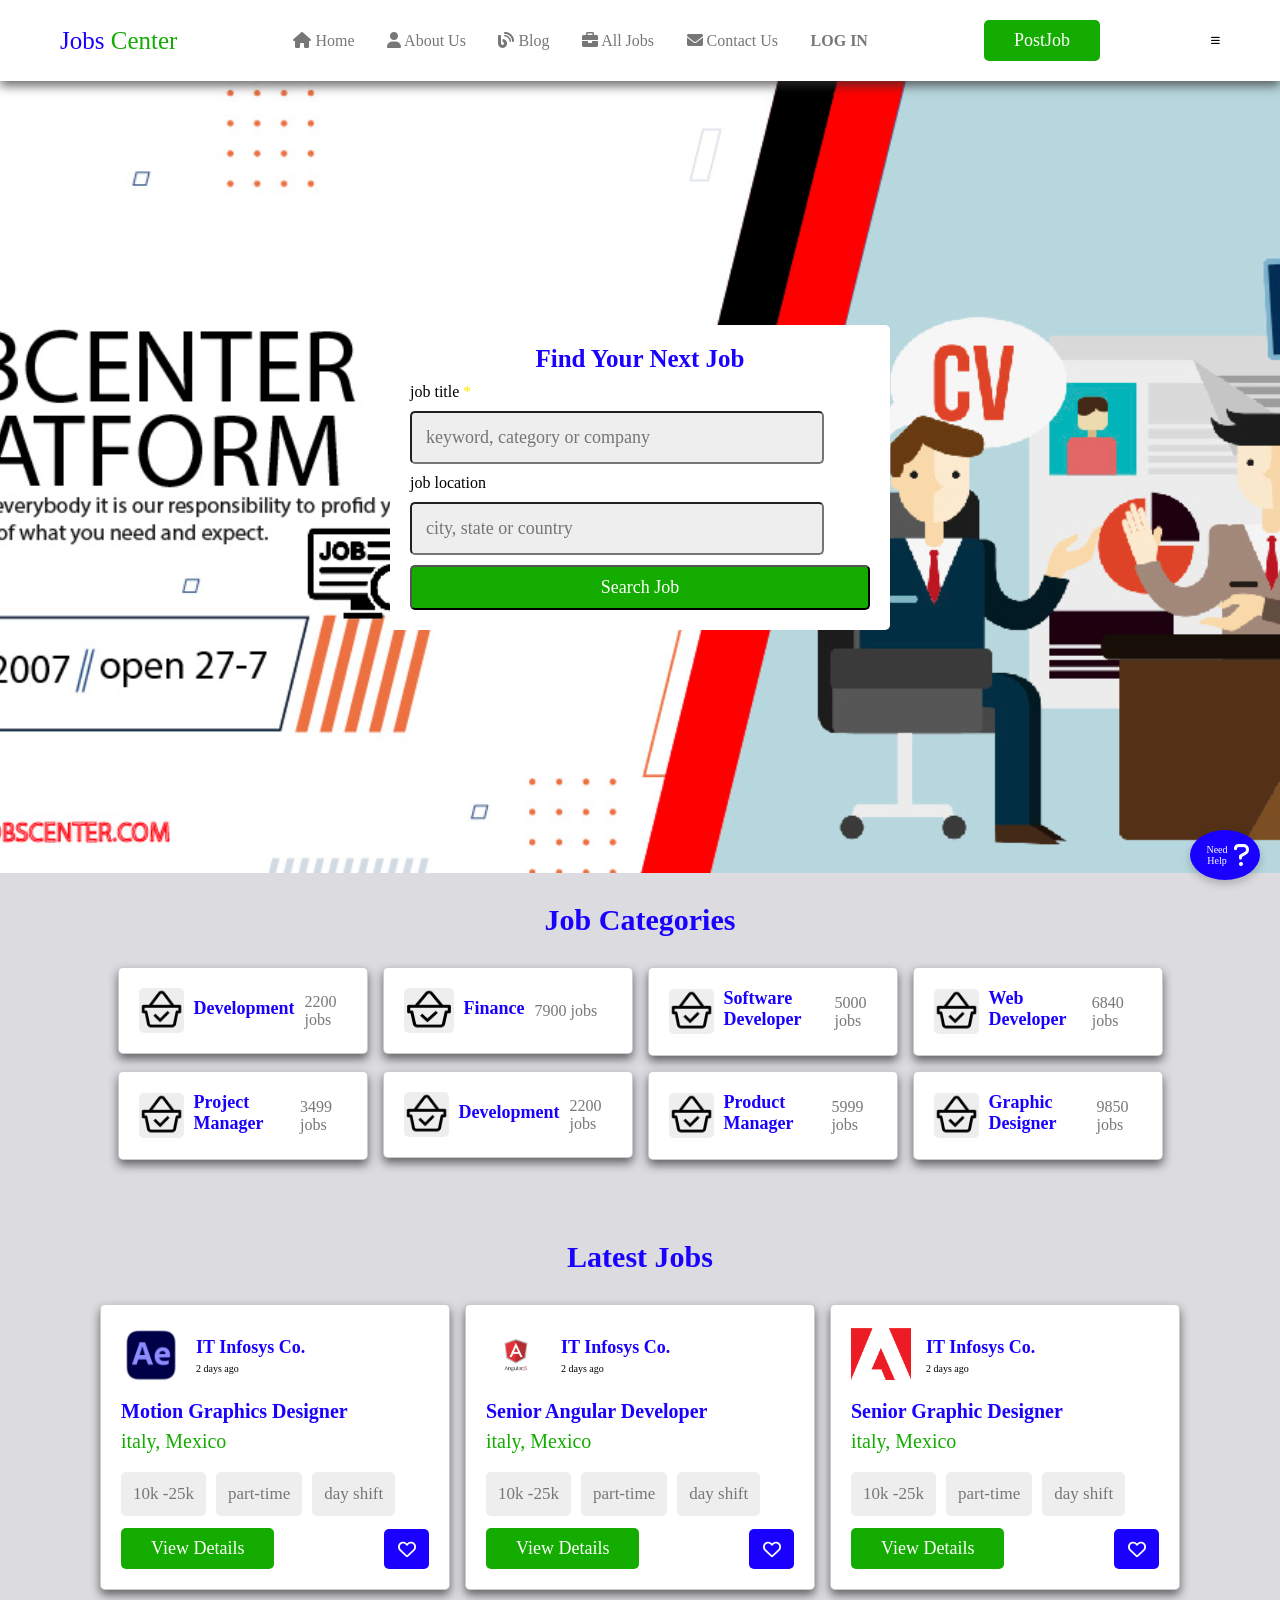
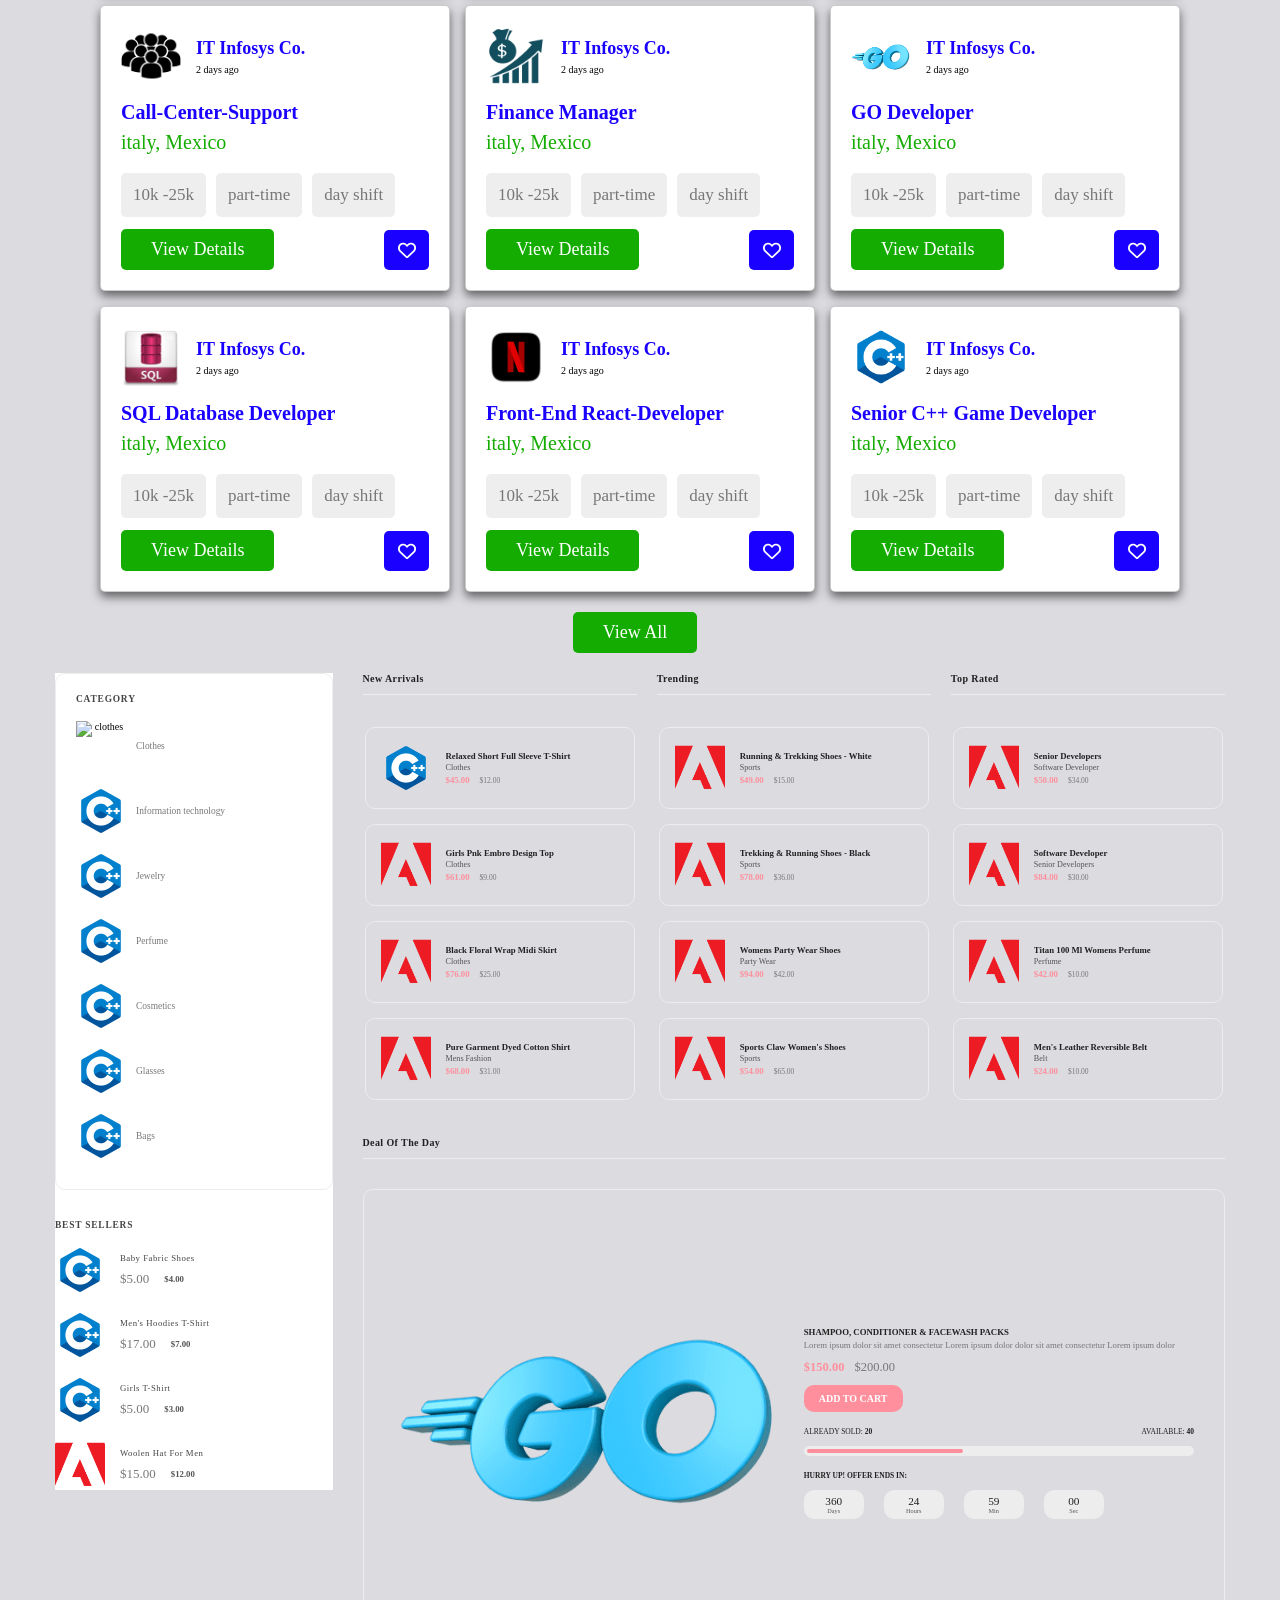
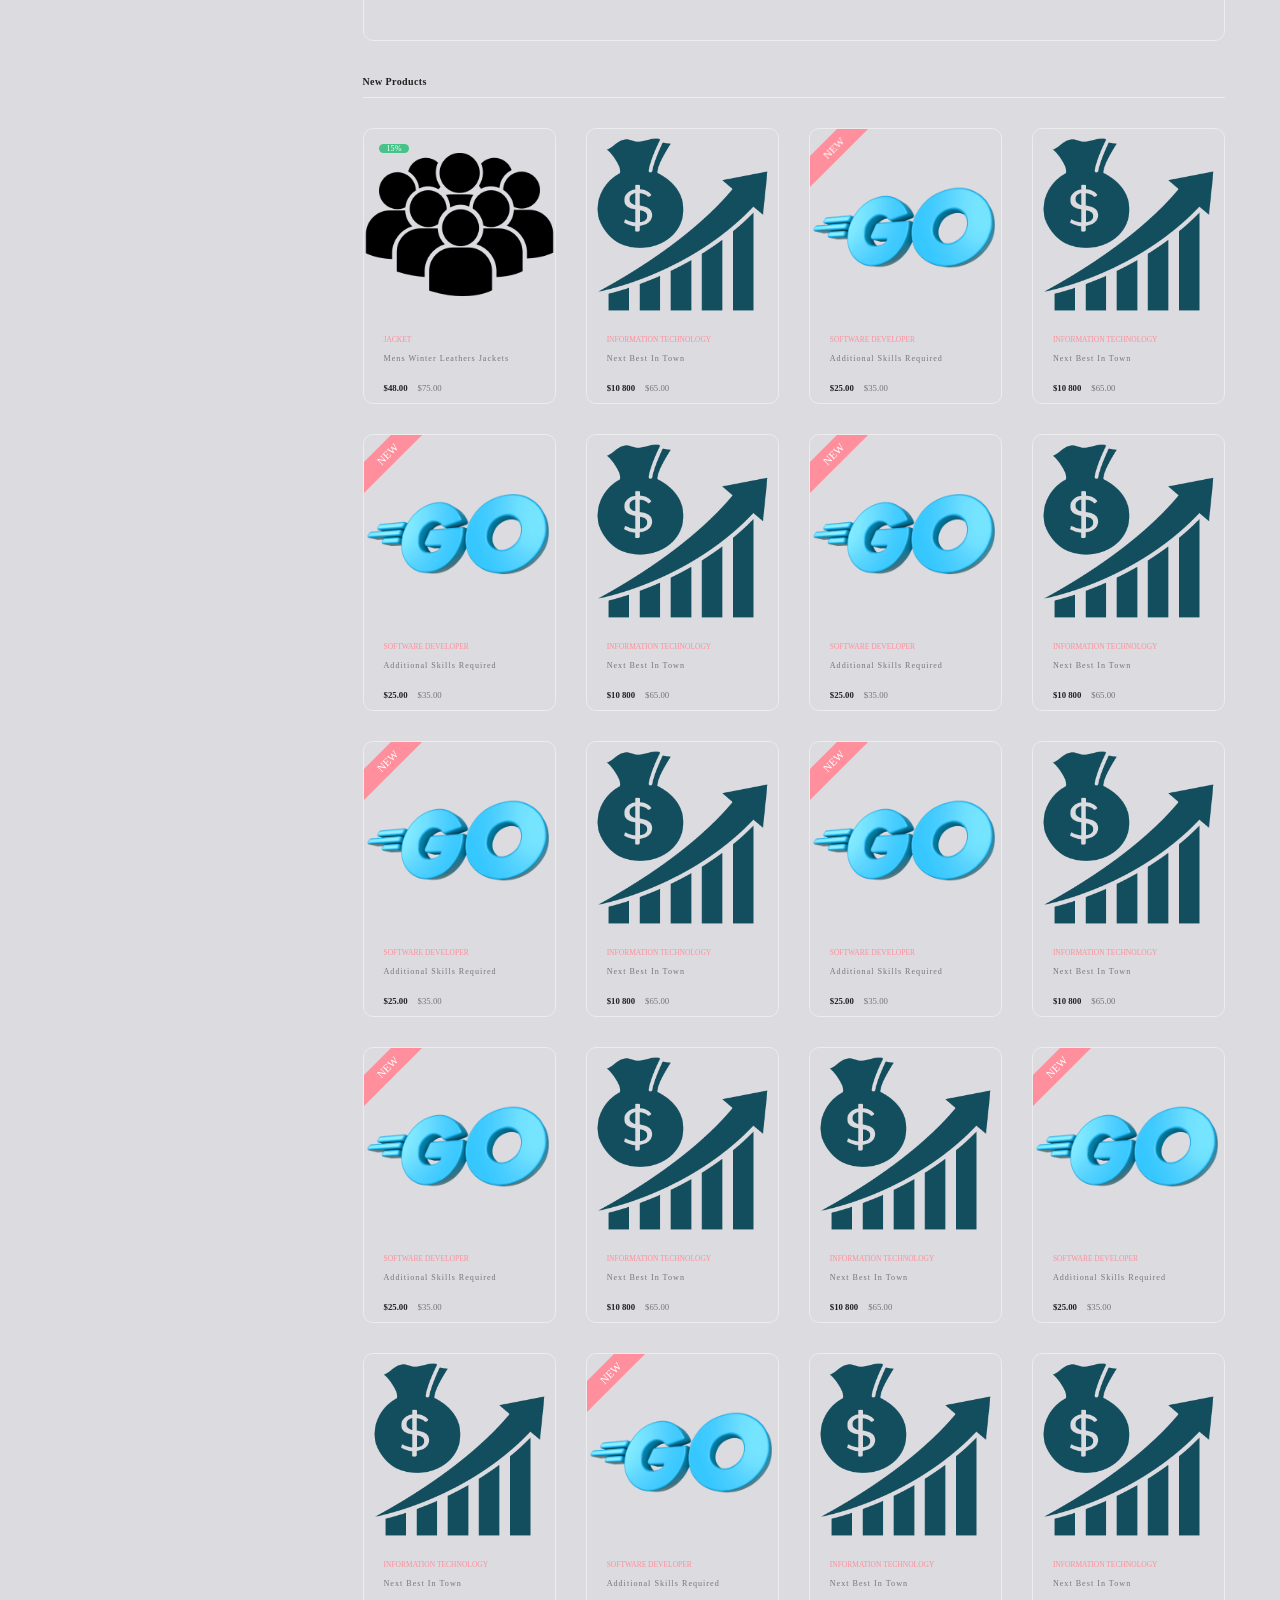
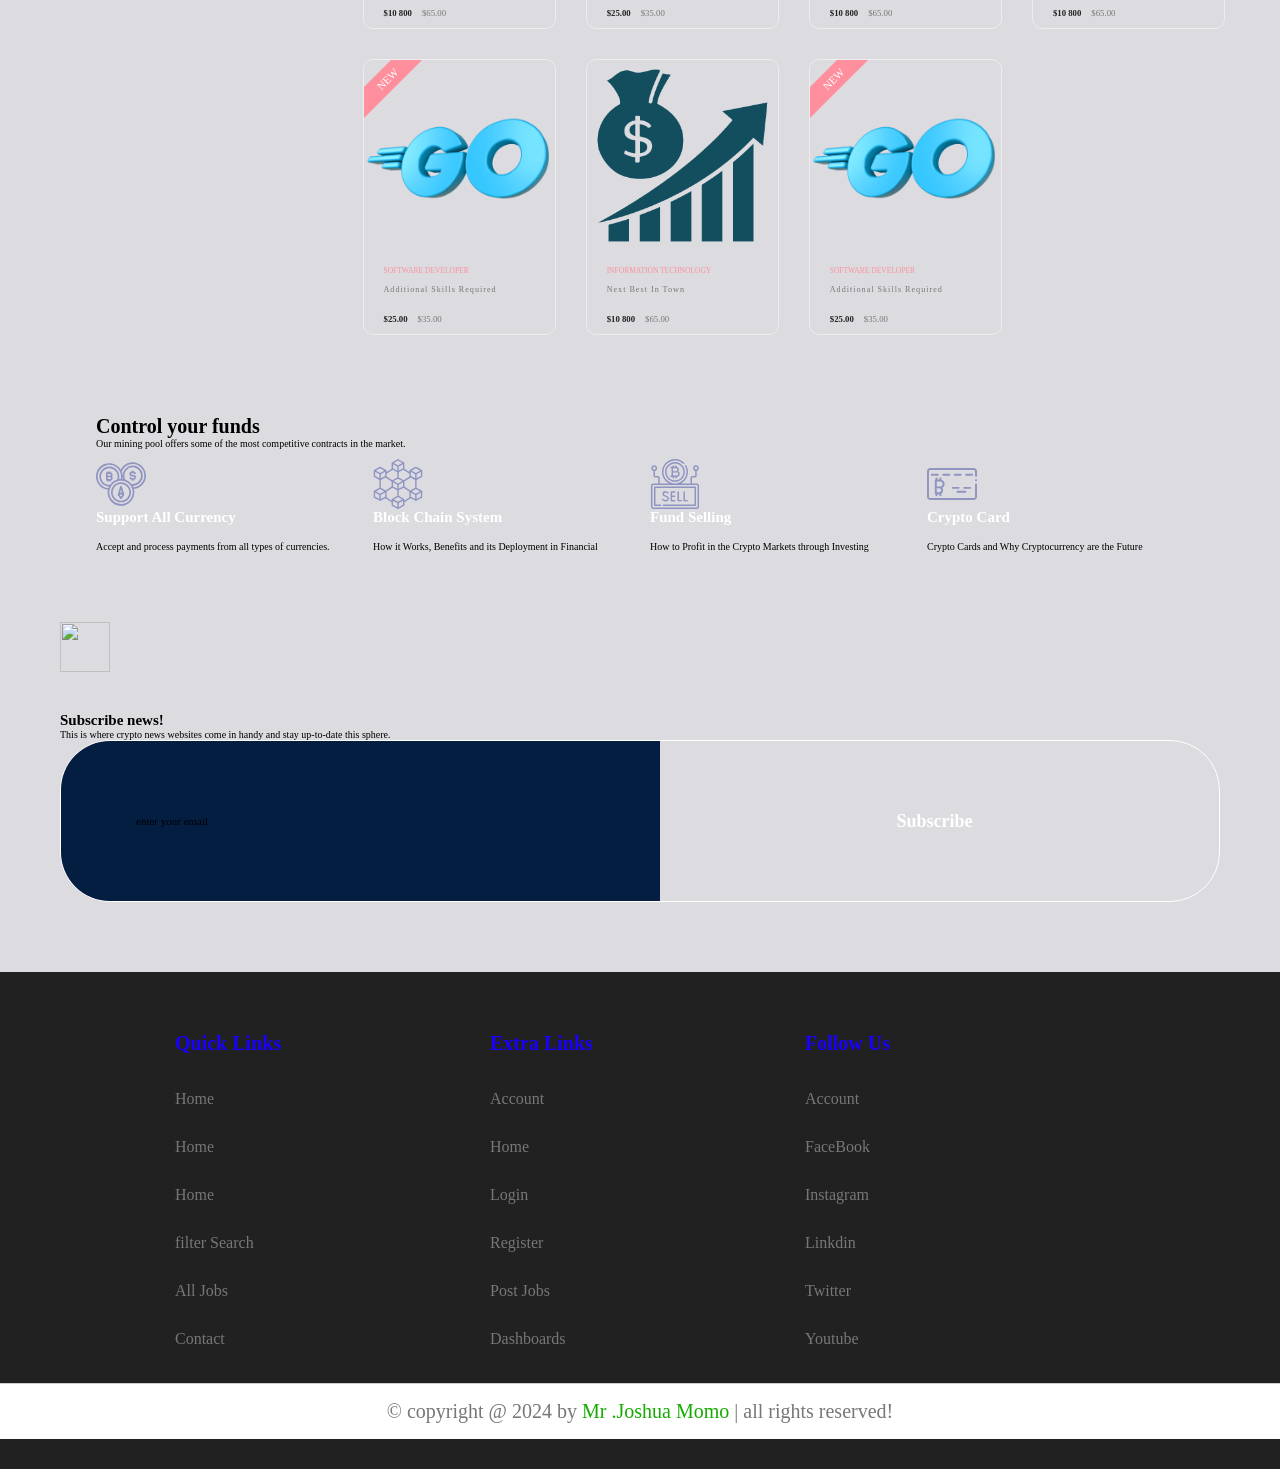
==== pages/index.html @ a02e434b "first commit" ====
<!DOCTYPE html>
<html lang="en">
<head>
    <meta charset="UTF-8">
    <meta name="viewport" content="width=device-width, initial-scale=1.0">
    <title>PICKYRJOB</title>
    <link rel="stylesheet" href="../assets/style.css">
    <link rel="stylesheet" href="https://cdnjs.cloudflare.com/ajax/libs/font-awesome/6.0.0-beta3/css/all.min.css">
    <script src="../assets/script.js" defer></script>
    <link href='https://unpkg.com/boxicons@2.1.4/css/boxicons.min.css' rel='stylesheet'>


    <!-- Google Fonts Link For Icons -->
    <link rel="stylesheet" href="https://fonts.googleapis.com/css2?family=Material+Symbols+Rounded:opsz,wght,FILL,GRAD@48,400,0,0">
    <link rel="stylesheet" href="main.css">
    <script src="main.js" defer></script>
 <link rel="stylesheet" href="./main.css">
    <script src="./main.js" defer></script>
</head>
<body>



<!-- Navbar -->
<header class="header">
        <section class="flex">
            <a href="./index.html" class="logo">Jobs <span style="color: #14ac00;">Center</span></a>
            <nav class="navbar" id="navbarMenu">
                <a href="./index.html"><i class="fas fa-home"></i> Home</a>
                <a href="./aboutus.html"><i class="fas fa-user"></i> About Us</a>
  		<a href="./blog.html"><i class="fas fa-blog"></i> Blog </a>
                <a href="./Jobs.html"><i class="fas fa-briefcase"></i> All Jobs</a>
                <a href="./contact.html"><i class="fas fa-envelope"></i> Contact Us</a>
               <a href="./contact.html" class="login-btn">LOG IN</a>
            </nav>
            <a href="#" class="btn">PostJob</a>
            <div class="toggle" class="active" onclick="toggleMenu()">
           <i class="fas fa-bars"></i>
       </div>
        </section>
    </header>
<script defer>

const navbarMenu = document.querySelector(".navbar .links");
const hamburgerBtn = document.querySelector(".hamburger-btn");
const hideMenuBtn = navbarMenu.querySelector(".close-btn");
const showPopupBtn = document.querySelector(".login-btn");
const formPopup = document.querySelector(".form-popup");
const hidePopupBtn = formPopup.querySelector(".close-btn");
const signupLoginLink = formPopup.querySelectorAll(".bottom-link a");

// Show mobile menu
hamburgerBtn.addEventListener("click", () => {
    navbarMenu.classList.toggle("show-menu");
});

// Hide mobile menu
hideMenuBtn.addEventListener("click", () =>  hamburgerBtn.click());

// Show login popup
showPopupBtn.addEventListener("click", () => {
    document.body.classList.toggle("show-popup");
});

// Hide login popup
hidePopupBtn.addEventListener("click", () => showPopupBtn.click());

// Show or hide signup form
signupLoginLink.forEach(link => {
    link.addEventListener("click", (e) => {
        e.preventDefault();
        formPopup.classList[link.id === 'signup-link' ? 'add' : 'remove']("show-signup");
    });
});

</script>

<!--popup form-->

<div class="blur-bg-overlay"></div>
    <div class="form-popup">
        <span class="close-btn material-symbols-rounded">close</span>
        <div class="form-box login">
            <div class="form-details">
                <h2>Welcome Back</h2>
                <p>Please log in using your personal information to stay connected with us.</p>
            </div>
            <div class="form-content">
                <h2>LOGIN</h2>
                <form action="#">
                    <div class="input-field">
                        <input type="text" required>
                        <label>Email</label>
                    </div>
                    <div class="input-field">
                        <input type="password" required>
                        <label>Password</label>
                    </div>
                    <a href="#" class="forgot-pass-link">Forgot password?</a>
                    <button type="submit">Log In</button>
                </form>
                <div class="bottom-link">
                    Don't have an account?
                    <a href="#" id="signup-link">Signup</a>
                </div>
            </div>
        </div>
        <div class="form-box signup">
            <div class="form-details">
                <h2>Create Account</h2>
                <p>To become a part of our community, please sign up using your personal information.</p>
            </div>
            <div class="form-content">
                <h2>SIGNUP</h2>
                <form action="#">
                    <div class="input-field">
                        <input type="text" required>
                        <label>Enter your email</label>
                    </div>
                    <div class="input-field">
                        <input type="password" required>
                        <label>Create password</label>
                    </div>
                    <div class="policy-text">
                        <input type="checkbox" id="policy">
                        <label for="policy">
                            I agree the
                            <a href="#" class="option">Terms & Conditions</a>
                        </label>
                    </div>
                    <button type="submit">Sign Up</button>
                </form>
                <div class="bottom-link">
                    Already have an account? 
                    <a href="#" id="login-link">Login</a>
                </div>
            </div>
        </div>
    </div>
<!--popup-form-->


<script>
        function toggleMenu() {
            const menu = document.getElementById('navbarMenu');
            menu.classList.toggle('active');
        }
</script>
<!-- header section end -->

<!-- home section start -->
<div class="home-container">
    <section class="home">
        <form action="" method="post">
            <h3>
                find your next Job
            </h3>
            <p>job title <span>*</span></p>
            <input type="text" name="text" placeholder="keyword, category or company" required maxlength="20" class="input">
            <p>job location</p>
          <input type="text" name="location" placeholder="city, state or country" required maxlength="50" class="input">
        <input type="submit" value="search job" name="search" class="btn">
        </form>
    </section>
</div>

<!-- home section ends -->
<section class="category">
    <h1 class="heading">job categories</h1>
    <div class="box-container">
        <a href="" class="box">
            <img src="../img/pngwing.com (29).png" id="yo" alt="">
            <h3>development</h3>
            <span>2200 jobs</span>
        </a>
        <a href="#" class="box">
            <img src="../img/pngwing.com (29).png" id="yo" alt="">
            <h3>finance</h3>
            <span>7900 jobs</span>
        </a>
        <a href="#" class="box">
            <img src="../img/pngwing.com (29).png" id="yo" alt="">
            <h3>Software developer</h3>
            <span>5000 jobs</span>
        </a>
        <a href="#" class="box">
            <img src="../img/pngwing.com (29).png" id="yo" alt="">
            <h3>Web developer</h3>
            <span>6840 jobs</span>
        </a>
        <a href="#" class="box">
            <img src="../img/pngwing.com (29).png" id="yo" alt="">
            <h3>Project Manager</h3>
            <span>3499 jobs</span>
        </a>
        <a href="#" class="box">
            <img src="../img/pngwing.com (29).png" id="yo" alt="">
            <h3>development</h3>
            <span>2200 jobs</span>
        <a href="#" class="box">
            <img src="../img/pngwing.com (29).png" id="yo" alt="">
            <h3>Product Manager</h3>
            <span>5999 jobs</span>
        </a>
        <a href="#" class="box">
            <img src="../img/pngwing.com (29).png" id="yo" alt="">
            <h3>Graphic designer</h3>
            <span>9850 jobs</span>
        </a>
    </div>
</section>
<!-- end category section  -->
 


<!-- Jobs section now  -->
 <section class="jobs-container">
    <h1 class="heading">latest jobs</h1>

    <div class="box-container">
        <div class="box">
            <div class="jobs-container">
            <div class="company">
                <img src="../img/after e.png" alt="">
                <div>
                  <h3>IT infosys co.</h3>  
                  <span>2 days ago</span>
                </div>
            </div>
            <h3 class="job-title">Motion Graphics designer</h3>
            <p class="location">
                <span>italy, Mexico</span></p>
                <div class="tags">
                    <p>10k -25k</p>
                    <p><span>part-time</span></p>
                    <p><span>day shift</span></p>
                </div>
                <div class="flex-btn">
                    <a href="view company.html" class="btn">view details</a>
                    <button type="submit" class="far fa-heart" name="save"></button>
                </div>
            </div>
        </div>
        <div class="box">
            <div class="jobs-container">
            <div class="company">
                <img src="../img/angular developer.png" alt="">
                <div>
                  <h3>IT infosys co.</h3>  
                  <span>2 days ago</span>
                </div>
            </div>
            <h3 class="job-title">senior angular developer </h3>
            <p class="location">
                <span>italy, Mexico</span></p>
                <div class="tags">
                    <p>10k -25k</p>
                    <p><span>part-time</span></p>
                    <p><span>day shift</span></p>
                </div>
                <div class="flex-btn">
                    <a href="view company.html" class="btn">view details</a>
                    <button type="submit" class="far fa-heart" name="save"></button>
                </div>
            </div>
        </div>
        <div class="box">
            <div class="jobs-container">
            <div class="company">
                <img src="../img/adobe.png" alt="">
                <div>
                  <h3>IT infosys co.</h3>  
                  <span>2 days ago</span>
                </div>
            </div>
            <h3 class="job-title">Senior Graphic designer</h3>
            <p class="location">
                <span>italy, Mexico</span></p>
                <div class="tags">
                    <p>10k -25k</p>
                    <p><span>part-time</span></p>
                    <p><span>day shift</span></p>
                </div>
                <div class="flex-btn">
                    <a href="view company.html" class="btn">view details</a>
                    <button type="submit" class="far fa-heart" name="save"></button>
                </div>
            </div>
        </div>
        <div class="box">
            <div class="jobs-container">
            <div class="company">
                <img src="../img/callcenter.png" alt="">
                <div>
                  <h3>IT infosys co.</h3>  
                  <span>2 days ago</span>
                </div>
            </div>
            <h3 class="job-title">call-center-support </h3>
            <p class="location">
                <span>italy, Mexico</span></p>
                <div class="tags">
                    <p>10k -25k</p>
                    <p><span>part-time</span></p>
                    <p><span>day shift</span></p>
                </div>
                <div class="flex-btn">
                    <a href="view company.html" class="btn">view details</a>
                    <button type="submit" class="far fa-heart" name="save"></button>
                </div>
            </div>
        </div>
        <div class="box">
            <div class="jobs-container">
            <div class="company">
                <img src="../img/finance.png" alt="">
                <div>
                  <h3>IT infosys co.</h3>  
                  <span>2 days ago</span>
                </div>
            </div>
            <h3 class="job-title">Finance manager</h3>
            <p class="location">
                <span>italy, Mexico</span></p>
                <div class="tags">
                    <p>10k -25k</p>
                    <p><span>part-time</span></p>
                    <p><span>day shift</span></p>
                </div>
                <div class="flex-btn">
                    <a href="view company.html" class="btn">view details</a>
                    <button type="submit" class="far fa-heart" name="save"></button>
                </div>
            </div>
        </div>
        <div class="box">
            <div class="jobs-container">

            <div class="company">
                <img src="../img/go.png" alt="">
                <div>
                  <h3>IT infosys co.</h3>  
                  <span>2 days ago</span>
                </div>
            </div>
            <h3 class="job-title">GO developer</h3>
            <p class="location">
                <span>italy, Mexico</span></p>
                <div class="tags">
                    <p>10k -25k</p>
                    <p><span>part-time</span></p>
                    <p><span>day shift</span></p>
                </div>
                <div class="flex-btn">
                    <a href="view company.html" class="btn">view details</a>
                    <button type="submit" class="far fa-heart" name="save"></button>
                </div>
            </div>
        </div>
        <div class="box">
            <div class="jobs-container">
            <div class="company">
                <img src="../img/sql.png" alt="">
                <div>
                  <h3>IT infosys co.</h3>  
                  <span>2 days ago</span>
                </div>
            </div>
            <h3 class="job-title">SQL Database developer</h3>
            <p class="location">
                <span>italy, Mexico</span></p>
                <div class="tags">
                    <p>10k -25k</p>
                    <p><span>part-time</span></p>
                    <p><span>day shift</span></p>
                </div>
                <div class="flex-btn">
                    <a href="view company.html" class="btn">view details</a>
                    <button type="submit" class="far fa-heart" name="save"></button>
                </div>
            </div> 
        </div>
        <div class="box">
            <div class="jobs-container">
            <div class="company">
                <img src="../img/netflix developer.png" alt="">
                <div>
                  <h3>IT infosys co.</h3>  
                  <span>2 days ago</span>
                </div>
            </div>
            <h3 class="job-title">Front-end React-developer</h3>
            <p class="location">
                <span>italy, Mexico</span></p>
                <div class="tags">
                    <p>10k -25k</p>
                    <p><span>part-time</span></p>
                    <p><span>day shift</span></p>
                </div>
                <div class="flex-btn">
                    <a href="view company.html" class="btn">view details</a>
                    <button type="submit" class="far fa-heart" name="save"></button>
                </div>
            </div>
        </div>
        <div class="box">
            <div class="jobs-container">
            <div class="company">
                <img src="../img/c++.png" alt="">
                <div>
                  <h3>IT infosys co.</h3>  
                  <span>2 days ago</span>
                </div>
            </div>
            <h3 class="job-title">senior C++ Game developer</h3>
            <p class="location">
                <span>italy, Mexico</span></p>
                <div class="tags">
                    <p>10k -25k</p>
                    <p><span>part-time</span></p>
                    <p><span>day shift</span></p>
                </div>
                <div class="flex-btn">
                    <a href="view company.html" class="btn">view details</a>
                    <button type="submit" class="far fa-heart" name="save"></button>
                </div>
            </div>
        </div>
        
    </div>
    <div style="text-align: center; justify-content: center; margin-top: 2rem;">
        <a href="Jobs.html" class="btn">view all</a>
    </div>
 </section>
 <!--
      - PRODUCT
    -->

    <div class="product-container">

        <div class="container">
  
  
          <!--
            - SIDEBAR
          -->
  
          <div class="sidebar  has-scrollbar" data-mobile-menu>
  
            <div class="sidebar-category">
  
              <div class="sidebar-top">
                <h2 class="sidebar-title">Category</h2>
  
                <button class="sidebar-close-btn" data-mobile-menu-close-btn>
                  <ion-icon name="close-outline"></ion-icon>
                </button>
              </div>
  
              <ul class="sidebar-menu-category-list">
  
                <li class="sidebar-menu-category">
  
                  <button class="sidebar-accordion-menu" data-accordion-btn>
  
                    <div class="menu-title-flex">
                      <img src="../img/logo.png" alt="clothes" width="20" height="20"
                        class="menu-title-img">
  
                      <p class="menu-title">Clothes</p>
                    </div>
  
                    <div>
                      <ion-icon name="add-outline" class="add-icon"></ion-icon>
                      <ion-icon name="remove-outline" class="remove-icon"></ion-icon>
                    </div>
  
                  </button>
  
                  <ul class="sidebar-submenu-category-list" data-accordion>
  
                    <li class="sidebar-submenu-category">
                      <a href="#" class="sidebar-submenu-title">
                        <p class="product-name">fullstack developer</p>
                        <data value="300" class="stock" title="Available Stock">300</data>
                      </a>
                    </li>
  
                    <li class="sidebar-submenu-category">
                      <a href="#" class="sidebar-submenu-title">
                        <p class="product-name">React.js develper</p>
                        <data value="60" class="stock" title="Available Stock">60</data>
                      </a>
                    </li>
  
                 
                    <li class="sidebar-submenu-category">
                      <a href="#" class="sidebar-submenu-title">
                        <p class="product-name">fullstack developer</p>
                        <data value="300" class="stock" title="Available Stock">300</data>
                      </a>
                    </li>
  
                    <li class="sidebar-submenu-category">
                      <a href="#" class="sidebar-submenu-title">
                        <p class="product-name">React.js develper</p>
                        <data value="60" class="stock" title="Available Stock">60</data>
                      </a>
                    </li>
  
                  </ul>
  
                </li>
  
                <li class="sidebar-menu-category">
  
                  <button class="sidebar-accordion-menu" data-accordion-btn>
  
                    <div class="menu-title-flex">
                      <img src="../img/c++.png" alt="Information technology" class="menu-title-img" width="20"
                        height="20">
  
                      <p class="menu-title">Information technology</p>
                    </div>
  
                    <div>
                      <ion-icon name="add-outline" class="add-icon"></ion-icon>
                      <ion-icon name="remove-outline" class="remove-icon"></ion-icon>
                    </div>
  
                  </button>
  
                  <ul class="sidebar-submenu-category-list" data-accordion>
  
                   <li class="sidebar-submenu-category">
                      <a href="#" class="sidebar-submenu-title">
                        <p class="product-name">React.js develper</p>
                        <data value="60" class="stock" title="Available Stock">60</data>
                      </a>
                    </li>
    <li class="sidebar-submenu-category">
                      <a href="#" class="sidebar-submenu-title">
                        <p class="product-name">React.js develper</p>
                        <data value="60" class="stock" title="Available Stock">60</data>
                      </a>
                    </li>
  
                    <li class="sidebar-submenu-category">
                      <a href="#" class="sidebar-submenu-title">
                        <p class="product-name">React.js develper</p>
                        <data value="60" class="stock" title="Available Stock">60</data>
                      </a>
                    </li>
  
                    <li class="sidebar-submenu-category">
                      <a href="#" class="sidebar-submenu-title">
                        <p class="product-name">React.js develper</p>
                        <data value="60" class="stock" title="Available Stock">60</data>
                      </a>
                    </li>
  
                  </ul>
  
                </li>
  
                <li class="sidebar-menu-category">
  
                  <button class="sidebar-accordion-menu" data-accordion-btn>
  
                    <div class="menu-title-flex">
                      <img src="../img/c++.png" alt="clothes" class="menu-title-img" width="20"
                        height="20">
  
                      <p class="menu-title">Jewelry</p>
                    </div>
  
                    <div>
                      <ion-icon name="add-outline" class="add-icon"></ion-icon>
                      <ion-icon name="remove-outline" class="remove-icon"></ion-icon>
                    </div>
  
                  </button>
  
                  <ul class="sidebar-submenu-category-list" data-accordion>
  
                    <li class="sidebar-submenu-category">
                      <a href="#" class="sidebar-submenu-title">
                        <p class="product-name">Earrings</p>
                        <data value="46" class="stock" title="Available Stock">46</data>
                      </a>
                    </li>
  
                    <li class="sidebar-submenu-category">
                      <a href="#" class="sidebar-submenu-title">
                        <p class="product-name">Couple Rings</p>
                        <data value="73" class="stock" title="Available Stock">73</data>
                      </a>
                    </li>
  
                    <li class="sidebar-submenu-category">
                      <a href="#" class="sidebar-submenu-title">
                        <p class="product-name">Necklace</p>
                        <data value="61" class="stock" title="Available Stock">61</data>
                      </a>
                    </li>
  
                  </ul>
  
                </li>
  
                <li class="sidebar-menu-category">
  
                  <button class="sidebar-accordion-menu" data-accordion-btn>
  
                    <div class="menu-title-flex">
                      <img src="../img/c++.png" alt="perfume" class="menu-title-img" width="20"
                        height="20">
  
                      <p class="menu-title">Perfume</p>
                    </div>
  
                    <div>
                      <ion-icon name="add-outline" class="add-icon"></ion-icon>
                      <ion-icon name="remove-outline" class="remove-icon"></ion-icon>
                    </div>
  
                  </button>
  
                  <ul class="sidebar-submenu-category-list" data-accordion>
  
                    <li class="sidebar-submenu-category">
                      <a href="#" class="sidebar-submenu-title">
                        <p class="product-name">Clothes Perfume</p>
                        <data value="12" class="stock" title="Available Stock">12 pcs</data>
                      </a>
                    </li>
  
                    <li class="sidebar-submenu-category">
                      <a href="#" class="sidebar-submenu-title">
                        <p class="product-name">Deodorant</p>
                        <data value="60" class="stock" title="Available Stock">60 pcs</data>
                      </a>
                    </li>
  
                    <li class="sidebar-submenu-category">
                      <a href="#" class="sidebar-submenu-title">
                        <p class="product-name">jacket</p>
                        <data value="50" class="stock" title="Available Stock">50 pcs</data>
                      </a>
                    </li>
  
                    <li class="sidebar-submenu-category">
                      <a href="#" class="sidebar-submenu-title">
                        <p class="product-name">dress & frock</p>
                        <data value="87" class="stock" title="Available Stock">87 pcs</data>
                      </a>
                    </li>
  
                  </ul>
  
                </li>
  
                <li class="sidebar-menu-category">
  
                  <button class="sidebar-accordion-menu" data-accordion-btn>
  
                    <div class="menu-title-flex">
                      <img src="../img/c++.png" alt="cosmetics" class="menu-title-img" width="20"
                        height="20">
  
                      <p class="menu-title">Cosmetics</p>
                    </div>
  
                    <div>
                      <ion-icon name="add-outline" class="add-icon"></ion-icon>
                      <ion-icon name="remove-outline" class="remove-icon"></ion-icon>
                    </div>
  
                  </button>
  
                  <ul class="sidebar-submenu-category-list" data-accordion>
  
                    <li class="sidebar-submenu-category">
                      <a href="#" class="sidebar-submenu-title">
                        <p class="product-name">Shampoo</p>
                        <data value="68" class="stock" title="Available Stock">68</data>
                      </a>
                    </li>
  
                    <li class="sidebar-submenu-category">
                      <a href="#" class="sidebar-submenu-title">
                        <p class="product-name">Sunscreen</p>
                        <data value="46" class="stock" title="Available Stock">46</data>
                      </a>
                    </li>
  
                    <li class="sidebar-submenu-category">
                      <a href="#" class="sidebar-submenu-title">
                        <p class="product-name">Body Wash</p>
                        <data value="79" class="stock" title="Available Stock">79</data>
                      </a>
                    </li>
  
                    <li class="sidebar-submenu-category">
                      <a href="#" class="sidebar-submenu-title">
                        <p class="product-name">Makeup Kit</p>
                        <data value="23" class="stock" title="Available Stock">23</data>
                      </a>
                    </li>
  
                  </ul>
  
                </li>
  
                <li class="sidebar-menu-category">
  
                  <button class="sidebar-accordion-menu" data-accordion-btn>
  
                    <div class="menu-title-flex">
                      <img src="../img/c++.png" alt="glasses" class="menu-title-img" width="20"
                        height="20">
  
                      <p class="menu-title">Glasses</p>
                    </div>
  
                    <div>
                      <ion-icon name="add-outline" class="add-icon"></ion-icon>
                      <ion-icon name="remove-outline" class="remove-icon"></ion-icon>
                    </div>
  
                  </button>
  
                  <ul class="sidebar-submenu-category-list" data-accordion>
  
                    <li class="sidebar-submenu-category">
                      <a href="#" class="sidebar-submenu-title">
                        <p class="product-name">Sunglasses</p>
                        <data value="50" class="stock" title="Available Stock">50</data>
                      </a>
                    </li>
  
                    <li class="sidebar-submenu-category">
                      <a href="#" class="sidebar-submenu-title">
                        <p class="product-name">Lenses</p>
                        <data value="48" class="stock" title="Available Stock">48</data>
                      </a>
                    </li>
  
                  </ul>
  
                </li>
  
                <li class="sidebar-menu-category">
  
                  <button class="sidebar-accordion-menu" data-accordion-btn>
  
                    <div class="menu-title-flex">
                      <img src="../img/c++.png" alt="bags" class="menu-title-img" width="20" height="20">
  
                      <p class="menu-title">Bags</p>
                    </div>
  
                    <div>
                      <ion-icon name="add-outline" class="add-icon"></ion-icon>
                      <ion-icon name="remove-outline" class="remove-icon"></ion-icon>
                    </div>
  
                  </button>
  
                  <ul class="sidebar-submenu-category-list" data-accordion>
  
                    <li class="sidebar-submenu-category">
                      <a href="#" class="sidebar-submenu-title">
                        <p class="product-name">Shopping Bag</p>
                        <data value="62" class="stock" title="Available Stock">62</data>
                      </a>
                    </li>
  
                    <li class="sidebar-submenu-category">
                      <a href="#" class="sidebar-submenu-title">
                        <p class="product-name">Gym Backpack</p>
                        <data value="35" class="stock" title="Available Stock">35</data>
                      </a>
                    </li>
  
                    <li class="sidebar-submenu-category">
                      <a href="#" class="sidebar-submenu-title">
                        <p class="product-name">Purse</p>
                        <data value="80" class="stock" title="Available Stock">80</data>
                      </a>
                    </li>
  
                    <li class="sidebar-submenu-category">
                      <a href="#" class="sidebar-submenu-title">
                        <p class="product-name">Wallet</p>
                        <data value="75" class="stock" title="Available Stock">75</data>
                      </a>
                    </li>
  
                  </ul>
  
                </li>
  
              </ul>
  
            </div>
  
            <div class="product-showcase">
  
              <h3 class="showcase-heading">best sellers</h3>
  
              <div class="showcase-wrapper">
  
                <div class="showcase-container">
  
                  <div class="showcase">
  
                    <a href="#" class="showcase-img-box">
                      <img src="../img/c++.png" alt="baby fabric shoes" width="75" height="75"
                        class="showcase-img">
                    </a>
  
                    <div class="showcase-content">
  
                      <a href="#">
                        <h4 class="showcase-title">baby fabric shoes</h4>
                      </a>
  
                      <div class="showcase-rating">
                        <ion-icon name="star"></ion-icon>
                        <ion-icon name="star"></ion-icon>
                        <ion-icon name="star"></ion-icon>
                        <ion-icon name="star"></ion-icon>
                        <ion-icon name="star"></ion-icon>
                      </div>
  
                      <div class="price-box">
                        <del>$5.00</del>
                        <p class="price">$4.00</p>
                      </div>
  
                    </div>
  
                  </div>
  
                  <div class="showcase">
  
                    <a href="#" class="showcase-img-box">
                      <img src="../img/c++.png" alt="men's hoodies t-shirt" class="showcase-img"
                        width="75" height="75">
                    </a>
  
                    <div class="showcase-content">
  
                      <a href="#">
                        <h4 class="showcase-title">men's hoodies t-shirt</h4>
                      </a>
                      <div class="showcase-rating">
                        <ion-icon name="star"></ion-icon>
                        <ion-icon name="star"></ion-icon>
                        <ion-icon name="star"></ion-icon>
                        <ion-icon name="star"></ion-icon>
                        <ion-icon name="star-half-outline"></ion-icon>
                      </div>
  
                      <div class="price-box">
                        <del>$17.00</del>
                        <p class="price">$7.00</p>
                      </div>
  
                    </div>
  
                  </div>
  
                  <div class="showcase">
  
                    <a href="#" class="showcase-img-box">
                      <img src="../img/c++.png" alt="girls t-shirt" class="showcase-img" width="75"
                        height="75">
                    </a>
  
                    <div class="showcase-content">
  
                      <a href="#">
                        <h4 class="showcase-title">girls t-shirt</h4>
                      </a>
                      <div class="showcase-rating">
                        <ion-icon name="star"></ion-icon>
                        <ion-icon name="star"></ion-icon>
                        <ion-icon name="star"></ion-icon>
                        <ion-icon name="star"></ion-icon>
                        <ion-icon name="star-half-outline"></ion-icon>
                      </div>
  
                      <div class="price-box">
                        <del>$5.00</del>
                        <p class="price">$3.00</p>
                      </div>
  
                    </div>
  
                  </div>
  
                  <div class="showcase">
  
                    <a href="#" class="showcase-img-box">
                      <img src="../img/adobe.png" alt="woolen hat for men" class="showcase-img" width="75"
                        height="75">
                    </a>
  
                    <div class="showcase-content">
  
                      <a href="#">
                        <h4 class="showcase-title">woolen hat for men</h4>
                      </a>
                      <div class="showcase-rating">
                        <ion-icon name="star"></ion-icon>
                        <ion-icon name="star"></ion-icon>
                        <ion-icon name="star"></ion-icon>
                        <ion-icon name="star"></ion-icon>
                        <ion-icon name="star"></ion-icon>
                      </div>
  
                      <div class="price-box">
                        <del>$15.00</del>
                        <p class="price">$12.00</p>
                      </div>
  
                    </div>
  
                  </div>
  
                </div>
  
              </div>
  
            </div>
  
          </div>
  
  
  
          <div class="product-box">
  
            <!--
              - PRODUCT MINIMAL
            -->
  
            <div class="product-minimal">
  
              <div class="product-showcase">
  
                <h2 class="title">New Arrivals</h2>
  
                <div class="showcase-wrapper has-scrollbar">
  
                  <div class="showcase-container">
  
                    <div class="showcase">
  
                      <a href="#" class="showcase-img-box">
                        <img src="../img/c++.png" alt="relaxed short full sleeve t-shirt" width="70" class="showcase-img">
                      </a>
  
                      <div class="showcase-content">
  
                        <a href="#">
                          <h4 class="showcase-title">Relaxed Short full Sleeve T-Shirt</h4>
                        </a>
  
                        <a href="#" class="showcase-category">Clothes</a>
  
                        <div class="price-box">
                          <p class="price">$45.00</p>
                          <del>$12.00</del>
                        </div>
  
                      </div>
  
                    </div>
  
                    <div class="showcase">
                    
                      <a href="#" class="showcase-img-box">
                        <img src="../img/adobe.png" alt="girls pink embro design top" class="showcase-img" width="70">
                      </a>
                    
                      <div class="showcase-content">
                    
                        <a href="#">
                          <h4 class="showcase-title">Girls pnk Embro design Top</h4>
                        </a>
                    
                        <a href="#" class="showcase-category">Clothes</a>
                    
                        <div class="price-box">
                          <p class="price">$61.00</p>
                          <del>$9.00</del>
                        </div>
                    
                      </div>
                    
                    </div>
  
                    <div class="showcase">
                    
                      <a href="#" class="showcase-img-box">
                        <img src="../img/adobe.png" alt="black floral wrap midi skirt" class="showcase-img"
                          width="70">
                      </a>
                    
                      <div class="showcase-content">
                    
                        <a href="#">
                          <h4 class="showcase-title">Black Floral Wrap Midi Skirt</h4>
                        </a>
                    
                        <a href="#" class="showcase-category">Clothes</a>
                    
                        <div class="price-box">
                          <p class="price">$76.00</p>
                          <del>$25.00</del>
                        </div>
                    
                      </div>
                    
                    </div>
  
                    <div class="showcase">
                    
                      <a href="#" class="showcase-img-box">
                        <img src="../img/adobe.png" alt="pure garment dyed cotton shirt" class="showcase-img"
                          width="70">
                      </a>
                    
                      <div class="showcase-content">
                    
                        <a href="#">
                          <h4 class="showcase-title">Pure Garment Dyed Cotton Shirt</h4>
                        </a>
                    
                        <a href="#" class="showcase-category">Mens Fashion</a>
                    
                        <div class="price-box">
                          <p class="price">$68.00</p>
                          <del>$31.00</del>
                        </div>
                    
                      </div>
                    
                    </div>
  
                  </div>
  
                  <div class="showcase-container">
                  
                    <div class="showcase">
                  
                      <a href="#" class="showcase-img-box">
                        <img src="../img/adobe.png" alt="men yarn fleece full-zip jacket" class="showcase-img"
                          width="70">
                      </a>
                  
                      <div class="showcase-content">
                  
                        <a href="#">
                          <h4 class="showcase-title">MEN Yarn Fleece Full-Zip Jacket</h4>
                        </a>
                  
                        <a href="#" class="showcase-category">Winter wear</a>
                  
                        <div class="price-box">
                          <p class="price">$61.00</p>
                          <del>$11.00</del>
                        </div>
                  
                      </div>
                  
                    </div>
                  
                    <div class="showcase">
                  
                      <a href="#" class="showcase-img-box">
                        <img src="../img/adobe.png" alt="mens winter leathers jackets" class="showcase-img"
                          width="70">
                      </a>
                  
                      <div class="showcase-content">
                  
                        <a href="#">
                          <h4 class="showcase-title">Mens Winter Leathers Jackets</h4>
                        </a>
                  
                        <a href="#" class="showcase-category">Winter wear</a>
                  
                        <div class="price-box">
                          <p class="price">$32.00</p>
                          <del>$20.00</del>
                        </div>
                  
                      </div>
                  
                    </div>
                  
                    <div class="showcase">
                  
                      <a href="#" class="showcase-img-box">
                        <img src="../img/adobe.png" alt="mens winter leathers jackets" class="showcase-img"
                          width="70">
                      </a>
                  
                      <div class="showcase-content">
                  
                        <a href="#">
                          <h4 class="showcase-title">Mens Winter Leathers Jackets</h4>
                        </a>
                  
                        <a href="#" class="showcase-category">Jackets</a>
                  
                        <div class="price-box">
                          <p class="price">$50.00</p>
                          <del>$25.00</del>
                        </div>
                  
                      </div>
                  
                    </div>
                  
                    <div class="showcase">
                  
                      <a href="#" class="showcase-img-box">
                        <img src="../img/adobe.png" alt="better basics french terry sweatshorts" class="showcase-img"
                          width="70">
                      </a>
                  
                      <div class="showcase-content">
                  
                        <a href="#">
                          <h4 class="showcase-title">Better Basics French Terry Sweatshorts</h4>
                        </a>
                  
                        <a href="#" class="showcase-category">Shorts</a>
                  
                        <div class="price-box">
                          <p class="price">$20.00</p>
                          <del>$10.00</del>
                        </div>
                  
                      </div>
                  
                    </div>
                  
                  </div>
  
                </div>
  
              </div>
  
              <div class="product-showcase">
              
                <h2 class="title">Trending</h2>
              
                <div class="showcase-wrapper  has-scrollbar">
              
                  <div class="showcase-container">
              
                    <div class="showcase">
              
                      <a href="#" class="showcase-img-box">
                        <img src="../img/adobe.png" alt="running & trekking shoes - white" class="showcase-img"
                          width="70">
                      </a>
              
                      <div class="showcase-content">
              
                        <a href="#">
                          <h4 class="showcase-title">Running & Trekking Shoes - White</h4>
                        </a>
              
                        <a href="#" class="showcase-category">Sports</a>
              
                        <div class="price-box">
                          <p class="price">$49.00</p>
                          <del>$15.00</del>
                        </div>
              
                      </div>
              
                    </div>
              
                    <div class="showcase">
              
                      <a href="#" class="showcase-img-box">
                        <img src="../img/adobe.png" alt="trekking & running shoes - black" class="showcase-img"
                          width="70">
                      </a>
              
                      <div class="showcase-content">
              
                        <a href="#">
                          <h4 class="showcase-title">Trekking & Running Shoes - black</h4>
                        </a>
              
                        <a href="#" class="showcase-category">Sports</a>
              
                        <div class="price-box">
                          <p class="price">$78.00</p>
                          <del>$36.00</del>
                        </div>
              
                      </div>
              
                    </div>
              
                    <div class="showcase">
              
                      <a href="#" class="showcase-img-box">
                        <img src="../img/adobe.png" alt="womens party wear shoes" class="showcase-img"
                          width="70">
                      </a>
              
                      <div class="showcase-content">
              
                        <a href="#">
                          <h4 class="showcase-title">Womens Party Wear Shoes</h4>
                        </a>
              
                        <a href="#" class="showcase-category">Party wear</a>
              
                        <div class="price-box">
                          <p class="price">$94.00</p>
                          <del>$42.00</del>
                        </div>
              
                      </div>
              
                    </div>
              
                    <div class="showcase">
              
                      <a href="#" class="showcase-img-box">
                        <img src="../img/adobe.png" alt="sports claw women's shoes" class="showcase-img"
                          width="70">
                      </a>
              
                      <div class="showcase-content">
              
                        <a href="#">
                          <h4 class="showcase-title">Sports Claw Women's Shoes</h4>
                        </a>
              
                        <a href="#" class="showcase-category">Sports</a>
              
                        <div class="price-box">
                          <p class="price">$54.00</p>
                          <del>$65.00</del>
                        </div>
              
                      </div>
              
                    </div>
              
                  </div>
              
                  <div class="showcase-container">
              
                    <div class="showcase">
              
                      <a href="#" class="showcase-img-box">
                        <img src="../img/adobe.png" alt="air tekking shoes - white" class="showcase-img"
                          width="70">
                      </a>
              
                      <div class="showcase-content">
              
                        <a href="#">
                          <h4 class="showcase-title">Air Trekking Shoes - white</h4>
                        </a>
              
                        <a href="#" class="showcase-category">Sports</a>
              
                        <div class="price-box">
                          <p class="price">$52.00</p>
                          <del>$55.00</del>
                        </div>
              
                      </div>
              
                    </div>
              
                    <div class="showcase">
              
                      <a href="#" class="showcase-img-box">
                        <img src="../img/adobe.png" alt="Boot With Suede Detail" class="showcase-img" width="70">
                      </a>
              
                      <div class="showcase-content">
              
                        <a href="#">
                          <h4 class="showcase-title">Boot With Suede Detail</h4>
                        </a>
              
                        <a href="#" class="showcase-category">boots</a>
              
                        <div class="price-box">
                          <p class="price">$20.00</p>
                          <del>$30.00</del>
                        </div>
              
                      </div>
              
                    </div>
              
                    <div class="showcase">
              
                      <a href="#" class="showcase-img-box">
                        <img src="../img/adobe.png" alt="men's leather formal wear shoes" class="showcase-img"
                          width="70">
                      </a>
              
                      <div class="showcase-content">
              
                        <a href="#">
                          <h4 class="showcase-title">Men's Leather Formal Wear shoes</h4>
                        </a>
              
                        <a href="#" class="showcase-category">formal</a>
              
                        <div class="price-box">
                          <p class="price">$56.00</p>
                          <del>$78.00</del>
                        </div>
              
                      </div>
              
                    </div>
              
                    <div class="showcase">
              
                      <a href="#" class="showcase-img-box">
                        <img src="../img/adobe.png" alt="casual men's brown shoes" class="showcase-img" width="70">
                      </a>
              
                      <div class="showcase-content">
              
                        <a href="#">
                          <h4 class="showcase-title">Casual Men's Brown shoes</h4>
                        </a>
              
                        <a href="#" class="showcase-category">Casual</a>
              
                        <div class="price-box">
                          <p class="price">$50.00</p>
                          <del>$55.00</del>
                        </div>
              
                      </div>
              
                    </div>
              
                  </div>
              
                </div>
              
              </div>
  
              <div class="product-showcase">
              
                <h2 class="title">Top Rated</h2>
              
                <div class="showcase-wrapper  has-scrollbar">
              
                  <div class="showcase-container">
              
                    <div class="showcase">
              
                      <a href="#" class="showcase-img-box">
                        <img src="../img/adobe.png" alt="pocket watch leather pouch" class="showcase-img"
                          width="70">
                      </a>
              
                      <div class="showcase-content">
              
                        <a href="#">
                          <h4 class="showcase-title">Senior developers</h4>
                        </a>
              
                        <a href="#" class="showcase-category">Software developer</a>
              
                        <div class="price-box">
                          <p class="price">$50.00</p>
                          <del>$34.00</del>
                        </div>
              
                      </div>
              
                    </div>
              
                    <div class="showcase">
              
                      <a href="#" class="showcase-img-box">
                        <img src="../img/adobe.png" alt="silver deer heart necklace" class="showcase-img"
                          width="70">
                      </a>
              
                      <div class="showcase-content">
              
                        <a href="#">
                          <h4 class="showcase-title">Software developer</h4>
                        </a>
              
                        <a href="#" class="showcase-category">Senior developers</a>
              
                        <div class="price-box">
                          <p class="price">$84.00</p>
                          <del>$30.00</del>
                        </div>
              
                      </div>
              
                    </div>
              
                    <div class="showcase">
              
                      <a href="#" class="showcase-img-box">
                        <img src="../img/adobe.png" alt="titan 100 ml womens perfume" class="showcase-img"
                          width="70">
                      </a>
              
                      <div class="showcase-content">
              
                        <a href="#">
                          <h4 class="showcase-title">Titan 100 Ml Womens Perfume</h4>
                        </a>
              
                        <a href="#" class="showcase-category">Perfume</a>
              
                        <div class="price-box">
                          <p class="price">$42.00</p>
                          <del>$10.00</del>
                        </div>
              
                      </div>
              
                    </div>
              
                    <div class="showcase">
              
                      <a href="#" class="showcase-img-box">
                        <img src="../img/adobe.png" alt="men's leather reversible belt" class="showcase-img"
                          width="70">
                      </a>
              
                      <div class="showcase-content">
              
                        <a href="#">
                          <h4 class="showcase-title">Men's Leather Reversible Belt</h4>
                        </a>
              
                        <a href="#" class="showcase-category">Belt</a>
              
                        <div class="price-box">
                          <p class="price">$24.00</p>
                          <del>$10.00</del>
                        </div>
              
                      </div>
              
                    </div>
              
                  </div>
              
                  <div class="showcase-container">
              
                    <div class="showcase">
              
                      <a href="#" class="showcase-img-box">
                        <img src="../img/adobe.png" alt="platinum zircon classic ring" class="showcase-img"
                          width="70">
                      </a>
              
                      <div class="showcase-content">
              
                        <a href="#">
                          <h4 class="showcase-title">platinum Zircon Classic Ring</h4>
                        </a>
              
                        <a href="#" class="showcase-category">jewellery</a>
              
                        <div class="price-box">
                          <p class="price">$62.00</p>
                          <del>$65.00</del>
                        </div>
              
                      </div>
              
                    </div>
              
                    <div class="showcase">
              
                      <a href="#" class="showcase-img-box">
                        <img src="../img/adobe.png" alt="smart watche vital plus" class="showcase-img" width="70">
                      </a>
              
                      <div class="showcase-content">
              
                        <a href="#">
                          <h4 class="showcase-title">Smart watche Vital Plus</h4>
                        </a>
              
                        <a href="#" class="showcase-category">Watches</a>
              
                        <div class="price-box">
                          <p class="price">$56.00</p>
                          <del>$78.00</del>
                        </div>
              
                      </div>
              
                    </div>
              
                    <div class="showcase">
              
                      <a href="#" class="showcase-img-box">
                        <img src="../img/adobe.png" alt="shampoo conditioner packs" class="showcase-img"
                          width="70">
                      </a>
              
                      <div class="showcase-content">
              
                        <a href="#">
                          <h4 class="showcase-title">shampoo conditioner packs</h4>
                        </a>
              
                        <a href="#" class="showcase-category">cosmetics</a>
              
                        <div class="price-box">
                          <p class="price">$20.00</p>
                          <del>$30.00</del>
                        </div>
              
                      </div>
              
                    </div>
              
                    <div class="showcase">
              
                      <a href="#" class="showcase-img-box">
                        <img src="../img/adobe.png" alt="rose gold peacock earrings" class="showcase-img"
                          width="70">
                      </a>
              
                      <div class="showcase-content">
              
                        <a href="#">
                          <h4 class="showcase-title">Rose Gold Peacock Earrings</h4>
                        </a>
              
                        <a href="#" class="showcase-category">jewellery</a>
              
                        <div class="price-box">
                          <p class="price">$20.00</p>
                          <del>$30.00</del>
                        </div>
              
                      </div>
              
                    </div>
              
                  </div>
              
                </div>
              
              </div>
  
            </div>
  
  
  
            <!--
              - PRODUCT FEATURED
            -->
  
            <div class="product-featured">
  
              <h2 class="title">Deal of the day</h2>
  
              <div class="showcase-wrapper has-scrollbar">
  
                <div class="showcase-container">
  
                  <div class="showcase">
                    
                    <div class="showcase-banner">
                      <img src="../img/go.png" alt="shampoo, conditioner & facewash packs" class="showcase-img">
                    </div>
  
                    <div class="showcase-content">
                      
                      <div class="showcase-rating">
                        <ion-icon name="star"></ion-icon>
                        <ion-icon name="star"></ion-icon>
                        <ion-icon name="star"></ion-icon>
                        <ion-icon name="star-outline"></ion-icon>
                        <ion-icon name="star-outline"></ion-icon>
                      </div>
  
                      <a href="#">
                        <h3 class="showcase-title">shampoo, conditioner & facewash packs</h3>
                      </a>
  
                      <p class="showcase-desc">
                        Lorem ipsum dolor sit amet consectetur Lorem ipsum
                        dolor dolor sit amet consectetur Lorem ipsum dolor
                      </p>
  
                      <div class="price-box">
                        <p class="price">$150.00</p>
  
                        <del>$200.00</del>
                      </div>
  
                      <button class="add-cart-btn">add to cart</button>
  
                      <div class="showcase-status">
                        <div class="wrapper">
                          <p>
                            already sold: <b>20</b>
                          </p>
  
                          <p>
                            available: <b>40</b>
                          </p>
                        </div>
  
                        <div class="showcase-status-bar"></div>
                      </div>
  
                      <div class="countdown-box">
  
                        <p class="countdown-desc">
                          Hurry Up! Offer ends in:
                        </p>
  
                        <div class="countdown">
  
                          <div class="countdown-content">
  
                            <p class="display-number">360</p>
  
                            <p class="display-text">Days</p>
  
                          </div>
  
                          <div class="countdown-content">
                            <p class="display-number">24</p>
                            <p class="display-text">Hours</p>
                          </div>
  
                          <div class="countdown-content">
                            <p class="display-number">59</p>
                            <p class="display-text">Min</p>
                          </div>
  
                          <div class="countdown-content">
                            <p class="display-number">00</p>
                            <p class="display-text">Sec</p>
                          </div>
  
                        </div>
  
                      </div>
  
                    </div>
  
                  </div>
  
                </div>
  
                <div class="showcase-container">
                
                  <div class="showcase">
                
                    <div class="showcase-banner">
                      <img src="../img/adobe.png" alt="Rose Gold diamonds Earring" class="showcase-img">
                    </div>
                
                    <div class="showcase-content">
                
                      <div class="showcase-rating">
                        <ion-icon name="star"></ion-icon>
                        <ion-icon name="star"></ion-icon>
                        <ion-icon name="star"></ion-icon>
                        <ion-icon name="star-outline"></ion-icon>
                        <ion-icon name="star-outline"></ion-icon>
                      </div>
                
                      <h3 class="showcase-title">
                        <a href="#" class="showcase-title">Rose Gold diamonds Earring</a>
                      </h3>
                
                      <p class="showcase-desc">
                        Lorem ipsum dolor sit amet consectetur Lorem ipsum
                        dolor dolor sit amet consectetur Lorem ipsum dolor
                      </p>
                
                      <div class="price-box">
                        <p class="price">$1990.00</p>
                        <del>$2000.00</del>
                      </div>
                
                      <button class="add-cart-btn">add to cart</button>
                
                      <div class="showcase-status">
                        <div class="wrapper">
                          <p> already sold: <b>15</b> </p>
                
                          <p> available: <b>40</b> </p>
                        </div>
                
                        <div class="showcase-status-bar"></div>
                      </div>
                
                      <div class="countdown-box">
                
                        <p class="countdown-desc">Hurry Up! Offer ends in:</p>
                
                        <div class="countdown">
                          <div class="countdown-content">
                            <p class="display-number">360</p>
                            <p class="display-text">Days</p>
                          </div>
                
                          <div class="countdown-content">
                            <p class="display-number">24</p>
                            <p class="display-text">Hours</p>
                          </div>
                
                          <div class="countdown-content">
                            <p class="display-number">59</p>
                            <p class="display-text">Min</p>
                          </div>
                
                          <div class="countdown-content">
                            <p class="display-number">00</p>
                            <p class="display-text">Sec</p>
                          </div>
                        </div>
                
                      </div>
                
                    </div>
                
                  </div>
                
                </div>
  
              </div>
  
            </div>
  
  
  
            <!--
              - PRODUCT GRID
            -->
  
            <div class="product-main">
  
              <h2 class="title">New Products</h2>
  
              <div class="product-grid">
  
                <div class="showcase">
  
                  <div class="showcase-banner">
  
                    <img src="../img/callcenter.png" alt="Mens Winter Leathers Jackets" width="300" class="product-img default">
                    <img src="../img/finance.png" alt="Mens Winter Leathers Jackets" width="300" class="product-img hover">
  
                    <p class="showcase-badge">15%</p>
  
                    <div class="showcase-actions">
  
                      <button class="btn-action">
                        <ion-icon name="heart-outline"></ion-icon>
                      </button>
  
                      <button class="btn-action">
                        <ion-icon name="eye-outline"></ion-icon>
                      </button>
  
                      <button class="btn-action">
                        <ion-icon name="repeat-outline"></ion-icon>
                      </button>
  
                      <button class="btn-action">
                        <ion-icon name="bag-add-outline"></ion-icon>
                      </button>
  
                    </div>
  
                  </div>
  
                  <div class="showcase-content">
  
                    <a href="#" class="showcase-category">jacket</a>
  
                    <a href="#">
                      <h3 class="showcase-title">Mens Winter Leathers Jackets</h3>
                    </a>
  
                    <div class="showcase-rating">
                      <ion-icon name="star"></ion-icon>
                      <ion-icon name="star"></ion-icon>
                      <ion-icon name="star"></ion-icon>
                      <ion-icon name="star-outline"></ion-icon>
                      <ion-icon name="star-outline"></ion-icon>
                    </div>
  
                    <div class="price-box">
                      <p class="price">$48.00</p>
                      <del>$75.00</del>
                    </div>
  
                  </div>
  
                </div>
  
                 <div class="showcase">
                
                  <div class="showcase-banner">
                    <img src="../img/finance.png" alt="Mens Winter Leathers Jackets" width="300" class="product-img default">
                    <img src="../img/sql.png" alt="Mens Winter Leathers Jackets" width="300" class="product-img hover">
  
                    <div class="showcase-actions">
                      <button class="btn-action">
                        <ion-icon name="heart-outline"></ion-icon>
                      </button>
                
                      <button class="btn-action">
                        <ion-icon name="eye-outline"></ion-icon>
                      </button>
                
                      <button class="btn-action">
                        <ion-icon name="repeat-outline"></ion-icon>
                      </button>
                
                      <button class="btn-action">
                        <ion-icon name="bag-add-outline"></ion-icon>
                      </button>
                    </div>
                  </div>
                
                  <div class="showcase-content">
                    <a href="#" class="showcase-category">information technology</a>
                
                    <h3>
                      <a href="#" class="showcase-title">Next best in town </a>
                    </h3>
                
                    <div class="showcase-rating">
                      <ion-icon name="star"></ion-icon>
                      <ion-icon name="star"></ion-icon>
                      <ion-icon name="star"></ion-icon>
                      <ion-icon name="star-outline"></ion-icon>
                      <ion-icon name="star-outline"></ion-icon>
                    </div>
                
                    <div class="price-box">
                      <p class="price">$10 800</p>
                      <del>$65.00</del>
                    </div>
                
                  </div>
                
                </div>
  
                <div class="showcase">
                
                  <div class="showcase-banner">
                   <img src="../img/go.png" alt="Mens Winter Leathers Jackets" width="300" class="product-img default">
                    <img src="../img/sql.png" alt="Mens Winter Leathers Jackets" width="300" class="product-img hover">
  
                
                    <p class="showcase-badge angle pink">new</p>
                
                    <div class="showcase-actions">
                      <button class="btn-action">
                        <ion-icon name="heart-outline"></ion-icon>
                      </button>
                
                      <button class="btn-action">
                        <ion-icon name="eye-outline"></ion-icon>
                      </button>
                
                      <button class="btn-action">
                        <ion-icon name="repeat-outline"></ion-icon>
                      </button>
                
                      <button class="btn-action">
                        <ion-icon name="bag-add-outline"></ion-icon>
                      </button>
                    </div>
                  </div>
                
                  <div class="showcase-content">
                    <a href="#" class="showcase-category">Software developer</a>
                
                    <h3>
                      <a href="#" class="showcase-title">Additional skills required</a>
                    </h3>
                
                    <div class="showcase-rating">
                      <ion-icon name="star"></ion-icon>
                      <ion-icon name="star"></ion-icon>
                      <ion-icon name="star"></ion-icon>
                      <ion-icon name="star"></ion-icon>
                      <ion-icon name="star"></ion-icon>
                    </div>
                
                    <div class="price-box">
                      <p class="price">$25.00</p>
                      <del>$35.00</del>
                    </div>
                
                  </div>
                
                </div>
  
  
                <div class="showcase">
                
                  <div class="showcase-banner">
                    <img src="../img/finance.png" alt="Mens Winter Leathers Jackets" width="300" class="product-img default">
                    <img src="../img/sql.png" alt="Mens Winter Leathers Jackets" width="300" class="product-img hover">
  
                    <div class="showcase-actions">
                      <button class="btn-action">
                        <ion-icon name="heart-outline"></ion-icon>
                      </button>
                
                      <button class="btn-action">
                        <ion-icon name="eye-outline"></ion-icon>
                      </button>
                
                      <button class="btn-action">
                        <ion-icon name="repeat-outline"></ion-icon>
                      </button>
                
                      <button class="btn-action">
                        <ion-icon name="bag-add-outline"></ion-icon>
                      </button>
                    </div>
                  </div>
                
                  <div class="showcase-content">
                    <a href="#" class="showcase-category">information technology</a>
                
                    <h3>
                      <a href="#" class="showcase-title">Next best in town </a>
                    </h3>
                
                    <div class="showcase-rating">
                      <ion-icon name="star"></ion-icon>
                      <ion-icon name="star"></ion-icon>
                      <ion-icon name="star"></ion-icon>
                      <ion-icon name="star-outline"></ion-icon>
                      <ion-icon name="star-outline"></ion-icon>
                    </div>
                
                    <div class="price-box">
                      <p class="price">$10 800</p>
                      <del>$65.00</del>
                    </div>
                
                  </div>
                
                </div>
  
                <div class="showcase">
                
                  <div class="showcase-banner">
                   <img src="../img/go.png" alt="Mens Winter Leathers Jackets" width="300" class="product-img default">
                    <img src="../img/sql.png" alt="Mens Winter Leathers Jackets" width="300" class="product-img hover">
  
                
                    <p class="showcase-badge angle pink">new</p>
                
                    <div class="showcase-actions">
                      <button class="btn-action">
                        <ion-icon name="heart-outline"></ion-icon>
                      </button>
                
                      <button class="btn-action">
                        <ion-icon name="eye-outline"></ion-icon>
                      </button>
                
                      <button class="btn-action">
                        <ion-icon name="repeat-outline"></ion-icon>
                      </button>
                
                      <button class="btn-action">
                        <ion-icon name="bag-add-outline"></ion-icon>
                      </button>
                    </div>
                  </div>
                
                  <div class="showcase-content">
                    <a href="#" class="showcase-category">Software developer</a>
                
                    <h3>
                      <a href="#" class="showcase-title">Additional skills required</a>
                    </h3>
                
                    <div class="showcase-rating">
                      <ion-icon name="star"></ion-icon>
                      <ion-icon name="star"></ion-icon>
                      <ion-icon name="star"></ion-icon>
                      <ion-icon name="star"></ion-icon>
                      <ion-icon name="star"></ion-icon>
                    </div>
                
                    <div class="price-box">
                      <p class="price">$25.00</p>
                      <del>$35.00</del>
                    </div>
                
                  </div>
                
                </div>
  
              <div class="showcase">
                
                  <div class="showcase-banner">
                    <img src="../img/finance.png" alt="Mens Winter Leathers Jackets" width="300" class="product-img default">
                    <img src="../img/sql.png" alt="Mens Winter Leathers Jackets" width="300" class="product-img hover">
  
                    <div class="showcase-actions">
                      <button class="btn-action">
                        <ion-icon name="heart-outline"></ion-icon>
                      </button>
                
                      <button class="btn-action">
                        <ion-icon name="eye-outline"></ion-icon>
                      </button>
                
                      <button class="btn-action">
                        <ion-icon name="repeat-outline"></ion-icon>
                      </button>
                
                      <button class="btn-action">
                        <ion-icon name="bag-add-outline"></ion-icon>
                      </button>
                    </div>
                  </div>
                
                  <div class="showcase-content">
                    <a href="#" class="showcase-category">information technology</a>
                
                    <h3>
                      <a href="#" class="showcase-title">Next best in town </a>
                    </h3>
                
                    <div class="showcase-rating">
                      <ion-icon name="star"></ion-icon>
                      <ion-icon name="star"></ion-icon>
                      <ion-icon name="star"></ion-icon>
                      <ion-icon name="star-outline"></ion-icon>
                      <ion-icon name="star-outline"></ion-icon>
                    </div>
                
                    <div class="price-box">
                      <p class="price">$10 800</p>
                      <del>$65.00</del>
                    </div>
                
                  </div>
                
                </div>
  
                <div class="showcase">
                
                  <div class="showcase-banner">
                   <img src="../img/go.png" alt="Mens Winter Leathers Jackets" width="300" class="product-img default">
                    <img src="../img/sql.png" alt="Mens Winter Leathers Jackets" width="300" class="product-img hover">
  
                
                    <p class="showcase-badge angle pink">new</p>
                
                    <div class="showcase-actions">
                      <button class="btn-action">
                        <ion-icon name="heart-outline"></ion-icon>
                      </button>
                
                      <button class="btn-action">
                        <ion-icon name="eye-outline"></ion-icon>
                      </button>
                
                      <button class="btn-action">
                        <ion-icon name="repeat-outline"></ion-icon>
                      </button>
                
                      <button class="btn-action">
                        <ion-icon name="bag-add-outline"></ion-icon>
                      </button>
                    </div>
                  </div>
                
                  <div class="showcase-content">
                    <a href="#" class="showcase-category">Software developer</a>
                
                    <h3>
                      <a href="#" class="showcase-title">Additional skills required</a>
                    </h3>
                
                    <div class="showcase-rating">
                      <ion-icon name="star"></ion-icon>
                      <ion-icon name="star"></ion-icon>
                      <ion-icon name="star"></ion-icon>
                      <ion-icon name="star"></ion-icon>
                      <ion-icon name="star"></ion-icon>
                    </div>
                
                    <div class="price-box">
                      <p class="price">$25.00</p>
                      <del>$35.00</del>
                    </div>
                
                  </div>
                
                </div>
  
  
              <div class="showcase">
                
                  <div class="showcase-banner">
                    <img src="../img/finance.png" alt="Mens Winter Leathers Jackets" width="300" class="product-img default">
                    <img src="../img/sql.png" alt="Mens Winter Leathers Jackets" width="300" class="product-img hover">
  
                    <div class="showcase-actions">
                      <button class="btn-action">
                        <ion-icon name="heart-outline"></ion-icon>
                      </button>
                
                      <button class="btn-action">
                        <ion-icon name="eye-outline"></ion-icon>
                      </button>
                
                      <button class="btn-action">
                        <ion-icon name="repeat-outline"></ion-icon>
                      </button>
                
                      <button class="btn-action">
                        <ion-icon name="bag-add-outline"></ion-icon>
                      </button>
                    </div>
                  </div>
                
                  <div class="showcase-content">
                    <a href="#" class="showcase-category">information technology</a>
                
                    <h3>
                      <a href="#" class="showcase-title">Next best in town </a>
                    </h3>
                
                    <div class="showcase-rating">
                      <ion-icon name="star"></ion-icon>
                      <ion-icon name="star"></ion-icon>
                      <ion-icon name="star"></ion-icon>
                      <ion-icon name="star-outline"></ion-icon>
                      <ion-icon name="star-outline"></ion-icon>
                    </div>
                
                    <div class="price-box">
                      <p class="price">$10 800</p>
                      <del>$65.00</del>
                    </div>
                
                  </div>
                
                </div>
  
                <div class="showcase">
                
                  <div class="showcase-banner">
                   <img src="../img/go.png" alt="Mens Winter Leathers Jackets" width="300" class="product-img default">
                    <img src="../img/sql.png" alt="Mens Winter Leathers Jackets" width="300" class="product-img hover">
  
                
                    <p class="showcase-badge angle pink">new</p>
                
                    <div class="showcase-actions">
                      <button class="btn-action">
                        <ion-icon name="heart-outline"></ion-icon>
                      </button>
                
                      <button class="btn-action">
                        <ion-icon name="eye-outline"></ion-icon>
                      </button>
                
                      <button class="btn-action">
                        <ion-icon name="repeat-outline"></ion-icon>
                      </button>
                
                      <button class="btn-action">
                        <ion-icon name="bag-add-outline"></ion-icon>
                      </button>
                    </div>
                  </div>
                
                  <div class="showcase-content">
                    <a href="#" class="showcase-category">Software developer</a>
                
                    <h3>
                      <a href="#" class="showcase-title">Additional skills required</a>
                    </h3>
                
                    <div class="showcase-rating">
                      <ion-icon name="star"></ion-icon>
                      <ion-icon name="star"></ion-icon>
                      <ion-icon name="star"></ion-icon>
                      <ion-icon name="star"></ion-icon>
                      <ion-icon name="star"></ion-icon>
                    </div>
                
                    <div class="price-box">
                      <p class="price">$25.00</p>
                      <del>$35.00</del>
                    </div>
                
                  </div>
                
                </div>
  
  
              <div class="showcase">
                
                  <div class="showcase-banner">
                    <img src="../img/finance.png" alt="Mens Winter Leathers Jackets" width="300" class="product-img default">
                    <img src="../img/sql.png" alt="Mens Winter Leathers Jackets" width="300" class="product-img hover">
  
                    <div class="showcase-actions">
                      <button class="btn-action">
                        <ion-icon name="heart-outline"></ion-icon>
                      </button>
                
                      <button class="btn-action">
                        <ion-icon name="eye-outline"></ion-icon>
                      </button>
                
                      <button class="btn-action">
                        <ion-icon name="repeat-outline"></ion-icon>
                      </button>
                
                      <button class="btn-action">
                        <ion-icon name="bag-add-outline"></ion-icon>
                      </button>
                    </div>
                  </div>
                
                  <div class="showcase-content">
                    <a href="#" class="showcase-category">information technology</a>
                
                    <h3>
                      <a href="#" class="showcase-title">Next best in town </a>
                    </h3>
                
                    <div class="showcase-rating">
                      <ion-icon name="star"></ion-icon>
                      <ion-icon name="star"></ion-icon>
                      <ion-icon name="star"></ion-icon>
                      <ion-icon name="star-outline"></ion-icon>
                      <ion-icon name="star-outline"></ion-icon>
                    </div>
                
                    <div class="price-box">
                      <p class="price">$10 800</p>
                      <del>$65.00</del>
                    </div>
                
                  </div>
                
                </div>
  
                <div class="showcase">
                
                  <div class="showcase-banner">
                   <img src="../img/go.png" alt="Mens Winter Leathers Jackets" width="300" class="product-img default">
                    <img src="../img/sql.png" alt="Mens Winter Leathers Jackets" width="300" class="product-img hover">
  
                
                    <p class="showcase-badge angle pink">new</p>
                
                    <div class="showcase-actions">
                      <button class="btn-action">
                        <ion-icon name="heart-outline"></ion-icon>
                      </button>
                
                      <button class="btn-action">
                        <ion-icon name="eye-outline"></ion-icon>
                      </button>
                
                      <button class="btn-action">
                        <ion-icon name="repeat-outline"></ion-icon>
                      </button>
                
                      <button class="btn-action">
                        <ion-icon name="bag-add-outline"></ion-icon>
                      </button>
                    </div>
                  </div>
                
                  <div class="showcase-content">
                    <a href="#" class="showcase-category">Software developer</a>
                
                    <h3>
                      <a href="#" class="showcase-title">Additional skills required</a>
                    </h3>
                
                    <div class="showcase-rating">
                      <ion-icon name="star"></ion-icon>
                      <ion-icon name="star"></ion-icon>
                      <ion-icon name="star"></ion-icon>
                      <ion-icon name="star"></ion-icon>
                      <ion-icon name="star"></ion-icon>
                    </div>
                
                    <div class="price-box">
                      <p class="price">$25.00</p>
                      <del>$35.00</del>
                    </div>
                
                  </div>
                
                </div>
  
              <div class="showcase">
                
                  <div class="showcase-banner">
                    <img src="../img/finance.png" alt="Mens Winter Leathers Jackets" width="300" class="product-img default">
                    <img src="../img/sql.png" alt="Mens Winter Leathers Jackets" width="300" class="product-img hover">
  
                    <div class="showcase-actions">
                      <button class="btn-action">
                        <ion-icon name="heart-outline"></ion-icon>
                      </button>
                
                      <button class="btn-action">
                        <ion-icon name="eye-outline"></ion-icon>
                      </button>
                
                      <button class="btn-action">
                        <ion-icon name="repeat-outline"></ion-icon>
                      </button>
                
                      <button class="btn-action">
                        <ion-icon name="bag-add-outline"></ion-icon>
                      </button>
                    </div>
                  </div>
                
                  <div class="showcase-content">
                    <a href="#" class="showcase-category">information technology</a>
                
                    <h3>
                      <a href="#" class="showcase-title">Next best in town </a>
                    </h3>
                
                    <div class="showcase-rating">
                      <ion-icon name="star"></ion-icon>
                      <ion-icon name="star"></ion-icon>
                      <ion-icon name="star"></ion-icon>
                      <ion-icon name="star-outline"></ion-icon>
                      <ion-icon name="star-outline"></ion-icon>
                    </div>
                
                    <div class="price-box">
                      <p class="price">$10 800</p>
                      <del>$65.00</del>
                    </div>
                
                  </div>
                
                </div>
  
                <div class="showcase">
                
                  <div class="showcase-banner">
                   <img src="../img/go.png" alt="Mens Winter Leathers Jackets" width="300" class="product-img default">
                    <img src="../img/sql.png" alt="Mens Winter Leathers Jackets" width="300" class="product-img hover">
  
                
                    <p class="showcase-badge angle pink">new</p>
                
                    <div class="showcase-actions">
                      <button class="btn-action">
                        <ion-icon name="heart-outline"></ion-icon>
                      </button>
                
                      <button class="btn-action">
                        <ion-icon name="eye-outline"></ion-icon>
                      </button>
                
                      <button class="btn-action">
                        <ion-icon name="repeat-outline"></ion-icon>
                      </button>
                
                      <button class="btn-action">
                        <ion-icon name="bag-add-outline"></ion-icon>
                      </button>
                    </div>
                  </div>
                
                  <div class="showcase-content">
                    <a href="#" class="showcase-category">Software developer</a>
                
                    <h3>
                      <a href="#" class="showcase-title">Additional skills required</a>
                    </h3>
                
                    <div class="showcase-rating">
                      <ion-icon name="star"></ion-icon>
                      <ion-icon name="star"></ion-icon>
                      <ion-icon name="star"></ion-icon>
                      <ion-icon name="star"></ion-icon>
                      <ion-icon name="star"></ion-icon>
                    </div>
                
                    <div class="price-box">
                      <p class="price">$25.00</p>
                      <del>$35.00</del>
                    </div>
                
                  </div>
                
                </div>
  
                <div class="showcase">
                
                  <div class="showcase-banner">
                    <img src="../img/finance.png" alt="Mens Winter Leathers Jackets" width="300" class="product-img default">
                    <img src="../img/sql.png" alt="Mens Winter Leathers Jackets" width="300" class="product-img hover">
  
                    <div class="showcase-actions">
                      <button class="btn-action">
                        <ion-icon name="heart-outline"></ion-icon>
                      </button>
                
                      <button class="btn-action">
                        <ion-icon name="eye-outline"></ion-icon>
                      </button>
                
                      <button class="btn-action">
                        <ion-icon name="repeat-outline"></ion-icon>
                      </button>
                
                      <button class="btn-action">
                        <ion-icon name="bag-add-outline"></ion-icon>
                      </button>
                    </div>
                  </div>
                
                  <div class="showcase-content">
                    <a href="#" class="showcase-category">information technology</a>
                
                    <h3>
                      <a href="#" class="showcase-title">Next best in town </a>
                    </h3>
                
                    <div class="showcase-rating">
                      <ion-icon name="star"></ion-icon>
                      <ion-icon name="star"></ion-icon>
                      <ion-icon name="star"></ion-icon>
                      <ion-icon name="star-outline"></ion-icon>
                      <ion-icon name="star-outline"></ion-icon>
                    </div>
                
                    <div class="price-box">
                      <p class="price">$10 800</p>
                      <del>$65.00</del>
                    </div>
                
                  </div>
                
                </div>
  
      <div class="showcase">
                
                  <div class="showcase-banner">
                    <img src="../img/finance.png" alt="Mens Winter Leathers Jackets" width="300" class="product-img default">
                    <img src="../img/sql.png" alt="Mens Winter Leathers Jackets" width="300" class="product-img hover">
  
                    <div class="showcase-actions">
                      <button class="btn-action">
                        <ion-icon name="heart-outline"></ion-icon>
                      </button>
                
                      <button class="btn-action">
                        <ion-icon name="eye-outline"></ion-icon>
                      </button>
                
                      <button class="btn-action">
                        <ion-icon name="repeat-outline"></ion-icon>
                      </button>
                
                      <button class="btn-action">
                        <ion-icon name="bag-add-outline"></ion-icon>
                      </button>
                    </div>
                  </div>
                
                  <div class="showcase-content">
                    <a href="#" class="showcase-category">information technology</a>
                
                    <h3>
                      <a href="#" class="showcase-title">Next best in town </a>
                    </h3>
                
                    <div class="showcase-rating">
                      <ion-icon name="star"></ion-icon>
                      <ion-icon name="star"></ion-icon>
                      <ion-icon name="star"></ion-icon>
                      <ion-icon name="star-outline"></ion-icon>
                      <ion-icon name="star-outline"></ion-icon>
                    </div>
                
                    <div class="price-box">
                      <p class="price">$10 800</p>
                      <del>$65.00</del>
                    </div>
                
                  </div>
                
                </div>
  
                <div class="showcase">
                
                  <div class="showcase-banner">
                   <img src="../img/go.png" alt="Mens Winter Leathers Jackets" width="300" class="product-img default">
                    <img src="../img/sql.png" alt="Mens Winter Leathers Jackets" width="300" class="product-img hover">
  
                
                    <p class="showcase-badge angle pink">new</p>
                
                    <div class="showcase-actions">
                      <button class="btn-action">
                        <ion-icon name="heart-outline"></ion-icon>
                      </button>
                
                      <button class="btn-action">
                        <ion-icon name="eye-outline"></ion-icon>
                      </button>
                
                      <button class="btn-action">
                        <ion-icon name="repeat-outline"></ion-icon>
                      </button>
                
                      <button class="btn-action">
                        <ion-icon name="bag-add-outline"></ion-icon>
                      </button>
                    </div>
                  </div>
                
                  <div class="showcase-content">
                    <a href="#" class="showcase-category">Software developer</a>
                
                    <h3>
                      <a href="#" class="showcase-title">Additional skills required</a>
                    </h3>
                
                    <div class="showcase-rating">
                      <ion-icon name="star"></ion-icon>
                      <ion-icon name="star"></ion-icon>
                      <ion-icon name="star"></ion-icon>
                      <ion-icon name="star"></ion-icon>
                      <ion-icon name="star"></ion-icon>
                    </div>
                
                    <div class="price-box">
                      <p class="price">$25.00</p>
                      <del>$35.00</del>
                    </div>
                
                  </div>
                
                </div>
   <div class="showcase">
                
                  <div class="showcase-banner">
                    <img src="../img/finance.png" alt="Mens Winter Leathers Jackets" width="300" class="product-img default">
                    <img src="../img/sql.png" alt="Mens Winter Leathers Jackets" width="300" class="product-img hover">
  
                    <div class="showcase-actions">
                      <button class="btn-action">
                        <ion-icon name="heart-outline"></ion-icon>
                      </button>
                
                      <button class="btn-action">
                        <ion-icon name="eye-outline"></ion-icon>
                      </button>
                
                      <button class="btn-action">
                        <ion-icon name="repeat-outline"></ion-icon>
                      </button>
                
                      <button class="btn-action">
                        <ion-icon name="bag-add-outline"></ion-icon>
                      </button>
                    </div>
                  </div>
                
                  <div class="showcase-content">
                    <a href="#" class="showcase-category">information technology</a>
                
                    <h3>
                      <a href="#" class="showcase-title">Next best in town </a>
                    </h3>
                
                    <div class="showcase-rating">
                      <ion-icon name="star"></ion-icon>
                      <ion-icon name="star"></ion-icon>
                      <ion-icon name="star"></ion-icon>
                      <ion-icon name="star-outline"></ion-icon>
                      <ion-icon name="star-outline"></ion-icon>
                    </div>
                
                    <div class="price-box">
                      <p class="price">$10 800</p>
                      <del>$65.00</del>
                    </div>
                
                  </div>
                
                </div>
  
                <div class="showcase">
                
                  <div class="showcase-banner">
                   <img src="../img/go.png" alt="Mens Winter Leathers Jackets" width="300" class="product-img default">
                    <img src="../img/sql.png" alt="Mens Winter Leathers Jackets" width="300" class="product-img hover">
  
                
                    <p class="showcase-badge angle pink">new</p>
                
                    <div class="showcase-actions">
                      <button class="btn-action">
                        <ion-icon name="heart-outline"></ion-icon>
                      </button>
                
                      <button class="btn-action">
                        <ion-icon name="eye-outline"></ion-icon>
                      </button>
                
                      <button class="btn-action">
                        <ion-icon name="repeat-outline"></ion-icon>
                      </button>
                
                      <button class="btn-action">
                        <ion-icon name="bag-add-outline"></ion-icon>
                      </button>
                    </div>
                  </div>
                
                  <div class="showcase-content">
                    <a href="#" class="showcase-category">Software developer</a>
                
                    <h3>
                      <a href="#" class="showcase-title">Additional skills required</a>
                    </h3>
                
                    <div class="showcase-rating">
                      <ion-icon name="star"></ion-icon>
                      <ion-icon name="star"></ion-icon>
                      <ion-icon name="star"></ion-icon>
                      <ion-icon name="star"></ion-icon>
                      <ion-icon name="star"></ion-icon>
                    </div>
                
                    <div class="price-box">
                      <p class="price">$25.00</p>
                      <del>$35.00</del>
                    </div>
                
                  </div>
                
                </div>
  
  
               <div class="showcase">
                
                  <div class="showcase-banner">
                    <img src="../img/finance.png" alt="Mens Winter Leathers Jackets" width="300" class="product-img default">
                    <img src="../img/sql.png" alt="Mens Winter Leathers Jackets" width="300" class="product-img hover">
  
                    <div class="showcase-actions">
                      <button class="btn-action">
                        <ion-icon name="heart-outline"></ion-icon>
                      </button>
                
                      <button class="btn-action">
                        <ion-icon name="eye-outline"></ion-icon>
                      </button>
                
                      <button class="btn-action">
                        <ion-icon name="repeat-outline"></ion-icon>
                      </button>
                
                      <button class="btn-action">
                        <ion-icon name="bag-add-outline"></ion-icon>
                      </button>
                    </div>
                  </div>
                
                  <div class="showcase-content">
                    <a href="#" class="showcase-category">information technology</a>
                
                    <h3>
                      <a href="#" class="showcase-title">Next best in town </a>
                    </h3>
                
                    <div class="showcase-rating">
                      <ion-icon name="star"></ion-icon>
                      <ion-icon name="star"></ion-icon>
                      <ion-icon name="star"></ion-icon>
                      <ion-icon name="star-outline"></ion-icon>
                      <ion-icon name="star-outline"></ion-icon>
                    </div>
                
                    <div class="price-box">
                      <p class="price">$10 800</p>
                      <del>$65.00</del>
                    </div>
                
                  </div>
                
                </div>
  
               <div class="showcase">
                
                  <div class="showcase-banner">
                    <img src="../img/finance.png" alt="Mens Winter Leathers Jackets" width="300" class="product-img default">
                    <img src="../img/sql.png" alt="Mens Winter Leathers Jackets" width="300" class="product-img hover">
  
                    <div class="showcase-actions">
                      <button class="btn-action">
                        <ion-icon name="heart-outline"></ion-icon>
                      </button>
                
                      <button class="btn-action">
                        <ion-icon name="eye-outline"></ion-icon>
                      </button>
                
                      <button class="btn-action">
                        <ion-icon name="repeat-outline"></ion-icon>
                      </button>
                
                      <button class="btn-action">
                        <ion-icon name="bag-add-outline"></ion-icon>
                      </button>
                    </div>
                  </div>
                
                  <div class="showcase-content">
                    <a href="#" class="showcase-category">information technology</a>
                
                    <h3>
                      <a href="#" class="showcase-title">Next best in town </a>
                    </h3>
                
                    <div class="showcase-rating">
                      <ion-icon name="star"></ion-icon>
                      <ion-icon name="star"></ion-icon>
                      <ion-icon name="star"></ion-icon>
                      <ion-icon name="star-outline"></ion-icon>
                      <ion-icon name="star-outline"></ion-icon>
                    </div>
                
                    <div class="price-box">
                      <p class="price">$10 800</p>
                      <del>$65.00</del>
                    </div>
                
                  </div>
                
                </div>
  
                <div class="showcase">
                
                  <div class="showcase-banner">
                   <img src="../img/go.png" alt="Mens Winter Leathers Jackets" width="300" class="product-img default">
                    <img src="../img/sql.png" alt="Mens Winter Leathers Jackets" width="300" class="product-img hover">
  
                
                    <p class="showcase-badge angle pink">new</p>
                
                    <div class="showcase-actions">
                      <button class="btn-action">
                        <ion-icon name="heart-outline"></ion-icon>
                      </button>
                
                      <button class="btn-action">
                        <ion-icon name="eye-outline"></ion-icon>
                      </button>
                
                      <button class="btn-action">
                        <ion-icon name="repeat-outline"></ion-icon>
                      </button>
                
                      <button class="btn-action">
                        <ion-icon name="bag-add-outline"></ion-icon>
                      </button>
                    </div>
                  </div>
                
                  <div class="showcase-content">
                    <a href="#" class="showcase-category">Software developer</a>
                
                    <h3>
                      <a href="#" class="showcase-title">Additional skills required</a>
                    </h3>
                
                    <div class="showcase-rating">
                      <ion-icon name="star"></ion-icon>
                      <ion-icon name="star"></ion-icon>
                      <ion-icon name="star"></ion-icon>
                      <ion-icon name="star"></ion-icon>
                      <ion-icon name="star"></ion-icon>
                    </div>
                
                    <div class="price-box">
                      <p class="price">$25.00</p>
                      <del>$35.00</del>
                    </div>
                
                  </div>
                
                </div>
  
             <div class="showcase">
                
                  <div class="showcase-banner">
                    <img src="../img/finance.png" alt="Mens Winter Leathers Jackets" width="300" class="product-img default">
                    <img src="../img/sql.png" alt="Mens Winter Leathers Jackets" width="300" class="product-img hover">
  
                    <div class="showcase-actions">
                      <button class="btn-action">
                        <ion-icon name="heart-outline"></ion-icon>
                      </button>
                
                      <button class="btn-action">
                        <ion-icon name="eye-outline"></ion-icon>
                      </button>
                
                      <button class="btn-action">
                        <ion-icon name="repeat-outline"></ion-icon>
                      </button>
                
                      <button class="btn-action">
                        <ion-icon name="bag-add-outline"></ion-icon>
                      </button>
                    </div>
                  </div>
                
                  <div class="showcase-content">
                    <a href="#" class="showcase-category">information technology</a>
                
                    <h3>
                      <a href="#" class="showcase-title">Next best in town </a>
                    </h3>
                
                    <div class="showcase-rating">
                      <ion-icon name="star"></ion-icon>
                      <ion-icon name="star"></ion-icon>
                      <ion-icon name="star"></ion-icon>
                      <ion-icon name="star-outline"></ion-icon>
                      <ion-icon name="star-outline"></ion-icon>
                    </div>
                
                    <div class="price-box">
                      <p class="price">$10 800</p>
                      <del>$65.00</del>
                    </div>
                
                  </div>
                
                </div>
  
                <div class="showcase">
                
                  <div class="showcase-banner">
                   <img src="../img/go.png" alt="Mens Winter Leathers Jackets" width="300" class="product-img default">
                    <img src="../img/sql.png" alt="Mens Winter Leathers Jackets" width="300" class="product-img hover">
  
                
                    <p class="showcase-badge angle pink">new</p>
                
                    <div class="showcase-actions">
                      <button class="btn-action">
                        <ion-icon name="heart-outline"></ion-icon>
                      </button>
                
                      <button class="btn-action">
                        <ion-icon name="eye-outline"></ion-icon>
                      </button>
                
                      <button class="btn-action">
                        <ion-icon name="repeat-outline"></ion-icon>
                      </button>
                
                      <button class="btn-action">
                        <ion-icon name="bag-add-outline"></ion-icon>
                      </button>
                    </div>
                  </div>
                
                  <div class="showcase-content">
                    <a href="#" class="showcase-category">Software developer</a>
                
                    <h3>
                      <a href="#" class="showcase-title">Additional skills required</a>
                    </h3>
                
                    <div class="showcase-rating">
                      <ion-icon name="star"></ion-icon>
                      <ion-icon name="star"></ion-icon>
                      <ion-icon name="star"></ion-icon>
                      <ion-icon name="star"></ion-icon>
                      <ion-icon name="star"></ion-icon>
                    </div>
                
                    <div class="price-box">
                      <p class="price">$25.00</p>
                      <del>$35.00</del>
                    </div>
                
                  </div>
                
                </div>
  
  
              </div>
  
            </div>
  
          </div>
  
        </div>
  
      </div>

<div class="fundSection">
        <div class="sectionDesc">
            <h1 class="sectionHeader">Control your funds</h1>
            <p class="sectionPara">
                Our mining pool offers some of the most competitive contracts in the market.
            </p>
            <div class="fundsContainer">
                <div class="fund">
                    <img src="./img/cryptocurrency-white-icon.svg" alt="cryptocurrency">
                    <h1 class="fundType">Support All Currency</h1>
                    <p class="darkPara">
                        Accept and process payments from all types of currencies.
                    </p>
                </div>

                <div class="fund">
                    <img src="./img/blockchain-white-icon.svg" alt="cryptocurrency">
                    <h1 class="fundType">Block Chain System</h1>
                    <p class="darkPara">
                        How it Works, Benefits and its Deployment in Financial
                    </p>
                </div>

                <div class="fund">
                    <img src="./img/cryptocurrency-sell-white-icon.svg" alt="cryptocurrency">
                    <h1 class="fundType">Fund Selling</h1>
                    <p class="darkPara">
                        How to Profit in the Crypto Markets through Investing
                    </p>
                </div>

                <div class="fund">
                    <img src="./img/cryptocurrency-card-white-icon.svg" alt="cryptocurrency">
                    <h1 class="fundType">Crypto Card</h1>
                    <p class="darkPara">
                        Crypto Cards and Why Cryptocurrency are the Future
                    </p>
                </div>
            </div>
        </div>
    </div>



   <section class="gridSection">
        <div class="sectionDesc newsletterDesc">
            <h1 class="sectionHeader">Subscribe news!</h1>
            <p class="sectionPara">
                This is where crypto news websites come in handy and stay up-to-date this sphere.
            </p>
            <form action="#" class="newsletter">
                <input type="email" name="" id="newsletter" placeholder="enter your email">
                <button type="submit" class="btn primaryBtn">Subscribe</button>
            </form>
        </div>
        <div class="sectionPic bouncepic newsletterPic">
            <img src="./img/newsletter.png" alt="">
        </div>



<style>
/* Funds */
.fundSection{
    width: 90%;
    max-width: 1100px;
    margin: auto;
    margin-top: 5em;
    margin-bottom: 5em;


}
.fundsContainer{
    display: grid;
    grid-template-columns: 1fr 1fr;
    gap: 20px;
}
.fund{
    margin-top: 3em;
}

.fundType{
    color: var(--white);
    margin-bottom: 1em;
    font-size: 1.5rem;
}

@media screen and (min-width:800px) {
    .fundSection{
        width: 85%;
    }    
}

@media screen and (min-width:1000px) {
    .fundsContainer{
        grid-template-columns: 1fr 1fr 1fr 1fr;
    }

    .fund{
        margin-top: 1em;
    }
}

/* Newsletter */

.newsletter{
    border: 1px solid #fff;
    border-radius: 50px;
    display: flex;
    justify-content: space-between;
    padding: 0;
    overflow: hidden;
}

.newsletter input{
    font-size: 1.1rem;
    padding: .7em 1.5em;
    width: 100%;
    border: none;
    outline: none;
    background-color: transparent;
}

.newsletter input::placeholder{
    color: var(--lightgrey);
}

.newsletter button{
    background-color: var(--primarycolor);
    font-weight: 700;
}

.newsletterDesc{
    order: 0;
}

.newsletterPic{
    order: 1;
}

@media screen and (min-width:800px) {
    .newsletterDesc{
        order: 1;
    }
    
    .newsletterPic{
        order: 0;
    }
}


.gridSection{
    display: grid;
    align-items: center;
    gap: 40px;
    margin-bottom: 5em;
}
</style>


    </section>







<footer class="footer">
    <section class="grid">
        <div class="box">
            <h3>quick links</h3>
            <a href="./index.html">Home</a>
            <a href="./index.html">Home</a>
            <a href="./index.html">Home</a>
            <a href="#">filter Search</a>
            <a href="./index.html">All Jobs</a>
            <a href="./index.html">Contact</a>
        </div>
        <div class="box">
            <h3>Extra links</h3>
            <a href="#">Account</a>
            <a href="./index.html">Home</a>
            <a href="./index.html">Login</a>
            <a href="./index.html">Register</a>
            <a href="./index.html">Post Jobs</a>
            <a href="./index.html">Dashboards</a>
        </div>
        <div class="box">
            <h3>Follow us</h3>
            <a href="#">Account</a>
            <a href="./index.html">FaceBook</a>
            <a href="./index.html">Instagram</a>
            <a href="./index.html">Linkdin</a>
            <a href="./index.html">Twitter</a>
            <a href="./index.html">Youtube</a>
        </div>

    </section>
    <div class="credit">&copy; copyright @ 2024 by <span>mr .Joshua momo
    </span> | all rights reserved!</div>
</footer>

<button class="floating-help-button">
    <a href="./contact.html" style="color: #fff;">  Need Help</a>
    <i class="fas fa-question"></i>
  </button>
    <!-- custom js link-->

<script>
    // JavaScript object containing job details and countries
    const jobData = {
        countries: ["USA", "Canada", "UK", "Australia", "Germany", "Italy", "Mexico", "France", "Spain", "Netherlands"],
        jobs: [
            {
                company: "IT Infosys Co.",
                logo: "../img/after e.png",
                title: "Motion Graphics Designer",
                location: "Italy",
                salary: "10k - 25k",
                type: "Part-time",
                shift: "Day shift",
                detailsLink: "view company.html"
            },
            {
                company: "IT Infosys Co.",
                logo: "../img/angular developer.png",
                title: "Senior Angular Developer",
                location: "Mexico",
                salary: "10k - 25k",
                type: "Part-time",
                shift: "Day shift",
                detailsLink: "view company.html"
            },
            {
                company: "IT Infosys Co.",
                logo: "../img/adobe.png",
                title: "Senior Graphic Designer",
                location: "Italy",
                salary: "10k - 25k",
                type: "Part-time",
                shift: "Day shift",
                detailsLink: "view company.html"
            },
            {
                company: "IT Infosys Co.",
                logo: "../img/callcenter.png",
                title: "Call Center Support",
                location: "USA",
                salary: "10k - 25k",
                type: "Part-time",
                shift: "Day shift",
                detailsLink: "view company.html"
            },
            {
                company: "IT Infosys Co.",
                logo: "../img/finance.png",
                title: "Finance Manager",
                location: "UK",
                salary: "10k - 25k",
                type: "Part-time",
                shift: "Day shift",
                detailsLink: "view company.html"
            },
            {
                company: "IT Infosys Co.",
                logo: "../img/go.png",
                title: "GO Developer",
                location: "Australia",
                salary: "10k - 25k",
                type: "Part-time",
                shift: "Day shift",
                detailsLink: "view company.html"
            },
            {
                company: "IT Infosys Co.",
                logo: "../img/sql.png",
                title: "SQL Database Developer",
                location: "Germany",
                salary: "10k - 25k",
                type: "Part-time",
                shift: "Day shift",
                detailsLink: "view company.html"
            },
            {
                company: "IT Infosys Co.",
                logo: "../img/netflix developer.png",
                title: "Front-end React Developer",
                location: "France",
                salary: "10k - 25k",
                type: "Part-time",
                shift: "Day shift",
                detailsLink: "view company.html"
            },
            {
                company: "IT Infosys Co.",
                logo: "../img/c++.png",
                title: "Senior C++ Game Developer",
                location: "Spain",
                salary: "10k - 25k",
                type: "Part-time",
                shift: "Day shift",
                detailsLink: "view company.html"
            }
        ]
    };

    document.addEventListener("DOMContentLoaded", function() {
        const countrySelect = document.getElementById("country-select");
        const jobsContainer = document.getElementById("jobs-container");

        // Populate country dropdown
        jobData.countries.forEach(country => {
            const option = document.createElement("option");
            option.value = country;
            option.textContent = country;
            countrySelect.appendChild(option);
        });

        // Populate job listings
        function displayJobs(jobs) {
            jobsContainer.innerHTML = ""; // Clear existing jobs
            jobs.forEach(job => {
                const jobBox = document.createElement("div");
                jobBox.className = "box";
                jobBox.innerHTML = `
                    <div class="jobs-container">
                        <div class="company">
                            <img src="${job.logo}" alt="${job.company}">
                            <div>
                                <h3>${job.company}</h3>
                                <span>2 days ago</span>
                            </div>
                        </div>
                        <h3 class="job-title">${job.title}</h3>
                        <p class="location">
                            <span>${job.location}</span>
                        </p>
                        <div class="tags">
                            <p>${job.salary}</p>
                            <p><span>${job.type}</span></p>
                            <p><span>${job.shift}</span></p>
                        </div>
                        <div class="flex-btn">
                            <a href="${job.detailsLink}" class="btn">View Details</a>
                            <button type="submit" class="far fa-heart" name="save"></button>
                        </div>
                    </div>
                `;
                jobsContainer.appendChild(jobBox);
            });
        }

        // Display all jobs initially
        displayJobs(jobData.jobs);

        // Handle form submission
        const form = document.getElementById("job-form");
        form.addEventListener("submit", function(event) {
            event.preventDefault(); // Prevent the default form submission

            const selectedCountry = countrySelect.value;
            const filteredJobs = jobData.jobs.filter(job => job.location === selectedCountry || selectedCountry === "");

            displayJobs(filteredJobs);
        });
    });
</script>
    <script src="js/script.js"> </script>
    <script src="../assets/script.js"> </script>
</body>
</html>
---- assets/style.css ----
*{
    font-family: Georgia, 'Times New Roman', Times, serif;
    margin: 0;
    padding: 0;
    text-decoration: none;
    outline: none;
    border-radius: none;
}
:root {

    /**
     * colors
     */
  
    --spanish-gray: hsl(0, 0%, 60%);
    --sonic-silver: hsl(0, 0%, 47%);
    --eerie-black: hsl(0, 0%, 13%);
    --salmon-pink: hsl(353, 100%, 78%);
    --sandy-brown: hsl(29, 90%, 65%);
    --bittersweet: hsl(0, 100%, 70%);
    --ocean-green: hsl(152, 51%, 52%);
    --davys-gray: hsl(0, 0%, 33%);
    --cultured: hsl(0, 0%, 93%);
    --white: hsl(0, 100%, 100%);
    --onyx: hsl(0, 0%, 27%);
    --main-color:#14ac00;
    --red:rgb(255, 230, 0);
    --light-color:#777;
    --light-bg:#eee;
    --black:rgb(25, 0, 255);
    --white:#fff;
    --box-shadow:0 .5rem 1rem rgba(53, 50, 50, 0.719);
    --border:.1rem solid rgba(0,0,0,.2);
    /**
     * typography
     */
  
    --fs-1: 1.563rem;
    --fs-2: 1.375rem;
    --fs-3: 1.25rem;
    --fs-4: 1.125rem;
    --fs-5: 1rem;
    --fs-6: 0.938rem;
    --fs-7: 0.875rem;
    --fs-8: 0.813rem;
    --fs-9: 0.75rem;
    --fs-10: 0.688rem;
    --fs-11: 0.625rem;
  
    --weight-300: 300;
    --weight-400: 400;
    --weight-500: 500;
    --weight-600: 600;
    --weight-700: 700;
  
    /**
     * border-radius
     */
  
    --border-radius-md: 10px;
    --border-radius-sm: 5px;
  
    /**
     * transition 
     */
  
    --transition-timing: 0.2s ease;
  
  }
  input {
    display: block;
    width: 100%;
    font: inherit;
  }
  
  input::placeholder { font: inherit; }

*::selection{
    background-color: var(--main-color);
    color: var(--white);
}
::-webkit-scrollbar{
    width:1rem;
    height:.5rem;
}
::-webkit-scrollbar-track{
    background-color: transparent;
}
::-webkit-scrollbar-thumb{
    background-color: var(--main-color);
}
html{
    font-size: 62.5%;
    overflow-x:hidden;
    scroll-padding-top:7rem ;
    scroll-behavior: smooth;
}
body{
    background-color: var(--light-bg);
}
section{
    padding:2rem;
    margin: 0 auto;
    max-width: 1200px;
}
.heading{
    text-align: center;
    margin-bottom: 2rem;
    font-size: 3rem;
    color: var(--black);
    text-transform: capitalize;
    padding: 1rem 0;
}
.section-title{
    border-top: 1px solid var(--main-color);
    border-bottom: 1px solid var(--main-color);
    background-color: var(--black);
    color: var(--white);
    text-align: center;
    padding: 6rem 2rem;
    font-size: 6rem;
    text-transform: capitalize;
}
.btn{
    display: inline-block;
    margin-right: 1rem;
    padding: 1rem 3rem;
    cursor: pointer;
    font-size: 1.8rem;
    color: var(--white);
    background-color: var(--main-color);
    border-radius: .5rem;
    text-transform: capitalize;
    text-align: center;
}
.btn:hover{
    background-color: var(--black);
    color: #fff;
}
.flex-btn{
    display: flex;
    align-items: center;
    justify-content: space-between;
    column-gap: 1rem;
    flex-wrap: wrap;
}

.header{
    position: sticky;
    top:0; left:0; right:0;
    background-color: var(--white);
    box-shadow: var(--box-shadow);
    z-index: 1000;
}
.header .flex{
    position: relative;
    display: flex;
    align-items: center;
    justify-content: space-between;
}
.header .flex{
    position: relative;
    display: flex;
    align-items: center;
    justify-content: space-between;
   
}
#menu-btn{
        font-size: 2.7rem;
        color: var(--black);
        cursor: pointer;
        display: none;
}
.header .flex .logo {
    font-size: 2.5rem;
    color: var(--black);
}
.header .flex .logo .navbar i{
    margin-right: .5rem;
    color: var(--light-color);
}
.header .flex .navbar a{
    display: inline-block;
    padding: 1rem 1.5rem;
    font-size: 1.6rem;
    color: var(--light-color);
    border-radius: .5rem;
    text-transform: capitalize;
}
.header .flex .navbar a:hover{
    background-color: var(--main-color);
    color: var(--white);
}


/* home */
.home-container{
    background: url(../assets/images/JOBCENTER-REDBANNER-01.jpg),  no-repeat;
    /* background: url(../img/space.jpg), rgba(0,0,0,.7) no-repeat; */
    background-size: cover;
    background-position: center;
    background-attachment: fixed;
    background-blend-mode: color;
}
.home-container .home{
    min-height: 88vh;
    display: flex;
    align-items: center;
    justify-content: center;
}

.home-container .home form{
    background-color: var(--white);
    width: 50rem;
    border-radius: .5rem;
    padding: 2rem;
    text-align: center;
}

.home-container .home form h3{
    font-size: 2.5rem;
    color: var(--black);
    margin-bottom: 1rem;
    text-transform: capitalize;
}
.home-container .home form p{
    text-align: left;
    font-size: 1.6rem;

}
.home-container .home form p span{
    color: var(--red);
}
/* input{
    width: 100%;

} */
.home-container .home form .input{
    width: 90%;
    border-radius: .5rem;
    margin: 1rem 0;
    background-color: var(--light-bg);
    padding: 1.4rem;
    font-size: 1.8rem;
    color: var(--black);
}

.category .box-container{
    display: grid;
    grid-template-columns: repeat(auto-fit,25rem);
    justify-content: center;
    align-items: flex-start;
    gap: 1.5rem;

}

.category .box-container .box{
    border-radius: .5rem;
    box-shadow: var(--box-shadow);
    border: var(--border);
    padding:2rem ;
    background: var(--white);
    display: flex;
    align-items: center;
    gap:1rem;
}
.category .box-container .box img {
    height: 4.5rem;
    width: 5rem;
    line-height: 4.5rem;
    font-size: 1.8rem;
    color: var(--black);
    border-radius:.5rem ;
    background-color: var(--light-bg);
    text-align: center;
}
img{
    height: 50px;
    width: 50px;
  ;}
.category .box-container .box h3{
    font-size: 1.8rem;
    text-transform: capitalize;
    color: var(--black);
    padding-bottom: .5rem;
}
.category .box-container .box span{
    color: var(--light-color);
    font-size: 1.6rem;
}

.category .box-container .box:hover {
    color: var(--black);
}
.category .box-container .box:hover h3{
    color: var(--white);
}
.category .box-container .box:hover span {
    color: var(--white);
}
.category .box-container .box:hover img {
    
    background-color:var(--white) ;
}
.category .box-container .box:hover  {
    background-color: var(--black);
}




/* job section */
.jobs-container .box-container{
    display: grid;
    grid-template-columns: repeat(auto-fit,35rem);
    gap: 1.5rem;
    align-items: flex-start;
    justify-content: center;
}
.jobs-container .box-container .box{
    background-color: var(--white);
    border-radius: .5rem;
    border: var(--border);
    padding: 2rem;
    box-shadow: var(--box-shadow);
    overflow-x: hidden;
}

.jobs-container .box-container .box .company{
    display: flex;
    align-items: center;
    gap: 1.5rem;
    margin-bottom: 1.5rem;
}
.jobs-container .box-container .box .company img{
    width: 6rem;
    height: 6rem;
    object-fit: contain;
}

.jobs-container .box-container .box .company h3{
    font-size: 1.8rem;
    color: var(--black);
    text-overflow: ellipsis;
    overflow-x: hidden;
    text-transform: capitalize;
    padding-bottom: .5rem;
}
.jobs-container .box-container .box .company p{
    color: var(--light-color);
    font-size: 1.6rem;
}
.jobs-container .box-container .box .job-title{
    font-size: 2rem;
    color: var(--black);
    text-transform: capitalize;
    overflow-x: hidden;
    text-overflow: ellipsis;
}
.jobs-container .box-container .box .location{
    padding: .7rem 0;
    font-size: 1.8rem;
    color: var(--light-color);
}
.jobs-container .box-container .box .location{
    margin-right: .3rem;
    color: var(--main-color);
    font-size: 20px;
}

.jobs-container .box-container .box .tags{
    display: flex;
    flex-wrap: wrap;
    gap: 1rem;
    margin: 1.2rem 0;
}

.jobs-container .box-container .box .tags p{
    padding: 1.2rem;
    border-radius: .5rem;
    background-color: var(--light-bg);
    font-size: 1.7rem;
    color: var(--light-color);
}
.jobs-container .box-container .box .tags p i{
    margin-right:.5rem;
    color: var(--black);
}
.jobs-container .box-container .box .fa-heart{
    background-color: var(--light-bg);
    border-radius: .5rem;
    color: var(--light-color);
    font-size: 1.8rem;
    cursor: pointer;
    line-height: 4rem;
    width: 4.5rem;
    height: 4rem;
}
.jobs-container .box-container .box .fa-heart{
background-color: var(--black);
color: var(--white);
}
/* about us  */
.about img{
    width: 100%;
    height: 100%;
    margin-bottom: 1.5rem;
}
.about .box {
    background-color: var(--white);
    border-radius: .5rem;
    border: var(--border);
    padding: 3rem 2rem;
    box-shadow: var(--box-shadow);
}
.about .box h3{
    font-size: 2.5rem;
    color: var(--black);
    margin-bottom: 1rem;
    text-transform: capitalize;
}
.about .box p{
    padding: 1rem 0;
    line-height: 1.8;
    color: var(--light-color);
    font-size: 1.6rem;
}
.reviews .box-container{
    display: grid;
    grid-template-columns: repeat(auto-fit, 35rem);
    gap: 1.5rem;
    align-items: flex-start;
    justify-content: center;
}
.reviews .box-container .box {
    background-color: var(--white);
    box-shadow: var(--box-shadow);
    border: var(--border);
    border-radius: .5rem;
    padding: 2rem;
}
.reviews .box-container .box .stars{
    margin-bottom: 1.5rem;
}
.reviews .box-container .box .stars i{
    color: var(--main-color);
    font-size: 1.8rem;
}
.reviews .box-container .box  .title{
    color: var(--black);
    text-align: right;
    text-transform: capitalize;
    font-size:2rem;
}
.reviews .box-container .box  p{
    text-align: right;
    font-size: 1.6rem;
    color: var(--light-color);
    padding: 1rem 0;
    line-height: 1.8;

}
.reviews .box-container .box  .user {
    display: flex;
    gap: 1.5rem;
    align-items: center;margin-top: 1rem;
}
.reviews .box-container .box  .user img{
    height: 6rem;
    width: 6rem;
    border-radius: 50%;
    object-fit: cover;
}
.reviews .box-container .box  .user h3{
    font-size: 2rem;
    color: var(--black);
    margin-bottom: .5rem;
    text-transform: capitalize;
}
.reviews .box-container .box  .user span{
    color: var(--light-color);
    font-size: 1.6rem;
}

/* ================= */
.job-filter form{
    background-color: var(--white);
    box-shadow: var(--box-shadow);
    border: var(--border);
    border-radius: .5rem;
    padding: 2rem;
}
.job-filter form .flex{
    display: flex;
    flex-wrap: wrap;
    column-gap: 1rem;
}
.job-filter form .flex .box{
    flex:1 1 40rem;
}
.job-filter form .flex .box p{
    font-size: 1.6rem;
    color: var(--light-color);
}
.job-filter form .flex p span{
    color: red;
}
.job-filter form .flex .box .input{
    width: 100%;
    break-before: .5rem;
    padding: 1.4rem;
    color: var(--black);
    margin: 1rem 0;
    background-color: var(--light-bg);
    font-size: 1.8rem;
}
.job-filter form .dropdown-container{
    margin-top: 2rem;
    display: flex;flex-wrap: wrap;
    gap: 1rem;
}
.job-filter form .dropdown-container .dropdown{
    flex: 1 1 20rem;
    position: relative;
}
.job-filter form .dropdown-container .dropdown .output{
    width: 100%;
    background-color: var(--light-bg);
    border-radius: .5rem;
    padding: 1.4rem;
    font-size: 1.8rem;
    color: var(--black);
    text-align: center;
    user-select: none;
    cursor: pointer;
}
.job-filter form .dropdown-container .dropdown .output:placeholder-shown{
    text-transform: capitalize;
}
.job-filter form .dropdown-container .dropdown .lists{
    position: absolute;
    top: 100%;
    left: 0;
    right: 0;
    padding: 1rem;
    border-radius: .5rem;
    background-color: var(--white);
    border: var(--border);
    box-shadow: var(--box-shadow);
    z-index: 10;
    transform: scaleY(0);
    transform-origin: top;
}
.job-filter form .dropdown-container .dropdown .lists .items{
    padding: 1.2rem 1.4rem;
    border-radius: .5rem;
    font-size: 1.6rem;
    color: var(--black);
    cursor: pointer;

}
.job-filter form .dropdown-container .dropdown .lists .items:hover{
    background-color: var(--light-bg);
}
.job-filter form .dropdown-container .dropdown .lists:hover,
.job-filter form .dropdown-container .dropdown:hover .lists,
.job-filter form .dropdown-container .dropdown .output:focus + .lists,
.job-filter form .dropdown-container .dropdown .output:focus-within + .lists{
    transform: scaleY(1);
    transition: .2s linear;

} 
/* about us  end*/
.job-details .details{
    background-color: var(--white);
    border-radius: .5rem;
    border: var(--border);
    padding: 2rem;
    box-shadow: var(--box-shadow);
    overflow-x: hidden;
}
.job-details .details h3{
    margin-bottom: 1rem;
    font-size: 2rem;
    color: var(--black);
    text-transform: capitalize;
    text-overflow: ellipsis;
    overflow-x: hidden;
}

.job-details .details .job-info a{
    display: block;
    font-size: 1.8rem;
    color: var(--main-color);
    margin: .5rem 0;
}
.job-details .details .job-info a:hover{
    text-decoration: underline;
}
.job-details .details .job-info p{
    padding: 1rem 0;
    font-size: 1.8rem;
    color: var(--light-color);
}
.job-details .details .basic-details{
    background-color: var(--light-bg);
    margin: 1.5rem 0;
    border-radius: .5rem;
    padding: 2rem;
    padding-bottom: 0;
}
.job-details .details .basic-details p{
    color: var(--light-color);
    padding-bottom: 1.5rem;
    font-size: 1.8rem;
}
.job-details .details ul{
    margin: 1rem 0;
}
.job-details .details ul li{
    padding: 1rem 0;
    font-size: 1.6rem;
    color: var(--light-color);
    margin-right: 3rem;
}

.job-details .details .description{
    margin-top: 1.5rem;
}

.job-details .details .description p{
    font-size: 1.6rem;
    color: var(--light-color);
    line-height: 1.8;
    padding: 0.5rem 0;
}
.job-details .details .save{
    background-color: var(--light-bg);
    border-radius: .5rem;
    padding:1rem 1.5rem;
    cursor: pointer;
    font-size: 1.8rem;
    margin-top: 1rem;
}
.job-details .details .save:hover{
    background-color: var(--black);
}
.job-details .details .save i{
margin-right: .5rem;
color: var(--black);
}
.job-details .details .save span{
    color: var(--light-color);
}

.job-details .details .save:hover i{
    color: var(--white);
}
.job-details .details{
    padding: 3rem;
}
.view-company .details
{
    background-color: var(--white);
    box-shadow: var(--box-shadow);
    border: var(--border);
    border-radius: .5rem;
    background-color: var(--white);
    padding: 2rem;
}
.view-company .details .info{
    max-width: 30rem;
    margin: 0 auto;
    border-radius: .5rem;
    background-color: var(--light-bg);
    padding: 3rem 2rem;
    text-align: center;
}
.view-company .details .info img{
    height: 10rem;
    width: 10rem;
    object-fit: contain;
    margin-bottom: 2rem;
}
.view-company .details .info h3{
    padding: 1.5rem 0;
    font-size: 2rem;
    color: var(--black);
}
.view-company .details .info p{
    font-size: 2rem;
}
    .view-company .details .description{
        margin-top: 3rem;
    }
.view-company .details .description h3{
    font-size: 2.5rem;
    color: var(--black);
    padding: 1rem 0;
    text-transform: capitalize;
}
.view-company .details .description p{
    padding: .5rem 0;
    font-size: 1.6rem;
    color: var(--light-color);
    line-height: 1.8;
}
.view-company .details ul li{
    margin-left: 3rem;
    font-size: 1.6rem;
    color: var(--light-color);
    padding-top: 1.5rem;
}



.contact .box-container {
    display: grid;
    grid-template-columns: repeat(auto-fit, 35rem);
    gap: 1.5rem;
    align-items: center;
    justify-content: center;
}
.contact .box-container .box{
    background-color: var(--white);
    border: var(--black);
    border-radius: .5rem;
    box-shadow: var(--box-shadow);
    padding: 3rem 2rem;
    text-align: center;
}
.contact .box-container .box i{
    height: 4.5rem;
    width: 5rem;
    line-height: 4.5rem;
    font-size: 2rem;
    color: var(--white);
    background-color: var(--black);
    border-radius: .5rem;
    margin-bottom: 1.5rem;
}
.contact .box-container .box a{
    display: block;
    padding-top: .5rem;
    font-size: 1.6rem;
    color: var(--light-color);
    line-height: 1.5;
}
.contact form{
    margin-top: 2rem;
    background-color: var(--white);
    border: var(--black);
    border-radius: .5rem;
    box-shadow: var(--box-shadow);
    padding: 3rem 2rem;
    text-align: center;
}

.contact form h3{
    font-size: 2.5rem;
    color: var(--black);
    text-transform: capitalize;
    margin-bottom: 1rem;
}
.contact form .flex{
    display: flex;
    flex-wrap: wrap;
    column-gap: auto;
}  
.contact form .flex .box{
    flex: 1 1 40rem;
}  
.contact form .input{
    width: 90%;
    border-radius: .5rem;
    padding: 1.4rem;
    color: var(--black);
    font-size: 1.8rem;
    background-color: var(--light-bg);
    margin:1rem 0;
}
.contact form p{
    text-align: left;
    font-size: 1.6rem;
    padding-top: 1rem;
    color: var(--light-color);
}
.contact form p span{
    color: red
}
.contact form textarea{
    height: 15rem;
    resize: none;
}
.footer .grid{
    display: grid;
    grid-template-columns: repeat(auto-fit,30rem);
    gap:1.5rem;
    justify-content: center;
    align-items: flex-start;
}

.footer .grid .box h3{
        font-size: 2rem;
        color: var(--black);
        margin: 1rem 0;
        padding-bottom: 1rem;
        text-transform: capitalize;
}

.footer .grid .box a{
    display: block;
    padding: 1.5rem 0;
    font-size: 1.6rem;
    color: var(--light-color);
}
.footer .grid .box a i{
    color: var(--main-color);
    margin-right: .8rem;
    transition: .2s linear;
}

.footer .grid .box a:hover i{
    margin-right: 2rem;
}


.footer .credit{
    text-align: center;
    padding: 2rem;
    background-color: var(--white);
    font-size: 2rem;
    border-top: var(--border);
    color: var(--light-color);
    line-height:1.5rem ;
}
.footer .credit span{
    color: var(--main-color);
    text-transform: capitalize;
}






/* login popup */

.navbar .login-btn {
    border: none;
    outline: none;
    background: #fff;
    color: #275360;
    font-size: 1rem;
    font-weight: 600;
    padding: 10px 18px;
    border-radius: 3px;
    cursor: pointer;
    transition: 0.15s ease;
}

.navbar .login-btn:hover {
    background: #ddd;
}

.form-popup {
    position: fixed;
    top: 50%;
    left: 50%;
    z-index: 10;
    width: 100%;
    opacity: 0;
    pointer-events: none;
    max-width: 720px;
    background: #fff;
    border: 2px solid #fff;
    transform: translate(-50%, -70%);
}

.show-popup .form-popup {
    opacity: 1;
    pointer-events: auto;
    transform: translate(-50%, -50%);
    transition: transform 0.3s ease, opacity 0.1s;
}

.form-popup .close-btn {
    position: absolute;
    top: 12px;
    right: 12px;
    color: #878484;
    cursor: pointer;
}

.blur-bg-overlay {
    position: fixed;
    top: 0;
    left: 0;
    z-index: 10;
    height: 100%;
    width: 100%;
    opacity: 0;
    pointer-events: none;
    backdrop-filter: blur(5px);
    -webkit-backdrop-filter: blur(5px);
    transition: 0.1s ease;
}

.show-popup .blur-bg-overlay {
    opacity: 1;
    pointer-events: auto;
}

.form-popup .form-box {
    display: flex;
}

.form-box .form-details {
    width: 100%;
    color: #fff;
    max-width: 330px;
    text-align: center;
    display: flex;
    flex-direction: column;
    justify-content: center;
    align-items: center;
}

.login .form-details {
    padding: 0 40px;
    background: url("../img/signup-img.jpg");
    background-position: center;
    background-size: cover;
}

.signup .form-details {
    padding: 0 20px;
    background: url("../img/space.jpg");
    background-position: center;
    background-size: cover;
}

.form-box .form-content {
    width: 100%;
    padding: 35px;
}

.form-box h2 {
    text-align: center;
    margin-bottom: 29px;
}

form .input-field {
    position: relative;
    height: 50px;
    width: 100%;
    margin-top: 20px;
}

.input-field input {
    height: 100%;
    width: 100%;
    background: none;
    outline: none;
    font-size: 0.95rem;
    padding: 0 15px;
    border: 1px solid #717171;
    border-radius: 3px;
}

.input-field input:focus {
    border: 1px solid #00bcd4;
}

.input-field label {
    position: absolute;
    top: 50%;
    left: 15px;
    transform: translateY(-50%);
    color: #4a4646;
    pointer-events: none;
    transition: 0.2s ease;
}

.input-field input:is(:focus, :valid) {
    padding: 16px 15px 0;
}

.input-field input:is(:focus, :valid)~label {
    transform: translateY(-120%);
    color: #00bcd4;
    font-size: 0.75rem;
}

.form-box a {
    color: #00bcd4;
    text-decoration: none;
}

.form-box a:hover {
    text-decoration: underline;
}

form :where(.forgot-pass-link, .policy-text) {
    display: inline-flex;
    margin-top: 13px;
    font-size: 0.95rem;
}

form button {
    width: 100%;
    color: #fff;
    border: none;
    outline: none;
    padding: 14px 0;
    font-size: 1rem;
    font-weight: 500;
    border-radius: 3px;
    cursor: pointer;
    margin: 25px 0;
    background: #00bcd4;
    transition: 0.2s ease;
}

form button:hover {
    background: #0097a7;
}

.form-content .bottom-link {
    text-align: center;
}

.form-popup .signup,
.form-popup.show-signup .login {
    display: none;
}

.form-popup.show-signup .signup {
    display: flex;
}

.signup .policy-text {
    display: flex;
    margin-top: 14px;
    align-items: center;
}

.signup .policy-text input {
    width: 14px;
    height: 14px;
    margin-right: 7px;
}

@media (max-width: 950px) {
    .navbar :is(.hamburger-btn, .close-btn) {
        display: block;
    }

    .navbar {
        padding: 15px 0;
    }

    .navbar .logo img {
        display: none;
    }

    .navbar .logo h2 {
        font-size: 1.4rem;
    }

    .navbar .links {
        position: fixed;
        top: 0;
        z-index: 10;
        left: -100%;
        display: block;
        height: 100vh;
        width: 100%;
        padding-top: 60px;
        text-align: center;
        background: #fff;
        transition: 0.2s ease;
    }

    .navbar .links.show-menu {
        left: 0;
    }

    .navbar .links a {
        display: inline-flex;
        margin: 20px 0;
        font-size: 1.2rem;
        color: #000;
    }

    .navbar .links a:hover {
        color: #00BCD4;
    }

    .navbar .login-btn {
        font-size: 0.9rem;
        padding: 7px 10px;
    }
}

@media (max-width: 760px) {
    .form-popup {
        width: 95%;
    }

    .form-box .form-details {
        display: none;
    }

    .form-box .form-content {
        padding: 30px 20px;
    }
}
/* login popup end */















/* Responsive styles for navbar */
@media (max-width: 768px) {
    .header .navbar {
        display: none;
        flex-direction: column;
        width: 100%;
        background-color: #ffffff;
        position: absolute;
        top: 60px;
        left: 0;
        padding: 10px 0;
        gap: 0;
    }
    .header .navbar.active {
        display: flex;
    }
    #menu-btn {
        display: block;
    }
}
@media (max-width: 768px) {
    .navbar .menu {
        display: none;
        flex-direction: column;
        width: 100%;
    }
    .navbar .menu.active {
        display: flex;
    }
    .navbar .toggle {
        display: block;
        font-size: 24px;
        cursor: pointer;
    }
    .navbar .toggle i {
        margin: 0;
    }
}
/* Responsive styles for smaller screens */
@media (max-width: 576px) {
    .header {
        padding: 10px 15px;
    }
    .header .logo {
        font-size: 20px;
    }
    .header .navbar a {
        font-size: 14px;
        padding: 8px 12px;
    }
    .header .btn {
        padding: 8px 15px;
    }
    #menu-btn img {
        width: 25px;
    }
}

@media (max-width: 450px) {
    .header .logo {
        font-size: 18px;
    }
    .header .navbar a {
        font-size: 12px;
        padding: 6px 10px;
    }
    .header .btn {
        padding: 6px 12px;
    }
    #menu-btn img {
        width: 20px;
    }
}

@media (max-width: 400px) {
    .header .logo {
        font-size: 16px;
    }
    .header .navbar a {
        font-size: 10px;
        padding: 4px 8px;
    }
    .header .btn {
        padding: 4px 10px;
    }
    #menu-btn img {
        width: 18px;
    }
}

@media (max-width: 350px) {
    .header {
        padding: 10px 10px;
    }
    .header .logo {
        font-size: 14px;
    }
    .header .navbar a {
        font-size: 8px;
        padding: 2px 6px;
    }
    .header .btn {
        padding: 2px 8px;
        font-size: 10px;
    }
    #menu-btn img {
        width: 16px;
    }
}
/* .floating-help-button */
.floating-help-button {
    position: fixed;
    bottom: 20px; 
    right: 20px; 
    padding: 10px;
    background-color: rgb(25, 0, 255); 
    color: white;
    border-radius: 50%;
    width: 70px; 
    height: 50px; 
    display: flex;
    align-items: center;
    justify-content: center;
    box-shadow: 0 4px 8px rgba(0, 0, 0, 0.2);
    cursor: pointer;
    z-index: 1000;
    transition: background-color 0.3s ease;
  }
  
  .floating-help-button:hover {
    background-color:var(--main-color);
  }
  
  .floating-help-button i {
    font-size: 24px; 
  }
  
  /* newsletter */
 
#newsletter {
  background-image: url(images/banner/b14.png);
  background-repeat: no-repeat;
  background-position: 180px;
  background-color: #041e42;
  height: 160px;
  display: flex;
  align-items: center;
  justify-content: space-between;
  padding: 0 75px;
}
#newsletter .newsletter-text h3 {
  color: white;
  font-size: 30px;
  padding: 0 0 15px 0;
}
#newsletter .newsletter-text h5 {
  color: rgb(151, 151, 151);
  font-size: 17px;
}
#newsletter .newsletter-text h5 span {
  color: rgb(216, 182, 29);
}
#newsletter .form input {
  padding: 20px;
  width: 350px;
  height: 56px;
  background-color: #d1d0d0;
  border-radius: 6px 0 0 6px;
  font-size: 18px;

  border: none;
  outline: none;
  margin-right: -4px;
  margin-top: 1px;
}
#newsletter .form button {
  margin-left: 0;
  padding: 20px;
  border: none;
  width: 120px;
  background-color: #088178;
  color: white;
  font-size: 17px;
  border-radius: 0 6px 6px 0;
  cursor: pointer;
}

.modal {
    position: fixed;
    top: 0;
    left: 0;
    width: 100%;
    height: 100vh;
    background: hsla(0, 0%, 0%, 0.5);
    display: flex;
    justify-content: center;
    align-items: center;
    opacity: 0;
    visibility: hidden;
    pointer-events: none;
    z-index: 10;
    animation: popup 1s ease-in-out 5s forwards;
  }
  
  @keyframes popup {
  
    0% {
      opacity: 0;
      visibility: hidden;
      pointer-events: none;
    }
  
    100% {
      opacity: 1;
      visibility: visible;
      pointer-events: all;
    }
  
  }
  
  .modal.closed { display: none; }
  
  .modal-close-overlay {
    position: absolute;
    top: 0;
    left: 0;
    width: 100%;
    height: 100%;
    z-index: 1;
  }
  
  .newsletter-img { display: none; }
  
  .modal-content {
    position: relative;
    max-width: 350px;
    margin: 20px;
    background: var(--white);
    border-radius: var(--border-radius-md);
    overflow: hidden;
    z-index: 2;
    animation: scaleUp 0.5s ease-in-out 5s forwards;
  }
  
  @keyframes scaleUp {
  
    0% { transform: scale(0.9); }
    100% { transform: scale(1); }
  
  }
  
  .modal-close-btn {
    position: absolute;
    top: 15px;
    right: 15px;
    background: var(--salmon-pink);
    color: var(--white);
    font-size: 16px;
    padding: 5px;
    border-radius: var(--border-radius-sm);
  }
  
  .modal-close-btn:hover { opacity: 0.9; }
  
  .modal-close-btn ion-icon { --ionicon-stroke-width: 70px; }
  
  .newsletter {
    padding: 50px 30px;
    text-align: center;
  }
  
  .newsletter-header { margin-bottom: 20px; }
  
  .newsletter-title {
    color: var(--onyx);
    font-size: var(--fs-2);
    font-weight: var(--weight-600);
    margin-bottom: 10px;
  }
  
  .newsletter-desc {
    color: var(--sonic-silver);
    font-size: var(--fs-7);
    line-height: 1.6;
  }
  
  .email-field {
    font-size: var(--fs-7);
    padding: 8px 16px;
    border-radius: var(--border-radius-sm);
    border: 1px solid var(--cultured);
    margin-bottom: 16px;
  }
  
  .btn-newsletter {
    background: var(--eerie-black);
    color: var(--white);
    font-size: var(--fs-7);
    font-weight: var(--weight-600);
    text-transform: uppercase;
    padding: 10px 15px;
    border-radius: var(--border-radius-sm);
    margin: auto;
    transition: var(--transition-timing);
  }
  
  .btn-newsletter:hover { background: var(--salmon-pink); }
  
  
  /* end newsletter */
  /* Responsive Design */
  @media (max-width: 768px) {
    .floating-help-button {
      bottom: 10px;
      right: 10px; 
      width: 40px;
      height: 40px;
    }
  
    .floating-help-button i {
      font-size: 20px; 
    }
    .newsletter-img { display: block; }

    .newsletter { text-align: left; }
  
  }

  /* ================================================ */
  
/*-----------------------------------*\
  #RESPONSIVE
\*-----------------------------------*/

/*-----------------------------------*\
  #style.css
\*-----------------------------------*/

/**
 * copyright 2022 @codewithsadee 
 */





/*-----------------------------------*\
  #CUSTOM PROPERTY
\*-----------------------------------*/

:root {

    /**
     * colors
     */
  
    --spanish-gray: hsl(0, 0%, 60%);
    --sonic-silver: hsl(0, 0%, 47%);
    --eerie-black: hsl(0, 0%, 13%);
    --salmon-pink: hsl(353, 100%, 78%);
    --sandy-brown: hsl(29, 90%, 65%);
    --bittersweet: hsl(0, 100%, 70%);
    --ocean-green: hsl(152, 51%, 52%);
    --davys-gray: hsl(0, 0%, 33%);
    --cultured: hsl(0, 0%, 93%);
    --white: hsl(0, 100%, 100%);
    --onyx: hsl(0, 0%, 27%);
  
    /**
     * typography
     */
  
    --fs-1: 1.563rem;
    --fs-2: 1.375rem;
    --fs-3: 1.25rem;
    --fs-4: 1.125rem;
    --fs-5: 1rem;
    --fs-6: 0.938rem;
    --fs-7: 0.875rem;
    --fs-8: 0.813rem;
    --fs-9: 0.75rem;
    --fs-10: 0.688rem;
    --fs-11: 0.625rem;
  
    --weight-300: 300;
    --weight-400: 400;
    --weight-500: 500;
    --weight-600: 600;
    --weight-700: 700;
  
    /**
     * border-radius
     */
  
    --border-radius-md: 10px;
    --border-radius-sm: 5px;
  
    /**
     * transition 
     */
  
    --transition-timing: 0.2s ease;
  
  }
  
  
  
  
  
  /*-----------------------------------*\
    #RESET
  \*-----------------------------------*/
  
  *, *::before, *::after {
    margin: 0;
    padding: 0;
    box-sizing: border-box;
  }
  
  a { text-decoration: none; }
  
  li { list-style: none; }
  
  button {
    background: none;
    font: inherit;
    border: none;
    cursor: pointer;
  }
  
  img, ion-icon, button, a { display: block; }
  
  span { display: inline-block; }
  
  html {
    font-family: "Poppins", sans-serif;
    overscroll-behavior: contain;
  }
  
  input {
    display: block;
    width: 100%;
    font: inherit;
  }
  
  input::placeholder { font: inherit; }
  
  body { background: var(--white); }
  
  /**
   * scrollbar style
   */
  
  body::-webkit-scrollbar { width: 15px; }
  
  body::-webkit-scrollbar-track {
    background: var(--white);
    border-left: 1px solid var(--cultured);
  }
  
  body::-webkit-scrollbar-thumb {
    background: var(--main-color);
    border: 3px solid var(--white);
    border-radius: 10px;
  }
  
  body::-webkit-scrollbar-thumb:hover { background: hsl(0, 0%, 70%); }
  
  
  
  
  
  /*-----------------------------------*\
    #REUSED STYLE
  \*-----------------------------------*/
  
  .container { padding: 0 15px; }
  
  .has-scrollbar { padding-bottom: 5px; }
  
  .has-scrollbar::-webkit-scrollbar {
    width: 12px; /* for vertical scroll */
    height: 12px; /* for horizontal scroll */
  }
  
  .has-scrollbar::-webkit-scrollbar-thumb {
    background: transparent;
    border: 3px solid var(--white);
    border-radius: 20px;
  }
  
  .has-scrollbar:hover::-webkit-scrollbar-thumb { background: hsl(0, 0%, 90%); }
  
  .has-scrollbar::-webkit-scrollbar-thumb:hover { background: hsl(0, 0%, 80%); }
  
  .title {
    color: var(--eerie-black);
    font-size: var(--fs-5);
    font-weight: var(--weight-600);
    letter-spacing: 0.4px;
    text-transform: capitalize;
    padding-bottom: 10px;
    border-bottom: 1px solid var(--cultured);
    margin-bottom: 30px;
  }
  
  
  
  
  
  
  /*-----------------------------------*\
    #MAIN
  \*-----------------------------------*/
  
  /**
   * overlay 
   */
  
  .overlay {
    position: fixed;
    top: 0;
    left: 0;
    width: 100%;
    height: 100vh;
    background: hsla(0, 0%, 0%, 0.5);
    opacity: 0;
    pointer-events: none;
    z-index: 15;
    transition: 0.5s ease;
  }
  
  .overlay.active {
    opacity: 1;
    pointer-events: all;
  }
  
  
  
  /**
   * MODAL 
   */
  
  .modal {
    position: fixed;
    top: 0;
    left: 0;
    width: 100%;
    height: 100vh;
    background: hsla(0, 0%, 0%, 0.5);
    display: flex;
    justify-content: center;
    align-items: center;
    opacity: 0;
    visibility: hidden;
    pointer-events: none;
    z-index: 10;
    animation: popup 1s ease-in-out 5s forwards;
  }
  
  @keyframes popup {
  
    0% {
      opacity: 0;
      visibility: hidden;
      pointer-events: none;
    }
  
    100% {
      opacity: 1;
      visibility: visible;
      pointer-events: all;
    }
  
  }
  
  .modal.closed { display: none; }
  
  .modal-close-overlay {
    position: absolute;
    top: 0;
    left: 0;
    width: 100%;
    height: 100%;
    z-index: 1;
  }
  
  .newsletter-img { display: none; }
  
  .modal-content {
    position: relative;
    max-width: 350px;
    margin: 20px;
    background: var(--white);
    border-radius: var(--border-radius-md);
    overflow: hidden;
    z-index: 2;
    animation: scaleUp 0.5s ease-in-out 5s forwards;
  }
  
  @keyframes scaleUp {
  
    0% { transform: scale(0.9); }
    100% { transform: scale(1); }
  
  }
  
  .modal-close-btn {
    position: absolute;
    top: 15px;
    right: 15px;
    background: var(--salmon-pink);
    color: var(--white);
    font-size: 16px;
    padding: 5px;
    border-radius: var(--border-radius-sm);
  }
  
  .modal-close-btn:hover { opacity: 0.9; }
  
  .modal-close-btn ion-icon { --ionicon-stroke-width: 70px; }
  
  .newsletter {
    padding: 50px 30px;
    text-align: center;
  }
  
  .newsletter-header { margin-bottom: 20px; }
  
  .newsletter-title {
    color: var(--onyx);
    font-size: var(--fs-2);
    font-weight: var(--weight-600);
    margin-bottom: 10px;
  }
  
  .newsletter-desc {
    color: var(--sonic-silver);
    font-size: var(--fs-7);
    line-height: 1.6;
  }
  
  .email-field {
    font-size: var(--fs-7);
    padding: 8px 16px;
    border-radius: var(--border-radius-sm);
    border: 1px solid var(--cultured);
    margin-bottom: 16px;
  }
  
  .btn-newsletter {
    background: var(--eerie-black);
    color: var(--white);
    font-size: var(--fs-7);
    font-weight: var(--weight-600);
    text-transform: uppercase;
    padding: 10px 15px;
    border-radius: var(--border-radius-sm);
    margin: auto;
    transition: var(--transition-timing);
  }
  
  .btn-newsletter:hover { background: var(--salmon-pink); }
  
  
  
  
  
  /**
   * NOTIFICATION TOAST 
   */
  
  .notification-toast {
    position: fixed;
    bottom: 80px;
    left: 20px;
    right: 20px;
    background: var(--white);
    max-width: 300px;
    display: flex;
    align-items: flex-start;
    gap: 15px;
    padding: 15px;
    border-radius: var(--border-radius-md);
    box-shadow: 0 5px 20px hsla(0, 0%, 0%, 0.15);
    transform: translateX(calc(-100% - 40px));
    transition: 0.5s ease-in-out;
    z-index: 5;
    animation: slideInOut 10s ease-in-out infinite;
  }
  
  @keyframes slideInOut {
  
    0%,
    45%,
    100% {
      transform: translateX(calc(-100% - 40px));
      opacity: 0;
      visibility: hidden;
    }
  
    50%,
    95% {
      transform: translateX(0);
      opacity: 1;
      visibility: visible;
    }
  
  }
  
  .notification-toast.closed { display: none; }
  
  .toast-close-btn {
    position: absolute;
    top: 10px;
    right: 10px;
    color: var(--sonic-silver);
  }
  
  .toast-close-btn ion-icon { --ionicon-stroke-width: 50px; }
  
  .toast-banner {
    width: 70px;
    height: 70px;
    border: 1px solid var(--cultured);
    border-radius: var(--border-radius-sm);
  }
  
  .toast-banner img {
    width: 100%;
    height: 100%;
    object-fit: contain;
    object-position: center;
  }
  
  .toast-detail {
    width: calc(100% - 85px);
    padding-right: 10px;
  }
  
  .toast-message {
    font-size: var(--fs-10);
    color: var(--sonic-silver);
    margin-bottom: 8px;
  }
  
  .toast-title {
    font-size: var(--fs-7);
    font-weight: var(--weight-500);
    color: var(--onyx);
  }
  
  .toast-meta {
    font-size: var(--fs-10);
    color: var(--sonic-silver);
  }
  
  
  
  
  
  /*-----------------------------------*\
    #HEADER
  \*-----------------------------------*/
  
  .header-top,
  .header-user-actions,
  .desktop-navigation-menu { display: none; }
  
  .header-main {
    padding: 20px 0;
    border-bottom: 1px solid var(--cultured);
  }
  
  .header-logo { margin-bottom: 20px; }
  
  .header-logo img { margin: auto; }
  
  .header-search-container { position: relative; }
  
  .header-search-container .search-field {
    font-size: var(--fs-7);
    color: var(--onyx);
    padding: 10px 15px;
    padding-right: 50px;
    border: 1px solid var(--cultured);
    border-radius: var(--border-radius-md);
  }
  
  .search-field::-webkit-search-cancel-button { display: none; }
  
  .search-btn {
    background: var(--white);
    position: absolute;
    top: 50%;
    right: 2px;
    transform: translateY(-50%);
    color: var(--onyx);
    font-size: 18px;
    padding: 8px 15px;
    border-radius: var(--border-radius-md);
    transition: color var(--transition-timing);
  }
  
  .search-btn:hover { color: var(--salmon-pink); }
  
  .mobile-bottom-navigation {
    background: var(--white);
    position: fixed;
    bottom: 0;
    left: 50%;
    transform: translateX(-50%);
    width: 100%;
    max-width: 500px;
    margin: auto;
    display: flex;
    justify-content: space-around;
    align-items: center;
    padding: 5px 0;
    box-shadow: 0 0 10px hsla(0, 0%, 0%, 0.25);
    z-index: 5;
  }
  
  .mobile-bottom-navigation .action-btn {
    position: relative;
    font-size: 26px;
    color: var(--eerie-black);
    padding: 10px;
  }
  
  .mobile-bottom-navigation .count {
    background: var(--bittersweet);
    color: var(--white);
    position: absolute;
    top: 0;
    right: 0;
    font-size: 12px;
    font-weight: var(--weight-500);
    line-height: 1;
    padding: 2px 4px;
    border-radius: 20px;
  }
  
  .mobile-navigation-menu {
    background: var(--white);
    position: fixed;
    top: 0;
    left: -100%;
    width: 100%;
    max-width: 320px;
    height: 100vh;
    padding: 20px;
    box-shadow: 0 0 10px hsla(0, 0%, 0%, 0.1);
    overflow-y: scroll;
    overscroll-behavior: contain;
    visibility: hidden;
    transition: 0.5s ease;
    z-index: 20;
  }
  
  .mobile-navigation-menu.active {
    left: 0;
    visibility: visible;
  }
  
  .menu-top {
    padding-bottom: 15px;
    margin-bottom: 10px;
    display: flex;
    justify-content: space-between;
    align-items: center;
    border-bottom: 2px solid var(--cultured);
  }
  
  .menu-top .menu-title {
    color: var(--salmon-pink);
    font-size: var(--fs-4);
    font-weight: var(--weight-600);
  }
  
  .menu-close-btn {
    color: var(--eerie-black);
    font-size: 22px;
  }
  
  .menu-close-btn ion-icon { --ionicon-stroke-width: 50px; }
  
  .mobile-menu-category-list { margin-bottom: 30px; }
  
  .menu-category .accordion-menu {
    width: 100%;
    display: flex;
    justify-content: space-between;
    align-items: center;
  }
  
  .mobile-menu-category-list .menu-category { border-bottom: 1px solid var(--cultured); }
  
  .mobile-menu-category-list .menu-title {
    color: var(--onyx);
    font-size: var(--fs-6);
    font-weight: var(--weight-500);
    padding: 12px 0;
  }
  
  .accordion-menu > div { font-size: 14px; }
  
  .accordion-menu ion-icon {
    color: var(--onyx);
    --ionicon-stroke-width: 90px;
  }
  
  .accordion-menu.active .add-icon,
  .accordion-menu .remove-icon { display: none; }
  
  .accordion-menu .add-icon,
  .accordion-menu.active .remove-icon { display: block; }
  
  .menu-category .submenu-category-list { margin-left: 10px; }
  
  .submenu-title {
    padding: 6px 0;
    font-size: var(--fs-6);
    color: var(--sonic-silver);
    font-weight: var(--weight-300);
  }
  
  .submenu-title:hover { color: var(--davys-gray); }
  
  .submenu-category-list {
    max-height: 0;
    overflow: hidden;
    visibility: hidden;
    transition: 0.5s ease-in-out;
  }
  
  .submenu-category-list.active {
    max-height: 148px;
    visibility: visible;
  }
  
  .menu-bottom .menu-category-list { margin-bottom: 20px; }
  
  .menu-bottom .menu-category { border-bottom: none; }
  
  .menu-bottom .menu-title {
    font-size: var(--fs-6);
    font-weight: var(--weight-500);
    color: var(--eerie-black);
    padding: 12px 0;
  }
  
  .accordion-menu.active .caret-back { transform: rotate(-0.25turn); }
  
  .menu-bottom .submenu-category-list {
    border: 1px solid var(--cultured);
    border-radius: var(--border-radius-md);
    padding: 0 15px;
    margin-left: 0;
    box-shadow: 0 0 10px hsla(0, 0%, 0%, 0.05);
  }
  
  .menu-bottom .submenu-category:not(:last-child) { border-bottom: 1px solid var(--cultured); }
  
  .menu-social-container {
    display: flex;
    justify-content: center;
    align-items: center;
    gap: 10px;
  }
  
  .menu-social-container .social-link {
    background: var(--cultured);
    color: var(--eerie-black);
    font-size: 20px;
    padding: 10px;
    border-radius: var(--border-radius-md);
  }
  
  
  
  
  
  /*-----------------------------------*\
    #BANNER
  \*-----------------------------------*/
  
  .banner { margin: 30px 0; }
  
  .slider-container {
    display: flex;
    align-items: center;
    gap: 10px;
    border-radius: var(--border-radius-md);
    overflow: auto hidden;
    scroll-snap-type: inline mandatory;
    overscroll-behavior-inline: contain;
  }
  
  .slider-item {
    position: relative;
    min-width: 100%;
    max-height: 450px;
    aspect-ratio: 1 / 1;
    border-radius: var(--border-radius-md);
    overflow: hidden;
    scroll-snap-align: start;
  }
  
  .slider-item .banner-img {
    width: 100%;
    height: 100%;
    object-fit: cover;
    object-position: right;
  }
  
  .banner-content {
    background: hsla(0, 0%, 100%, 0.8);
    position: absolute;
    bottom: 25px;
    left: 25px;
    right: 25px;
    padding: 20px 25px;
    border-radius: var(--border-radius-md);
  }
  
  .banner-subtitle {
    color: var(--salmon-pink);
    font-size: var(--fs-7);
    font-weight: var(--weight-500);
    text-transform: capitalize;
    letter-spacing: 2px;
    margin-bottom: 10px;
  }
  
  .banner-title {
    color: var(--eerie-black);
    font-size: var(--fs-1);
    text-transform: uppercase;
    line-height: 1;
    margin-bottom: 10px;
  }
  
  .banner-text { display: none; }
  
  .banner-btn {
    background: var(--salmon-pink);
    color: var(--white);
    width: max-content;
    font-size: var(--fs-11);
    font-weight: var(--weight-600);
    text-transform: uppercase;
    padding: 4px 10px;
    border-radius: var(--border-radius-sm);
    transition: var(--transition-timing);
  }
  
  .banner-btn:hover { background: var(--eerie-black); }
  
  
  
  
  
  /*-----------------------------------*\
    #CATEGORY
  \*-----------------------------------*/
  
  .category { margin-bottom: 30px; }
  
  .category-item-container {
    display: flex;
    align-items: center;
    gap: 10px;
    overflow: auto hidden;
    scroll-snap-type: inline mandatory;
    overscroll-behavior-inline: contain;
  }
  
  .category-item {
    min-width: 100%;
    display: flex;
    align-items: center;
    gap: 10px;
    padding: 15px;
    border: 1px solid var(--cultured);
    border-radius: var(--border-radius-md);
    scroll-snap-align: start;
  }
  
  .category-img-box {
    background: var(--cultured);
    border: 1px solid hsl(0, 0%, 80%);
    padding: 10px;
    border-radius: var(--border-radius-sm);
  }
  
  .category-content-box { width: 100%; }
  
  .category-content-flex {
    display: flex;
    justify-content: space-between;
    align-items: center;
    margin-bottom: 10px;
  }
  
  .category-item-title {
    color: var(--eerie-black);
    font-size: var(--fs-9);
    font-weight: var(--weight-600);
    text-transform: uppercase;
  }
  
  .category-item-amount {
    color: var(--sonic-silver);
    font-size: var(--fs-11);
  }
  
  .category-btn {
    color: var(--salmon-pink);
    font-size: var(--fs-9);
    font-weight: var(--weight-500);
    text-transform: capitalize;
  }
  
  
  
  
  
  /*-----------------------------------*\
    #SIDEBAR
  \*-----------------------------------*/
  
  .sidebar {
    background: var(--white);
    position: fixed;
    top: 0;
    left: -100%;
    bottom: 0;
    width: 100%;
    max-width: 320px;
    padding: 30px;
    overflow-y: scroll;
    overscroll-behavior: contain;
    visibility: hidden;
    transition: 0.5s ease;
    z-index: 20;
  }
  
  .sidebar.active {
    left: 0;
    visibility: visible;
  }
  
  .sidebar-category {
    margin-bottom: 15px;
    padding-bottom: 15px;
    border-bottom: 1px solid var(--cultured);
  }
  
  .sidebar-top {
    display: flex;
    justify-content: space-between;
    align-items: center;
    margin-bottom: 10px;
  }
  
  .sidebar-title {
    color: var(--onyx);
    font-size: var(--fs-5);
    text-transform: uppercase;
    letter-spacing: 0.8px;
    font-weight: var(--weight-600);
  }
  
  .sidebar-close-btn {
    color: var(--eerie-black);
    font-size: 22px;
    font-weight: var(--weight-600);
  }
  
  .sidebar-close-btn ion-icon { --ionicon-stroke-width: 50px; }
  
  .sidebar-accordion-menu {
    width: 100%;
    display: flex;
    justify-content: space-between;
    align-items: center;
    padding: 7px 0;
  }
  
  .sidebar .menu-title-flex {
    display: flex;
    align-items: center;
    gap: 10px;
  }
  
  .sidebar .menu-title {
    font-size: var(--fs-5);
    color: var(--sonic-silver);
    font-weight: var(--weight-500);
  }
  
  .sidebar-accordion-menu ion-icon {
    color: var(--sonic-silver);
    font-size: 14px;
    --ionicon-stroke-width: 70px;
  }
  
  .sidebar-submenu-category-list {
    border-top: 1px solid var(--cultured);
    max-height: 0;
    overflow: hidden;
    visibility: hidden;
    transition: 0.5s ease-in-out;
  }
  
  .sidebar-submenu-category-list.active {
    padding: 13px 0 8px;
    max-height: 122px;
    visibility: visible;
  }
  
  .sidebar-submenu-title {
    display: flex;
    justify-content: space-between;
    align-items: center;
    color: var(--sonic-silver);
    font-size: var(--fs-7);
    padding: 2px 0;
  }
  
  .sidebar-submenu-title:hover { color: var(--eerie-black); }
  
  .sidebar .product-name { text-transform: capitalize; }
  
  .sidebar-accordion-menu.active .add-icon,
  .sidebar-accordion-menu .remove-icon { display: none; }
  
  .sidebar-accordion-menu .add-icon,
  .sidebar-accordion-menu.active .remove-icon { display: block; }
  
  .sidebar .showcase-heading {
    font-size: var(--fs-5);
    font-weight: var(--weight-600);
    color: var(--onyx);
    text-transform: uppercase;
    letter-spacing: 0.8px;
    margin-bottom: 15px;
  }
  
  .sidebar .showcase {
    display: flex;
    align-items: center;
    gap: 15px;
  }
  
  .sidebar .showcase:not(:last-child) { margin-bottom: 15px; }
  
  .sidebar .showcase-img { border-radius: var(--border-radius-sm); }
  
  .sidebar .showcase-content { width: calc(100% - 90px); }
  
  .sidebar .showcase-title {
    color: var(--onyx);
    font-size: var(--fs-7);
    font-weight: var(--weight-400);
    text-transform: capitalize;
    overflow: hidden;
    white-space: nowrap;
    text-overflow: ellipsis;
    letter-spacing: 0.5px;
  }
  
  .sidebar .showcase-rating {
    display: flex;
    align-items: center;
    color: var(--sandy-brown);
    font-size: 13px;
    padding: 4px 0;
  }
  
  .sidebar .price-box {
    display: flex;
    align-items: center;
    gap: 15px;
  }
  
  .sidebar .price-box del {
    color: var(--sonic-silver);
    font-size: 13px;
  }
  
  .sidebar .price-box .price {
    font-size: var(--fs-7);
    font-weight: var(--weight-600);
    color: var(--davys-gray);
  }
  
  
  

  
  
  
  
  /*-----------------------------------*\
    #CTA
  \*-----------------------------------*/
  
  .cta-container {
    position: relative;
    aspect-ratio: 5 / 6;
    border-radius: var(--border-radius-md);
    overflow: hidden;
    margin-bottom: 25px;
  }
  
  .cta-banner {
    width: 100%;
    height: 100%;
    object-fit: cover;
  }
  
  .cta-content {
    background: hsla(0, 0%, 100%, 0.7);
    position: absolute;
    top: 50%;
    left: 50%;
    transform: translate(-50%, -50%);
    width: fit-content;
    padding: 15px 20px;
    text-align: center;
    border-radius: var(--border-radius-sm);
  }
  
  .cta-content .discount {
    background: var(--eerie-black);
    color: var(--white);
    font-size: var(--fs-11);
    font-weight: var(--weight-600);
    text-transform: uppercase;
    width: max-content;
    margin: auto;
    padding: 0 5px;
    border-radius: var(--border-radius-sm);
    margin-bottom: 5px;
  }
  
  .cta-title {
    color: var(--onyx);
    font-size: var(--fs-5);
    text-transform: capitalize;
    margin-bottom: 5px;
  }
  
  .cta-text {
    color: var(--sonic-silver);
    font-size: var(--fs-7);
    margin-bottom: 5px;
  }
  
  .cta-btn {
    font-size: var(--fs-9);
    color: var(--sonic-silver);
    text-transform: uppercase;
    font-weight: var(--weight-700);
    margin: auto;
  }
  
  
  
 
  
  
  
  
  /*-----------------------------------*\
    #BLOG
  \*-----------------------------------*/
  
  .blog { margin-bottom: 30px; }
  
  .blog-container {
    display: flex;
    align-items: flex-start;
    gap: 15px;
    overflow-x: auto;
    overscroll-behavior-inline: contain;
    scroll-snap-type: inline mandatory;
  }
  
  .blog-card {
    min-width: 100%;
    scroll-snap-align: start;
  }
  
  .blog-banner {
    width: 100%;
    border-radius: var(--border-radius-md);
    margin-bottom: 20px;
  }
  
  .blog-category {
    width: max-content;
    color: var(--salmon-pink);
    font-size: var(--fs-8);
  }
  
  .blog-title {
    color: var(--eerie-black);
    font-size: var(--fs-5);
    font-weight: var(--weight-600);
    line-height: 1.4;
    margin-bottom: 5px;
    transition: var(--transition-timing);
  }
  
  .blog-title:hover { color: var(--salmon-pink); }
  
  .blog-meta {
    color: var(--sonic-silver);
    font-size: var(--fs-7);
  }
  
  .blog-meta cite {
    font-style: normal;
    color: var(--davys-gray);
  }

  
  
  
/* ===============================================//////////////////////// */
/*-----------------------------------*\
  #style.css
\*-----------------------------------*/

/**
 * copyright 2022 @codewithsadee 
 */





/*-----------------------------------*\
  #CUSTOM PROPERTY
\*-----------------------------------*/

:root {

    /**
     * colors
     */
  
    --spanish-gray: hsl(0, 0%, 60%);
    --sonic-silver: hsl(0, 0%, 47%);
    --eerie-black: hsl(0, 0%, 13%);
    --salmon-pink: hsl(353, 100%, 78%);
    --sandy-brown: hsl(29, 90%, 65%);
    --bittersweet: hsl(0, 100%, 70%);
    --ocean-green: hsl(152, 51%, 52%);
    --davys-gray: hsl(0, 0%, 33%);
    --cultured: hsl(0, 0%, 93%);
    --white: hsl(0, 100%, 100%);
    --onyx: hsl(0, 0%, 27%);
  
    /**
     * typography
     */
  
    --fs-1: 1.563rem;
    --fs-2: 1.375rem;
    --fs-3: 1.25rem;
    --fs-4: 1.125rem;
    --fs-5: 1rem;
    --fs-6: 0.938rem;
    --fs-7: 0.875rem;
    --fs-8: 0.813rem;
    --fs-9: 0.75rem;
    --fs-10: 0.688rem;
    --fs-11: 0.625rem;
  
    --weight-300: 300;
    --weight-400: 400;
    --weight-500: 500;
    --weight-600: 600;
    --weight-700: 700;
  
    /**
     * border-radius
     */
  
    --border-radius-md: 10px;
    --border-radius-sm: 5px;
  
    /**
     * transition 
     */
  
    --transition-timing: 0.2s ease;
  
  }
  
  
  
  
  
  /*-----------------------------------*\
    #RESET
  \*-----------------------------------*/
  
  *, *::before, *::after {
    margin: 0;
    padding: 0;
    -webkit-box-sizing: border-box;
            box-sizing: border-box;
  }
  
  a { text-decoration: none; }
  
  li { list-style: none; }
  
  button {
    background: none;
    font: inherit;
    border: none;
    cursor: pointer;
  }
  
  img, ion-icon, button, a { display: block; }
  
  span { display: inline-block; }
  
  html {
    font-family: "Poppins", sans-serif;
    -ms-scroll-chaining: none;
        overscroll-behavior: contain;
  }
  
  input {
    display: block;
    width: 100%;
    font: inherit;
  }
  
  input::-webkit-input-placeholder { font: inherit; }
  
  input::-moz-placeholder { font: inherit; }
  
  input:-ms-input-placeholder { font: inherit; }
  
  input::-ms-input-placeholder { font: inherit; }
  
  input::placeholder { font: inherit; }
  
  body { background: rgba(200, 200, 207, 0.644); }
  
  /**
   * scrollbar style
   */
  
  body::-webkit-scrollbar { width: 15px; }
  
  body::-webkit-scrollbar-track {
    background: var(--white);
    border-left: 1px solid var(--cultured);
  }
  
  body::-webkit-scrollbar-thumb {
    background: hsl(0, 0%, 80%);
    border: 3px solid var(--white);
    -webkit-border-radius: 10px;
            border-radius: 10px;
  }
  
  body::-webkit-scrollbar-thumb:hover { background: hsl(0, 0%, 70%); }
  
  
  
  
  
  /*-----------------------------------*\
    #REUSED STYLE
  \*-----------------------------------*/
  
  .container { padding: 0 15px; }
  
  .has-scrollbar { padding-bottom: 5px; }
  
  .has-scrollbar::-webkit-scrollbar {
    width: 12px; /* for vertical scroll */
    height: 12px; /* for horizontal scroll */
  }
  
  .has-scrollbar::-webkit-scrollbar-thumb {
    background: transparent;
    border: 3px solid var(--white);
    -webkit-border-radius: 20px;
            border-radius: 20px;
  }
  
  .has-scrollbar:hover::-webkit-scrollbar-thumb { background: hsl(0, 0%, 90%); }
  
  .has-scrollbar::-webkit-scrollbar-thumb:hover { background: hsl(0, 0%, 80%); }
  
  .title {
    color: var(--eerie-black);
    font-size: var(--fs-5);
    font-weight: var(--weight-600);
    letter-spacing: 0.4px;
    text-transform: capitalize;
    padding-bottom: 10px;
    border-bottom: 1px solid var(--cultured);
    margin-bottom: 30px;
  }
  
  
  
  
  
  /*-----------------------------------*\
    #MAIN
  \*-----------------------------------*/
  
  /**
   * overlay 
   */
  
  .overlay {
    position: fixed;
    top: 0;
    left: 0;
    width: 100%;
    height: 100vh;
    background: hsla(0, 0%, 0%, 0.5);
    opacity: 0;
    pointer-events: none;
    z-index: 15;
    -webkit-transition: 0.5s ease;
    -o-transition: 0.5s ease;
    transition: 0.5s ease;
  }
  
  .overlay.active {
    opacity: 1;
    pointer-events: all;
  }
  
  
  
  /**
   * MODAL 
   */
  
  .modal {
    position: fixed;
    top: 0;
    left: 0;
    width: 100%;
    height: 100vh;
    background: hsla(0, 0%, 0%, 0.5);
    display: -webkit-box;
    display: -webkit-flex;
    display: -ms-flexbox;
    display: flex;
    -webkit-box-pack: center;
    -webkit-justify-content: center;
        -ms-flex-pack: center;
            justify-content: center;
    -webkit-box-align: center;
    -webkit-align-items: center;
        -ms-flex-align: center;
            align-items: center;
    opacity: 0;
    visibility: hidden;
    pointer-events: none;
    z-index: 10;
    -webkit-animation: popup 1s ease-in-out 5s forwards;
            animation: popup 1s ease-in-out 5s forwards;
  }
  
  @-webkit-keyframes popup {
  
    0% {
      opacity: 0;
      visibility: hidden;
      pointer-events: none;
    }
  
    100% {
      opacity: 1;
      visibility: visible;
      pointer-events: all;
    }
  
  }
  
  @keyframes popup {
  
    0% {
      opacity: 0;
      visibility: hidden;
      pointer-events: none;
    }
  
    100% {
      opacity: 1;
      visibility: visible;
      pointer-events: all;
    }
  
  }
  
  .modal.closed { display: none; }
  
  .modal-close-overlay {
    position: absolute;
    top: 0;
    left: 0;
    width: 100%;
    height: 100%;
    z-index: 1;
  }
  
  .newsletter-img { display: none; }
  
  .modal-content {
    position: relative;
    max-width: 350px;
    margin: 20px;
    background: var(--white);
    -webkit-border-radius: var(--border-radius-md);
            border-radius: var(--border-radius-md);
    overflow: hidden;
    z-index: 2;
    -webkit-animation: scaleUp 0.5s ease-in-out 5s forwards;
            animation: scaleUp 0.5s ease-in-out 5s forwards;
  }
  
  @-webkit-keyframes scaleUp {
  
    0% { -webkit-transform: scale(0.9); transform: scale(0.9); }
    100% { -webkit-transform: scale(1); transform: scale(1); }
  
  }
  
  @keyframes scaleUp {
  
    0% { -webkit-transform: scale(0.9); transform: scale(0.9); }
    100% { -webkit-transform: scale(1); transform: scale(1); }
  
  }
  
  .modal-close-btn {
    position: absolute;
    top: 15px;
    right: 15px;
    background: var(--salmon-pink);
    color: var(--white);
    font-size: 16px;
    padding: 5px;
    -webkit-border-radius: var(--border-radius-sm);
            border-radius: var(--border-radius-sm);
  }
  
  .modal-close-btn:hover { opacity: 0.9; }
  
  .modal-close-btn ion-icon { --ionicon-stroke-width: 70px; }
  
  .newsletter {
    padding: 50px 30px;
    text-align: center;
  }
  
  .newsletter-header { margin-bottom: 20px; }
  
  .newsletter-title {
    color: var(--onyx);
    font-size: var(--fs-2);
    font-weight: var(--weight-600);
    margin-bottom: 10px;
  }
  
  .newsletter-desc {
    color: var(--sonic-silver);
    font-size: var(--fs-7);
    line-height: 1.6;
  }
  
  .email-field {
    font-size: var(--fs-7);
    padding: 8px 16px;
    -webkit-border-radius: var(--border-radius-sm);
            border-radius: var(--border-radius-sm);
    border: 1px solid var(--cultured);
    margin-bottom: 16px;
  }
  
  .btn-newsletter {
    background: var(--eerie-black);
    color: var(--white);
    font-size: var(--fs-7);
    font-weight: var(--weight-600);
    text-transform: uppercase;
    padding: 10px 15px;
    -webkit-border-radius: var(--border-radius-sm);
            border-radius: var(--border-radius-sm);
    margin: auto;
    -webkit-transition: var(--transition-timing);
    -o-transition: var(--transition-timing);
    transition: var(--transition-timing);
  }
  
  .btn-newsletter:hover { background: var(--salmon-pink); }
  
  
  
  
  
  /**
   * NOTIFICATION TOAST 
   */
  
  .notification-toast {
    position: fixed;
    bottom: 80px;
    left: 20px;
    right: 20px;
    background: var(--white);
    max-width: 300px;
    display: -webkit-box;
    display: -webkit-flex;
    display: -ms-flexbox;
    display: flex;
    -webkit-box-align: start;
    -webkit-align-items: flex-start;
        -ms-flex-align: start;
            align-items: flex-start;
    gap: 15px;
    padding: 15px;
    -webkit-border-radius: var(--border-radius-md);
            border-radius: var(--border-radius-md);
    -webkit-box-shadow: 0 5px 20px hsla(0, 0%, 0%, 0.15);
            box-shadow: 0 5px 20px hsla(0, 0%, 0%, 0.15);
    -webkit-transform: translateX(-webkit-calc(-100% - 40px));
        -ms-transform: translateX(calc(-100% - 40px));
            transform: translateX(calc(-100% - 40px));
    -webkit-transition: 0.5s ease-in-out;
    -o-transition: 0.5s ease-in-out;
    transition: 0.5s ease-in-out;
    z-index: 5;
    -webkit-animation: slideInOut 10s ease-in-out infinite;
            animation: slideInOut 10s ease-in-out infinite;
  }
  
  @-webkit-keyframes slideInOut {
  
    0%,
    45%,
    100% {
      -webkit-transform: translateX(-webkit-calc(-100% - 40px));
              transform: translateX(calc(-100% - 40px));
      opacity: 0;
      visibility: hidden;
    }
  
    50%,
    95% {
      -webkit-transform: translateX(0);
              transform: translateX(0);
      opacity: 1;
      visibility: visible;
    }
  
  }
  
  @keyframes slideInOut {
  
    0%,
    45%,
    100% {
      -webkit-transform: translateX(-webkit-calc(-100% - 40px));
              transform: translateX(calc(-100% - 40px));
      opacity: 0;
      visibility: hidden;
    }
  
    50%,
    95% {
      -webkit-transform: translateX(0);
              transform: translateX(0);
      opacity: 1;
      visibility: visible;
    }
  
  }
  
  .notification-toast.closed { display: none; }
  
  .toast-close-btn {
    position: absolute;
    top: 10px;
    right: 10px;
    color: var(--sonic-silver);
  }
  
  .toast-close-btn ion-icon { --ionicon-stroke-width: 50px; }
  
  .toast-banner {
    width: 70px;
    height: 70px;
    border: 1px solid var(--cultured);
    -webkit-border-radius: var(--border-radius-sm);
            border-radius: var(--border-radius-sm);
  }
  
  .toast-banner img {
    width: 100%;
    height: 100%;
    -o-object-fit: contain;
       object-fit: contain;
    -o-object-position: center;
       object-position: center;
  }
  
  .toast-detail {
    width: -webkit-calc(100% - 85px);
    width: calc(100% - 85px);
    padding-right: 10px;
  }
  
  .toast-message {
    font-size: var(--fs-10);
    color: var(--sonic-silver);
    margin-bottom: 8px;
  }
  
  .toast-title {
    font-size: var(--fs-7);
    font-weight: var(--weight-500);
    color: var(--onyx);
  }
  
  .toast-meta {
    font-size: var(--fs-10);
    color: var(--sonic-silver);
  }
  
  
  
  
  
  /*-----------------------------------*\
    #HEADER
  \*-----------------------------------*/
  
  .header-top,
  .header-user-actions,
  .desktop-navigation-menu { display: none; }
  
  .header-main {
    padding: 20px 0;
    border-bottom: 1px solid var(--cultured);
  }
  
  .header-logo { margin-bottom: 20px; }
  
  .header-logo img { margin: auto; }
  
  .header-search-container { position: relative; }
  
  .header-search-container .search-field {
    font-size: var(--fs-7);
    color: var(--onyx);
    padding: 10px 15px;
    padding-right: 50px;
    border: 1px solid var(--cultured);
    -webkit-border-radius: var(--border-radius-md);
            border-radius: var(--border-radius-md);
  }
  
  .search-field::-webkit-search-cancel-button { display: none; }
  
  .search-btn {
    background: var(--white);
    position: absolute;
    top: 50%;
    right: 2px;
    -webkit-transform: translateY(-50%);
        -ms-transform: translateY(-50%);
            transform: translateY(-50%);
    color: var(--onyx);
    font-size: 18px;
    padding: 8px 15px;
    -webkit-border-radius: var(--border-radius-md);
            border-radius: var(--border-radius-md);
    -webkit-transition: color var(--transition-timing);
    -o-transition: color var(--transition-timing);
    transition: color var(--transition-timing);
  }
  
  .search-btn:hover { color: var(--salmon-pink); }
  
  .mobile-bottom-navigation {
    background: var(--white);
    position: fixed;
    bottom: 0;
    left: 50%;
    -webkit-transform: translateX(-50%);
        -ms-transform: translateX(-50%);
            transform: translateX(-50%);
    width: 100%;
    max-width: 500px;
    margin: auto;
    display: -webkit-box;
    display: -webkit-flex;
    display: -ms-flexbox;
    display: flex;
    -webkit-justify-content: space-around;
        -ms-flex-pack: distribute;
            justify-content: space-around;
    -webkit-box-align: center;
    -webkit-align-items: center;
        -ms-flex-align: center;
            align-items: center;
    padding: 5px 0;
    -webkit-box-shadow: 0 0 10px hsla(0, 0%, 0%, 0.25);
            box-shadow: 0 0 10px hsla(0, 0%, 0%, 0.25);
    z-index: 5;
  }
  
  .mobile-bottom-navigation .action-btn {
    position: relative;
    font-size: 26px;
    color: var(--eerie-black);
    padding: 10px;
  }
  
  .mobile-bottom-navigation .count {
    background: var(--bittersweet);
    color: var(--white);
    position: absolute;
    top: 0;
    right: 0;
    font-size: 12px;
    font-weight: var(--weight-500);
    line-height: 1;
    padding: 2px 4px;
    -webkit-border-radius: 20px;
            border-radius: 20px;
  }
  
  .mobile-navigation-menu {
    background: var(--white);
    position: fixed;
    top: 0;
    left: -100%;
    width: 100%;
    max-width: 320px;
    height: 100vh;
    padding: 20px;
    -webkit-box-shadow: 0 0 10px hsla(0, 0%, 0%, 0.1);
            box-shadow: 0 0 10px hsla(0, 0%, 0%, 0.1);
    overflow-y: scroll;
    -ms-scroll-chaining: none;
        overscroll-behavior: contain;
    visibility: hidden;
    -webkit-transition: 0.5s ease;
    -o-transition: 0.5s ease;
    transition: 0.5s ease;
    z-index: 20;
  }
  
  .mobile-navigation-menu.active {
    left: 0;
    visibility: visible;
  }
  
  .menu-top {
    padding-bottom: 15px;
    margin-bottom: 10px;
    display: -webkit-box;
    display: -webkit-flex;
    display: -ms-flexbox;
    display: flex;
    -webkit-box-pack: justify;
    -webkit-justify-content: space-between;
        -ms-flex-pack: justify;
            justify-content: space-between;
    -webkit-box-align: center;
    -webkit-align-items: center;
        -ms-flex-align: center;
            align-items: center;
    border-bottom: 2px solid var(--cultured);
  }
  
  .menu-top .menu-title {
    color: var(--salmon-pink);
    font-size: var(--fs-4);
    font-weight: var(--weight-600);
  }
  
  .menu-close-btn {
    color: var(--eerie-black);
    font-size: 22px;
  }
  
  .menu-close-btn ion-icon { --ionicon-stroke-width: 50px; }
  
  .mobile-menu-category-list { margin-bottom: 30px; }
  
  .menu-category .accordion-menu {
    width: 100%;
    display: -webkit-box;
    display: -webkit-flex;
    display: -ms-flexbox;
    display: flex;
    -webkit-box-pack: justify;
    -webkit-justify-content: space-between;
        -ms-flex-pack: justify;
            justify-content: space-between;
    -webkit-box-align: center;
    -webkit-align-items: center;
        -ms-flex-align: center;
            align-items: center;
  }
  
  .mobile-menu-category-list .menu-category { border-bottom: 1px solid var(--cultured); }
  
  .mobile-menu-category-list .menu-title {
    color: var(--onyx);
    font-size: var(--fs-6);
    font-weight: var(--weight-500);
    padding: 12px 0;
  }
  
  .accordion-menu > div { font-size: 14px; }
  
  .accordion-menu ion-icon {
    color: var(--onyx);
    --ionicon-stroke-width: 90px;
  }
  
  .accordion-menu.active .add-icon,
  .accordion-menu .remove-icon { display: none; }
  
  .accordion-menu .add-icon,
  .accordion-menu.active .remove-icon { display: block; }
  
  .menu-category .submenu-category-list { margin-left: 10px; }
  
  .submenu-title {
    padding: 6px 0;
    font-size: var(--fs-6);
    color: var(--sonic-silver);
    font-weight: var(--weight-300);
  }
  
  .submenu-title:hover { color: var(--davys-gray); }
  
  .submenu-category-list {
    max-height: 0;
    overflow: hidden;
    visibility: hidden;
    -webkit-transition: 0.5s ease-in-out;
    -o-transition: 0.5s ease-in-out;
    transition: 0.5s ease-in-out;
  }
  
  .submenu-category-list.active {
    max-height: 148px;
    visibility: visible;
  }
  
  .menu-bottom .menu-category-list { margin-bottom: 20px; }
  
  .menu-bottom .menu-category { border-bottom: none; }
  
  .menu-bottom .menu-title {
    font-size: var(--fs-6);
    font-weight: var(--weight-500);
    color: var(--eerie-black);
    padding: 12px 0;
  }
  
  .accordion-menu.active .caret-back { -webkit-transform: rotate(-0.25turn); -ms-transform: rotate(-0.25turn); transform: rotate(-0.25turn); }
  
  .menu-bottom .submenu-category-list {
    border: 1px solid var(--cultured);
    -webkit-border-radius: var(--border-radius-md);
            border-radius: var(--border-radius-md);
    padding: 0 15px;
    margin-left: 0;
    -webkit-box-shadow: 0 0 10px hsla(0, 0%, 0%, 0.05);
            box-shadow: 0 0 10px hsla(0, 0%, 0%, 0.05);
  }
  
  .menu-bottom .submenu-category:not(:last-child) { border-bottom: 1px solid var(--cultured); }
  
  .menu-social-container {
    display: -webkit-box;
    display: -webkit-flex;
    display: -ms-flexbox;
    display: flex;
    -webkit-box-pack: center;
    -webkit-justify-content: center;
        -ms-flex-pack: center;
            justify-content: center;
    -webkit-box-align: center;
    -webkit-align-items: center;
        -ms-flex-align: center;
            align-items: center;
    gap: 10px;
  }
  
  .menu-social-container .social-link {
    background: var(--cultured);
    color: var(--eerie-black);
    font-size: 20px;
    padding: 10px;
    -webkit-border-radius: var(--border-radius-md);
            border-radius: var(--border-radius-md);
  }
  
  
  
  
  
  /*-----------------------------------*\
    #BANNER
  \*-----------------------------------*/
  
  .banner { margin: 30px 0; }
  
  .slider-container {
    display: -webkit-box;
    display: -webkit-flex;
    display: -ms-flexbox;
    display: flex;
    -webkit-box-align: center;
    -webkit-align-items: center;
        -ms-flex-align: center;
            align-items: center;
    gap: 10px;
    -webkit-border-radius: var(--border-radius-md);
            border-radius: var(--border-radius-md);
    overflow: auto hidden;
    -webkit-scroll-snap-type: inline mandatory;
        -ms-scroll-snap-type: inline mandatory;
            scroll-snap-type: inline mandatory;
    overscroll-behavior-inline: contain;
  }
  
  .slider-item {
    position: relative;
    min-width: 100%;
    max-height: 450px;
    aspect-ratio: 1 / 1;
    -webkit-border-radius: var(--border-radius-md);
            border-radius: var(--border-radius-md);
    overflow: hidden;
    scroll-snap-align: start;
  }
  
  .slider-item .banner-img {
    width: 100%;
    height: 100%;
    -o-object-fit: cover;
       object-fit: cover;
    -o-object-position: right;
       object-position: right;
  }
  
  .banner-content {
    background: hsla(0, 0%, 100%, 0.8);
    position: absolute;
    bottom: 25px;
    left: 25px;
    right: 25px;
    padding: 20px 25px;
    -webkit-border-radius: var(--border-radius-md);
            border-radius: var(--border-radius-md);
  }
  
  .banner-subtitle {
    color: var(--salmon-pink);
    font-size: var(--fs-7);
    font-weight: var(--weight-500);
    text-transform: capitalize;
    letter-spacing: 2px;
    margin-bottom: 10px;
  }
  
  .banner-title {
    color: var(--eerie-black);
    font-size: var(--fs-1);
    text-transform: uppercase;
    line-height: 1;
    margin-bottom: 10px;
  }
  
  .banner-text { display: none; }
  
  .banner-btn {
    background: var(--salmon-pink);
    color: var(--white);
    width: -webkit-max-content;
    width: -moz-max-content;
    width: max-content;
    font-size: var(--fs-11);
    font-weight: var(--weight-600);
    text-transform: uppercase;
    padding: 4px 10px;
    -webkit-border-radius: var(--border-radius-sm);
            border-radius: var(--border-radius-sm);
    -webkit-transition: var(--transition-timing);
    -o-transition: var(--transition-timing);
    transition: var(--transition-timing);
  }
  
  .banner-btn:hover { background: var(--eerie-black); }
  
  
  
  
  
  /*-----------------------------------*\
    #CATEGORY
  \*-----------------------------------*/
  
  .category { margin-bottom: 30px; }
  
  .category-item-container {
    display: -webkit-box;
    display: -webkit-flex;
    display: -ms-flexbox;
    display: flex;
    -webkit-box-align: center;
    -webkit-align-items: center;
        -ms-flex-align: center;
            align-items: center;
    gap: 10px;
    overflow: auto hidden;
    -webkit-scroll-snap-type: inline mandatory;
        -ms-scroll-snap-type: inline mandatory;
            scroll-snap-type: inline mandatory;
    overscroll-behavior-inline: contain;
  }
  
  .category-item {
    min-width: 100%;
    display: -webkit-box;
    display: -webkit-flex;
    display: -ms-flexbox;
    display: flex;
    -webkit-box-align: center;
    -webkit-align-items: center;
        -ms-flex-align: center;
            align-items: center;
    gap: 10px;
    padding: 15px;
    border: 1px solid var(--cultured);
    -webkit-border-radius: var(--border-radius-md);
            border-radius: var(--border-radius-md);
    scroll-snap-align: start;
  }
  
  .category-img-box {
    background: var(--cultured);
    border: 1px solid hsl(0, 0%, 80%);
    padding: 10px;
    -webkit-border-radius: var(--border-radius-sm);
            border-radius: var(--border-radius-sm);
  }
  
  .category-content-box { width: 100%; }
  
  .category-content-flex {
    display: -webkit-box;
    display: -webkit-flex;
    display: -ms-flexbox;
    display: flex;
    -webkit-box-pack: justify;
    -webkit-justify-content: space-between;
        -ms-flex-pack: justify;
            justify-content: space-between;
    -webkit-box-align: center;
    -webkit-align-items: center;
        -ms-flex-align: center;
            align-items: center;
    margin-bottom: 10px;
  }
  
  .category-item-title {
    color: var(--eerie-black);
    font-size: var(--fs-9);
    font-weight: var(--weight-600);
    text-transform: uppercase;
  }
  
  .category-item-amount {
    color: var(--sonic-silver);
    font-size: var(--fs-11);
  }
  
  .category-btn {
    color: var(--salmon-pink);
    font-size: var(--fs-9);
    font-weight: var(--weight-500);
    text-transform: capitalize;
  }
  
  
  
  
  
  /*-----------------------------------*\
    #SIDEBAR
  \*-----------------------------------*/
  
  .sidebar {
    background: var(--white);
    position: fixed;
    top: 0;
    left: -100%;
    bottom: 0;
    width: 100%;
    max-width: 320px;
    padding: 30px;
    overflow-y: scroll;
    -ms-scroll-chaining: none;
        overscroll-behavior: contain;
    visibility: hidden;
    -webkit-transition: 0.5s ease;
    -o-transition: 0.5s ease;
    transition: 0.5s ease;
    z-index: 20;
  }
  
  .sidebar.active {
    left: 0;
    visibility: visible;
  }
  
  .sidebar-category {
    margin-bottom: 15px;
    padding-bottom: 15px;
    border-bottom: 1px solid var(--cultured);
  }
  
  .sidebar-top {
    display: -webkit-box;
    display: -webkit-flex;
    display: -ms-flexbox;
    display: flex;
    -webkit-box-pack: justify;
    -webkit-justify-content: space-between;
        -ms-flex-pack: justify;
            justify-content: space-between;
    -webkit-box-align: center;
    -webkit-align-items: center;
        -ms-flex-align: center;
            align-items: center;
    margin-bottom: 10px;
  }
  
  .sidebar-title {
    color: var(--onyx);
    font-size: var(--fs-5);
    text-transform: uppercase;
    letter-spacing: 0.8px;
    font-weight: var(--weight-600);
  }
  
  .sidebar-close-btn {
    color: var(--eerie-black);
    font-size: 22px;
    font-weight: var(--weight-600);
  }
  
  .sidebar-close-btn ion-icon { --ionicon-stroke-width: 50px; }
  
  .sidebar-accordion-menu {
    width: 100%;
    display: -webkit-box;
    display: -webkit-flex;
    display: -ms-flexbox;
    display: flex;
    -webkit-box-pack: justify;
    -webkit-justify-content: space-between;
        -ms-flex-pack: justify;
            justify-content: space-between;
    -webkit-box-align: center;
    -webkit-align-items: center;
        -ms-flex-align: center;
            align-items: center;
    padding: 7px 0;
  }
  
  .sidebar .menu-title-flex {
    display: -webkit-box;
    display: -webkit-flex;
    display: -ms-flexbox;
    display: flex;
    -webkit-box-align: center;
    -webkit-align-items: center;
        -ms-flex-align: center;
            align-items: center;
    gap: 10px;
  }
  
  .sidebar .menu-title {
    font-size: var(--fs-5);
    color: var(--sonic-silver);
    font-weight: var(--weight-500);
  }
  
  .sidebar-accordion-menu ion-icon {
    color: var(--sonic-silver);
    font-size: 14px;
    --ionicon-stroke-width: 70px;
  }
  
  .sidebar-submenu-category-list {
    border-top: 1px solid var(--cultured);
    max-height: 0;
    overflow: hidden;
    visibility: hidden;
    -webkit-transition: 0.5s ease-in-out;
    -o-transition: 0.5s ease-in-out;
    transition: 0.5s ease-in-out;
  }
  
  .sidebar-submenu-category-list.active {
    padding: 13px 0 8px;
    max-height: 122px;
    visibility: visible;
  }
  
  .sidebar-submenu-title {
    display: -webkit-box;
    display: -webkit-flex;
    display: -ms-flexbox;
    display: flex;
    -webkit-box-pack: justify;
    -webkit-justify-content: space-between;
        -ms-flex-pack: justify;
            justify-content: space-between;
    -webkit-box-align: center;
    -webkit-align-items: center;
        -ms-flex-align: center;
            align-items: center;
    color: var(--sonic-silver);
    font-size: var(--fs-7);
    padding: 2px 0;
  }
  
  .sidebar-submenu-title:hover { color: var(--eerie-black); }
  
  .sidebar .product-name { text-transform: capitalize; }
  
  .sidebar-accordion-menu.active .add-icon,
  .sidebar-accordion-menu .remove-icon { display: none; }
  
  .sidebar-accordion-menu .add-icon,
  .sidebar-accordion-menu.active .remove-icon { display: block; }
  
  .sidebar .showcase-heading {
    font-size: var(--fs-5);
    font-weight: var(--weight-600);
    color: var(--onyx);
    text-transform: uppercase;
    letter-spacing: 0.8px;
    margin-bottom: 15px;
  }
  
  .sidebar .showcase {
    display: -webkit-box;
    display: -webkit-flex;
    display: -ms-flexbox;
    display: flex;
    -webkit-box-align: center;
    -webkit-align-items: center;
        -ms-flex-align: center;
            align-items: center;
    gap: 15px;
  }
  
  .sidebar .showcase:not(:last-child) { margin-bottom: 15px; }
  
  .sidebar .showcase-img { -webkit-border-radius: var(--border-radius-sm); border-radius: var(--border-radius-sm); }
  
  .sidebar .showcase-content { width: -webkit-calc(100% - 90px); width: calc(100% - 90px); }
  
  .sidebar .showcase-title {
    color: var(--onyx);
    font-size: var(--fs-7);
    font-weight: var(--weight-400);
    text-transform: capitalize;
    overflow: hidden;
    white-space: nowrap;
    -o-text-overflow: ellipsis;
       text-overflow: ellipsis;
    letter-spacing: 0.5px;
  }
  
  .sidebar .showcase-rating {
    display: -webkit-box;
    display: -webkit-flex;
    display: -ms-flexbox;
    display: flex;
    -webkit-box-align: center;
    -webkit-align-items: center;
        -ms-flex-align: center;
            align-items: center;
    color: var(--sandy-brown);
    font-size: 13px;
    padding: 4px 0;
  }
  
  .sidebar .price-box {
    display: -webkit-box;
    display: -webkit-flex;
    display: -ms-flexbox;
    display: flex;
    -webkit-box-align: center;
    -webkit-align-items: center;
        -ms-flex-align: center;
            align-items: center;
    gap: 15px;
  }
  
  .sidebar .price-box del {
    color: var(--sonic-silver);
    font-size: 13px;
  }
  
  .sidebar .price-box .price {
    font-size: var(--fs-7);
    font-weight: var(--weight-600);
    color: var(--davys-gray);
  }
  
  
  
  
  
  /*-----------------------------------*\
    #PRODUCT MINIMAL
  \*-----------------------------------*/
  
  .product-minimal { margin-bottom: 30px; }
  
  .product-minimal .product-showcase { margin-bottom: 10px; }
  
  .product-minimal .showcase-wrapper {
    display: -webkit-box;
    display: -webkit-flex;
    display: -ms-flexbox;
    display: flex;
    -webkit-box-align: center;
    -webkit-align-items: center;
        -ms-flex-align: center;
            align-items: center;
    overflow-x: auto;
    overscroll-behavior-inline: contain;
    -webkit-scroll-snap-type: inline mandatory;
        -ms-scroll-snap-type: inline mandatory;
            scroll-snap-type: inline mandatory;
  }
  
  .product-minimal .showcase-container {
    min-width: 100%;
    padding: 0 5px;
    scroll-snap-align: start;
  }
  
  .product-minimal .showcase {
    display: -webkit-box;
    display: -webkit-flex;
    display: -ms-flexbox;
    display: flex;
    -webkit-box-pack: start;
    -webkit-justify-content: flex-start;
        -ms-flex-pack: start;
            justify-content: flex-start;
    -webkit-box-align: center;
    -webkit-align-items: center;
        -ms-flex-align: center;
            align-items: center;
    gap: 15px;
    border: 1px solid var(--cultured);
    padding: 15px;
    -webkit-border-radius: var(--border-radius-md);
            border-radius: var(--border-radius-md);
  }
  
  .product-minimal .showcase:not(:last-child) { margin-bottom: 15px; }
  
  .product-minimal .showcase-content { width: -webkit-calc(100% - 85px); width: calc(100% - 85px); }
  
  .product-minimal .showcase-title {
    color: var(--eerie-black);
    font-size: var(--fs-7);
    font-weight: var(--weight-600);
    text-transform: capitalize;
    white-space: nowrap;
    overflow: hidden;
    -o-text-overflow: ellipsis;
       text-overflow: ellipsis;
    margin-bottom: 2px;
  }
  
  .product-minimal .showcase-category {
    width: -webkit-max-content;
    width: -moz-max-content;
    width: max-content;
    color: var(--davys-gray);
    font-size: var(--fs-8);
    text-transform: capitalize;
    margin-bottom: 3px;
  }
  
  .product-minimal .showcase-category:hover { color: var(--salmon-pink); }
  
  .product-minimal .price-box {
    display: -webkit-box;
    display: -webkit-flex;
    display: -ms-flexbox;
    display: flex;
    -webkit-box-align: center;
    -webkit-align-items: center;
        -ms-flex-align: center;
            align-items: center;
    gap: 10px;
  }
  
  .product-minimal .price {
    font-size: var(--fs-7);
    font-weight: var(--weight-700);
    color: var(--salmon-pink);
  }
  
  .product-minimal .price-box del {
    font-size: var(--fs-9);
    color: var(--sonic-silver);
  }
  
  
  
  
  
  /*-----------------------------------*\
    #PRODUCT FEATURED
  \*-----------------------------------*/
  
  .product-featured { margin-bottom: 30px; }
  
  .product-featured .showcase-wrapper {
    display: -webkit-box;
    display: -webkit-flex;
    display: -ms-flexbox;
    display: flex;
    -webkit-box-align: center;
    -webkit-align-items: center;
        -ms-flex-align: center;
            align-items: center;
    gap: 20px;
    overflow-x: auto;
    overscroll-behavior-inline: contain;
    -webkit-scroll-snap-type: inline mandatory;
        -ms-scroll-snap-type: inline mandatory;
            scroll-snap-type: inline mandatory;
  }
  
  .product-featured .showcase-container {
    min-width: 100%;
    padding: 30px;
    border: 1px solid var(--cultured);
    -webkit-border-radius: var(--border-radius-md);
            border-radius: var(--border-radius-md);
    scroll-snap-align: start;
  }
  
  .product-featured .showcase-img {
    width: 100%;
    height: 100%;
    -o-object-fit: cover;
       object-fit: cover;
  }
  
  .product-featured .showcase-content { margin-top: 30px; }
  
  .product-featured .showcase-rating {
    color: var(--sandy-brown);
    display: -webkit-box;
    display: -webkit-flex;
    display: -ms-flexbox;
    display: flex;
    -webkit-box-align: center;
    -webkit-align-items: center;
        -ms-flex-align: center;
            align-items: center;
    font-size: 16px;
    margin-bottom: 15px;
  }
  
  .product-featured .showcase-title {
    font-size: var(--fs-7);
    color: var(--eerie-black);
    overflow: hidden;
    white-space: nowrap;
    -o-text-overflow: ellipsis;
       text-overflow: ellipsis;
    text-transform: uppercase;
    margin-bottom: 3px;
  }
  
  .product-featured .showcase-desc {
    color: var(--sonic-silver);
    font-size: var(--fs-7);
    font-weight: var(--weight-300);
    margin-bottom: 10px;
  }
  
  .product-featured .price-box {
    font-size: var(--fs-3);
    display: -webkit-box;
    display: -webkit-flex;
    display: -ms-flexbox;
    display: flex;
    gap: 10px;
    margin-bottom: 10px;
  }
  
  .product-featured .price {
    color: var(--salmon-pink);
    font-weight: var(--weight-700);
  }
  
  .product-featured del {
    color: var(--sonic-silver);
    font-weight: var(--weight-300);
  }
  
  .product-featured .add-cart-btn {
    background: var(--salmon-pink);
    padding: 8px 15px;
    color: var(--white);
    font-weight: var(--fs-9);
    font-weight: var(--weight-700);
    text-transform: uppercase;
    -webkit-border-radius: var(--border-radius-md);
            border-radius: var(--border-radius-md);
    margin-bottom: 15px;
    -webkit-transition: var(--transition-timing);
    -o-transition: var(--transition-timing);
    transition: var(--transition-timing);
  }
  
  .product-featured .add-cart-btn:hover {
    background: var(--eerie-black);
    color: var(--white);
  }
  
  .product-featured .showcase-status { margin-bottom: 15px; }
  
  .product-featured .showcase-status .wrapper {
    display: -webkit-box;
    display: -webkit-flex;
    display: -ms-flexbox;
    display: flex;
    -webkit-box-pack: justify;
    -webkit-justify-content: space-between;
        -ms-flex-pack: justify;
            justify-content: space-between;
    -webkit-box-align: center;
    -webkit-align-items: center;
        -ms-flex-align: center;
            align-items: center;
    color: var(--eerie-black);
    font-size: var(--fs-9);
    font-weight: var(--weight-400);
    text-transform: uppercase;
    margin-bottom: 10px;
  }
  
  .product-featured .showcase-status-bar {
    background: var(--cultured);
    position: relative;
    height: 10px;
    -webkit-border-radius: 5px;
            border-radius: 5px;
  }
  
  .product-featured .showcase-status-bar::before {
    position: absolute;
    content: '';
    top: 3px;
    left: 3px;
    height: 4px;
    width: 40%;
    background: var(--salmon-pink);
    -webkit-border-radius: 4px;
            border-radius: 4px;
  }
  
  .product-featured .countdown-desc {
    color: var(--eerie-black);
    font-size: var(--fs-9);
    font-weight: var(--weight-600);
    text-transform: uppercase;
    margin-bottom: 10px;
  }
  
  .product-featured .countdown {
    display: -webkit-box;
    display: -webkit-flex;
    display: -ms-flexbox;
    display: flex;
    gap: 5px;
  }
  
  .product-featured .countdown-content {
    padding: 5px;
    background: var(--cultured);
    -webkit-border-radius: var(--border-radius-md);
            border-radius: var(--border-radius-md);
    text-align: center;
  }
  
  .product-featured .display-number {
    color: var(--eerie-black);
    font-size: var(--fs-5);
    font-weight: var(--weight-500);
    min-width: 40px;
  }
  
  .product-featured .display-text {
    color: var(--davys-gray);
    font-size: var(--fs-11);
  }
  
  
  
  
  
  /*-----------------------------------*\
    #PRODUCT GRID
  \*-----------------------------------*/
  
  .product-main { margin-bottom: 30px; }
  
  .product-grid {
    display: -ms-grid;
    display: grid;
    -ms-grid-columns: 1fr;
    grid-template-columns: 1fr;
    gap: 25px;
  }
  
  .product-grid .showcase {
    border: 1px solid var(--cultured);
    -webkit-border-radius: var(--border-radius-md);
            border-radius: var(--border-radius-md);
    overflow: hidden;
    -webkit-transition: var(--transition-timing);
    -o-transition: var(--transition-timing);
    transition: var(--transition-timing);
  }
  
  .product-grid .showcase:hover { -webkit-box-shadow: 0 0 10px hsla(0, 0%, 0%, 0.1); box-shadow: 0 0 10px hsla(0, 0%, 0%, 0.1); }
  
  .product-grid .showcase-banner { position: relative; }
  
  .product-grid .product-img {
    width: 100%;
    height: 100%;
    -o-object-fit: cover;
       object-fit: cover;
    -webkit-transition: var(--transition-timing);
    -o-transition: var(--transition-timing);
    transition: var(--transition-timing);
  }
  
  .product-grid .product-img.default {
    position: relative;
    z-index: 1;
  }
  
  .product-grid .product-img.hover {
    position: absolute;
    top: 0;
    left: 0;
    z-index: 2;
    opacity: 0;
  }
  
  .product-grid .showcase:hover .product-img.hover { opacity: 1; }
  
  .product-grid .showcase:hover .product-img.default { opacity: 0; }
  
  .product-grid .showcase:hover .product-img { -webkit-transform: scale(1.1); -ms-transform: scale(1.1); transform: scale(1.1); }
  
  .product-grid .showcase-badge {
    position: absolute;
    top: 15px;
    left: 15px;
    background: var(--ocean-green);
    font-size: var(--fs-8);
    font-weight: var(--weight-500);
    color: var(--white);
    padding: 0 8px;
    -webkit-border-radius: var(--border-radius-sm);
            border-radius: var(--border-radius-sm);
    z-index: 3;
  }
  
  .product-grid .showcase-badge.angle {
    top: 8px;
    left: -29px;
    -webkit-transform: rotate(-45deg);
        -ms-transform: rotate(-45deg);
            transform: rotate(-45deg);
    text-transform: uppercase;
    font-size: 11px;
    padding: 5px 40px;
  }
  
  .product-grid .showcase-badge.black { background: var(--eerie-black); }
  
  .product-grid .showcase-badge.pink { background: var(--salmon-pink); }
  
  .product-grid .showcase-actions {
    position: absolute;
    top: 10px;
    right: 10px;
    font-size: 20px;
    -webkit-transform: translateX(50px);
        -ms-transform: translateX(50px);
            transform: translateX(50px);
    -webkit-transition: var(--transition-timing);
    -o-transition: var(--transition-timing);
    transition: var(--transition-timing);
    z-index: 3;
  }
  
  .product-grid .showcase:hover .showcase-actions { -webkit-transform: translateX(0); -ms-transform: translateX(0); transform: translateX(0); }
  
  .product-grid .btn-action {
    background: var(--white);
    color: var(--sonic-silver);
    margin-bottom: 5px;
    border: 1px solid var(--cultured);
    padding: 5px;
    -webkit-border-radius: var(--border-radius-sm);
            border-radius: var(--border-radius-sm);
    -webkit-transition: var(--transition-timing);
    -o-transition: var(--transition-timing);
    transition: var(--transition-timing);
  }
  
  .product-grid .btn-action:hover {
    background: var(--eerie-black);
    color: var(--white);
    border-color: var(--eerie-black);
  }
  
  .product-grid .showcase-content { padding: 15px 20px 0; }
  
  .product-grid .showcase-category {
    color: var(--salmon-pink);
    font-size: var(--fs-9);
    font-weight: var(--weight-500);
    text-transform: uppercase;
    margin-bottom: 10px;
  }
  
  .product-grid .showcase-title {
    color: var(--sonic-silver);
    font-size: var(--fs-8);
    font-weight: var(--weight-300);
    text-transform: capitalize;
    letter-spacing: 1px;
    margin-bottom: 10px;
    -webkit-transition: var(--transition-timing);
    -o-transition: var(--transition-timing);
    transition: var(--transition-timing);
  }
  
  .product-grid .showcase-title:hover { color: var(--eerie-black); }
  
  .product-grid .showcase-rating {
    display: -webkit-box;
    display: -webkit-flex;
    display: -ms-flexbox;
    display: flex;
    color: var(--sandy-brown);
    margin-bottom: 10px;
  }
  
  .product-grid .price-box {
    display: -webkit-box;
    display: -webkit-flex;
    display: -ms-flexbox;
    display: flex;
    gap: 10px;
    font-size: var(--fs-7);
    color: var(--eerie-black);
    margin-bottom: 10px;
  }
  
  .product-grid .price { font-weight: var(--weight-700); }
  
  .product-grid del { color: var(--sonic-silver); }
  
  
  
  
  
  /*-----------------------------------*\
    #TESTIMONIAL
  \*-----------------------------------*/
  
  .testimonials-box { margin-bottom: 50px; }
  
  .testimonial-card {
    padding: 30px 20px;
    border: 1px solid var(--cultured);
    -webkit-border-radius: var(--border-radius-md);
            border-radius: var(--border-radius-md);
    text-align: center;
    margin-bottom: 25px;
  }
  
  .testimonial-banner {
    margin: auto;
    margin-bottom: 20px;
    -webkit-border-radius: 50%;
            border-radius: 50%;
  }
  
  .testimonial-name {
    font-weight: var(--weight-700);
    text-transform: uppercase;
    color: var(--sonic-silver);
    margin-bottom: 5px;
  }
  
  .testimonial-title {
    color: var(--onyx);
    font-size: var(--fs-7);
    margin-bottom: 15px;
  }
  
  .quotation-img {
    margin: auto;
    margin-bottom: 10px;
  }
  
  .testimonial-desc {
    max-width: 70%;
    margin: auto;
    color: var(--sonic-silver);
    font-size: var(--fs-7);
  }
  
  
  
  
  
  /*-----------------------------------*\
    #CTA
  \*-----------------------------------*/
  
  .cta-container {
    position: relative;
    aspect-ratio: 5 / 6;
    -webkit-border-radius: var(--border-radius-md);
            border-radius: var(--border-radius-md);
    overflow: hidden;
    margin-bottom: 25px;
  }
  
  .cta-banner {
    width: 100%;
    height: 100%;
    -o-object-fit: cover;
       object-fit: cover;
  }
  
  .cta-content {
    background: hsla(0, 0%, 100%, 0.7);
    position: absolute;
    top: 50%;
    left: 50%;
    -webkit-transform: translate(-50%, -50%);
        -ms-transform: translate(-50%, -50%);
            transform: translate(-50%, -50%);
    width: -webkit-fit-content;
    width: -moz-fit-content;
    width: fit-content;
    padding: 15px 20px;
    text-align: center;
    -webkit-border-radius: var(--border-radius-sm);
            border-radius: var(--border-radius-sm);
  }
  
  .cta-content .discount {
    background: var(--eerie-black);
    color: var(--white);
    font-size: var(--fs-11);
    font-weight: var(--weight-600);
    text-transform: uppercase;
    width: -webkit-max-content;
    width: -moz-max-content;
    width: max-content;
    margin: auto;
    padding: 0 5px;
    -webkit-border-radius: var(--border-radius-sm);
            border-radius: var(--border-radius-sm);
    margin-bottom: 5px;
  }
  
  .cta-title {
    color: var(--onyx);
    font-size: var(--fs-5);
    text-transform: capitalize;
    margin-bottom: 5px;
  }
  
  .cta-text {
    color: var(--sonic-silver);
    font-size: var(--fs-7);
    margin-bottom: 5px;
  }
  
  .cta-btn {
    font-size: var(--fs-9);
    color: var(--sonic-silver);
    text-transform: uppercase;
    font-weight: var(--weight-700);
    margin: auto;
  }
  
  
  
  
  
  /*-----------------------------------*\
    #SERVICE
  \*-----------------------------------*/
  
  .service-container {
    display: -webkit-box;
    display: -webkit-flex;
    display: -ms-flexbox;
    display: flex;
    -webkit-box-pack: center;
    -webkit-justify-content: center;
        -ms-flex-pack: center;
            justify-content: center;
    -webkit-box-align: center;
    -webkit-align-items: center;
        -ms-flex-align: center;
            align-items: center;
    -webkit-flex-wrap: wrap;
        -ms-flex-wrap: wrap;
            flex-wrap: wrap;
    gap: 30px;
    padding: 30px 15px;
    border: 1px solid var(--cultured);
    -webkit-border-radius: var(--border-radius-md);
            border-radius: var(--border-radius-md);
  }
  
  .service-item {
    min-width: 190px;
    display: -webkit-box;
    display: -webkit-flex;
    display: -ms-flexbox;
    display: flex;
    -webkit-box-align: center;
    -webkit-align-items: center;
        -ms-flex-align: center;
            align-items: center;
    gap: 15px;
  }
  
  .service-icon {
    font-size: 35px;
    color: var(--salmon-pink);
    -webkit-transition: var(--transition-timing);
    -o-transition: var(--transition-timing);
    transition: var(--transition-timing);
  }
  
  .service-icon ion-icon { --ionicon-stroke-width: 25px; }
  
  .service-item:hover .service-icon { color: var(--eerie-black); }
  
  .service-title {
    color: var(--sonic-silver);
    font-size: var(--fs-7);
    font-weight: var(--weight-600);
    text-transform: capitalize;
    margin-bottom: 5px;
  }
  
  .service-desc {
    color: var(--sonic-silver);
    font-size: var(--fs-9);
  }
  
  
  
  
  
  /*-----------------------------------*\
    #BLOG
  \*-----------------------------------*/
  
  .blog { margin-bottom: 30px; }
  
  .blog-container {
    display: -webkit-box;
    display: -webkit-flex;
    display: -ms-flexbox;
    display: flex;
    -webkit-box-align: start;
    -webkit-align-items: flex-start;
        -ms-flex-align: start;
            align-items: flex-start;
    gap: 15px;
    overflow-x: auto;
    overscroll-behavior-inline: contain;
    -webkit-scroll-snap-type: inline mandatory;
        -ms-scroll-snap-type: inline mandatory;
            scroll-snap-type: inline mandatory;
  }
  
  .blog-card {
    min-width: 100%;
    scroll-snap-align: start;
  }
  
  .blog-banner {
    width: 100%;
    -webkit-border-radius: var(--border-radius-md);
            border-radius: var(--border-radius-md);
    margin-bottom: 20px;
  }
  
  .blog-category {
    width: -webkit-max-content;
    width: -moz-max-content;
    width: max-content;
    color: var(--salmon-pink);
    font-size: var(--fs-8);
  }
  
  .blog-title {
    color: var(--eerie-black);
    font-size: var(--fs-5);
    font-weight: var(--weight-600);
    line-height: 1.4;
    margin-bottom: 5px;
    -webkit-transition: var(--transition-timing);
    -o-transition: var(--transition-timing);
    transition: var(--transition-timing);
  }
  
  .blog-title:hover { color: var(--salmon-pink); }
  
  .blog-meta {
    color: var(--sonic-silver);
    font-size: var(--fs-7);
  }
  
  .blog-meta cite {
    font-style: normal;
    color: var(--davys-gray);
  }
  
  
  
  
  
  /*-----------------------------------*\
    #FOOTER
  \*-----------------------------------*/
  
  footer {
    background: var(--eerie-black);
    padding: 30px 0;
  }
  
  .footer-category {
    margin-bottom: 30px;
    padding-bottom: 15px;
    border-bottom: 1px solid var(--onyx);
  }
  
  .footer-category-title {
    color: var(--salmon-pink);
    font-size: var(--fs-6);
    font-weight: var(--weight-600);
    text-transform: uppercase;
    margin-bottom: 15px;
  }
  
  .footer-category-box {
    display: -webkit-box;
    display: -webkit-flex;
    display: -ms-flexbox;
    display: flex;
    -webkit-flex-wrap: wrap;
        -ms-flex-wrap: wrap;
            flex-wrap: wrap;
    -webkit-box-pack: start;
    -webkit-justify-content: flex-start;
        -ms-flex-pack: start;
            justify-content: flex-start;
    -webkit-box-align: center;
    -webkit-align-items: center;
        -ms-flex-align: center;
            align-items: center;
    -webkit-column-gap: 20px;
       -moz-column-gap: 20px;
            column-gap: 20px;
    row-gap: 3px;
    margin-bottom: 15px;
  }
  
  .category-box-title {
    color: var(--spanish-gray);
    font-size: var(--fs-8);
    font-weight: var(--weight-600);
    text-transform: uppercase;
  }
  
  .footer-category-link {
    position: relative;
    color: var(--sonic-silver);
    font-size: var(--fs-7);
    text-transform: capitalize;
    -webkit-transition: var(--transition-timing);
    -o-transition: var(--transition-timing);
    transition: var(--transition-timing);
  }
  
  .footer-category-link:hover { color: var(--spanish-gray); }
  
  .footer-category-link:not(:last-child)::after {
    position: absolute;
    content: '';
    top: 3px;
    right: -10px;
    background: var(--sonic-silver);
    width: 1px;
    height: 15px;
  }
  
  
  /**
   * footer nav 
   */
  
  .footer-nav {
    border-bottom: 1px solid var(--onyx);
    padding-bottom: 30px;
    margin-bottom: 30px;
  }
  
  .footer-nav-list:not(:last-child) { margin-bottom: 20px; }
  
  .footer-nav .nav-title {
    position: relative;
    color: var(--white);
    font-size: var(--fs-7);
    text-transform: uppercase;
    margin-bottom: 15px;
    padding-bottom: 5px;
  }
  
  .footer-nav .nav-title::before {
    content: '';
    position: absolute;
    bottom: 0;
    left: 0;
    background: var(--salmon-pink);
    width: 60px;
    height: 1px;
  }
  
  .footer-nav-item { padding: 3px 0; }
  
  .footer-nav-link,
  .footer-nav-item .content {
    width: -webkit-max-content;
    width: -moz-max-content;
    width: max-content;
    color: var(--sonic-silver);
    font-size: var(--fs-7);
    text-transform: capitalize;
    -webkit-transition: var(--transition-timing);
    -o-transition: var(--transition-timing);
    transition: var(--transition-timing);
  }
  
  .footer-nav-link:hover { color: var(--salmon-pink); }
  
  .footer-nav-item.flex {
    display: -webkit-box;
    display: -webkit-flex;
    display: -ms-flexbox;
    display: flex;
    -webkit-box-align: start;
    -webkit-align-items: flex-start;
        -ms-flex-align: start;
            align-items: flex-start;
    gap: 10px;
  }
  
  .footer-nav-item .content {
    font-style: normal;
    margin-bottom: 5px;
  }
  
  .footer-nav-item .icon-box {
    color: var(--sonic-silver);
    font-size: 25px;
  }
  
  .footer-nav-item .icon-box ion-icon { --ionicon-stroke-width: 30px; }
  
  .footer-nav .social-link {
    display: -webkit-box;
    display: -webkit-flex;
    display: -ms-flexbox;
    display: flex;
    -webkit-box-pack: start;
    -webkit-justify-content: flex-start;
        -ms-flex-pack: start;
            justify-content: flex-start;
    -webkit-box-align: center;
    -webkit-align-items: center;
        -ms-flex-align: center;
            align-items: center;
    gap: 10px;
  }
  
  .social-link .footer-nav-link { font-size: 25px; }
  
  .footer-bottom {
    margin-bottom: 50px;
    text-align: center;
  }
  
  .payment-img {
    max-width: 335px;
    width: 100%;
    margin: auto;
    margin-bottom: 15px;
  }
  
  .copyright {
    color: var(--sonic-silver);
    font-size: var(--fs-8);
    font-weight: var(--weight-500);
    text-transform: capitalize;
    letter-spacing: 1.2px;
  }
  
  .copyright a {
    display: inline;
    color: inherit;
  }

  
  
  
  
  /*-----------------------------------*\
    #RESPONSIVE
  \*-----------------------------------*/
  
  
  /**
   * responsive larger than 480px screen
   */
  
  @media (min-width: 480px) {
  
    /**
     * #CUSTOM PROPERTY
     */
  
    :root {
  
      /**
       * typography 
       */
  
      --fs-1: 1.875rem;
  
    }
  
  
  
    /**
     * #HEADER
     */
  
    .header-top {
      display: block;
      padding: 10px 0;
      border-bottom: 1px solid var(--cultured);
    }
  
    .header-social-container,
    .header-top-actions { display: none; }
  
    .header-alert-news {
      color: var(--sonic-silver);
      font-size: var(--fs-9);
      text-transform: uppercase;
    }
  
    .header-alert-news b { font-weight: var(--weight-500); }
  
    .header-main { padding: 25px 0; }
  
    .mobile-bottom-navigation {
      -webkit-border-top-left-radius: var(--border-radius-md);
              border-top-left-radius: var(--border-radius-md);
      -webkit-border-top-right-radius: var(--border-radius-md);
              border-top-right-radius: var(--border-radius-md);
    }
  
  
  
    /**
     * #BANNER
     */
  
    .slider-item { aspect-ratio: 5 / 3; }
  
    .banner-content {
      top: 50%;
      right: auto;
      bottom: auto;
      -webkit-transform: translateY(-50%);
          -ms-transform: translateY(-50%);
              transform: translateY(-50%);
      max-width: 320px;
    }
  
    .banner-subtitle { --fs-7: 1rem; }
  
    .banner-text {
      display: block;
      color: var(--sonic-silver);
      font-size: var(--fs-7);
      font-weight: var(--weight-500);
      margin-bottom: 10px;
    }
  
    .banner-text b { font-size: var(--fs-2); }
  
    .banner-btn { padding: 7px 20px; }
  
  
  
    /**
     * #PRODUCT 
     */
  
    .product-grid {
      -ms-grid-columns: 1fr 30px 1fr;
      grid-template-columns: 1fr 1fr;
      gap: 30px;
    }
  
  
  
    /**
     * #CTA
     */
  
    .cta-content { padding: 40px; }
  
    .cta-content .discount {
      --fs-11: 0.875rem;
      padding: 5px 10px;
    }
  
    .cta-title { --fs-5: 1.5rem; }
  
    .cta-text { --fs-7: 1rem; }
  
    .cta-btn { --fs-9: 1rem; }
  
  
  
    /**
     * #FOOTER
     */
  
    .copyright { --fs-8: 0.875rem; }
  
  }
  
  
  
  
  
  /**
   * responsive larger than 570px screen
   */
  
  @media (min-width: 570px) {
  
    /**
     * #HEADER
     */
  
    .header-top .container,
    .header-main .container {
      display: -webkit-box;
      display: -webkit-flex;
      display: -ms-flexbox;
      display: flex;
      -webkit-box-pack: justify;
      -webkit-justify-content: space-between;
          -ms-flex-pack: justify;
              justify-content: space-between;
      -webkit-box-align: center;
      -webkit-align-items: center;
          -ms-flex-align: center;
              align-items: center;
    }
  
    .header-logo { margin-bottom: 0; }
  
    .header-top-actions {
      display: -webkit-box;
      display: -webkit-flex;
      display: -ms-flexbox;
      display: flex;
      -webkit-box-align: center;
      -webkit-align-items: center;
          -ms-flex-align: center;
              align-items: center;
      gap: 10px;
    }
  
    .header-top-actions select {
      border: none;
      display: block;
      min-width: 80px;
      padding: 5px 0;
      font: inherit;
      color: var(--sonic-silver);
      font-size: var(--fs-8);
      text-transform: uppercase;
      cursor: pointer;
      -webkit-transition: var(--transition-timing);
      -o-transition: var(--transition-timing);
      transition: var(--transition-timing);
    }
  
    .header-top-actions select:hover { color: var(--eerie-black); }
  
    .header-search-container { min-width: 300px; }
  
  
  
    /**
     * #BANNER
     */
  
    .slider-item { aspect-ratio: 4 / 2; }
  
    .banner-content { background: none; }
  
  
  
    /**
     * #CATEGORY
     */
  
    .category-item-container { gap: 30px; }
  
    .category-item { min-width: -webkit-calc(50% - 15px); min-width: calc(50% - 15px); }
  
  
  
    /**
     * #PRODUCT
     */
  
    .product-minimal .showcase-container { min-width: 50%; }
  
    .product-featured .showcase-img {
      max-width: 450px;
      margin: auto;
    }
  
    .product-featured .countdown { gap: 20px; }
  
  
  
    /**
     * #CTA
     */
  
    .cta-container { aspect-ratio: 6 / 5; }
  
  
  
    /**
     * #BLOG
     */
  
    .blog-container { gap: 30px; }
  
    .blog-card { min-width: -webkit-calc(50% - 15px); min-width: calc(50% - 15px); }
  
  }
  
  
  
  
  
  /**
   * responsive larger than 768px screen
   */
  
  @media (min-width: 768px) {
  
    /**
     * #CUSTOM PROPERTY
     */
  
    :root {
  
      /**
       * typography 
       */
  
      --fs-1: 2.375rem;
  
    }
  
  
  
  
  
    /**
     * #REUSED STYLE 
     */
  
    .container {
      max-width: 750px;
      margin: auto;
    }
  
  
    
    /**
     * #MODAL 
     */
  
    .modal-content {
      display: -webkit-box;
      display: -webkit-flex;
      display: -ms-flexbox;
      display: flex;
      -webkit-box-align: center;
      -webkit-align-items: center;
          -ms-flex-align: center;
              align-items: center;
      max-width: 750px;
      width: -webkit-fit-content;
      width: -moz-fit-content;
      width: fit-content;
    }
  
    .newsletter-img { display: block; }
  
    .newsletter { text-align: left; }
  
  
  
    /**
     * #HEADER 
     */
  
    .header-main .container { gap: 80px; }
  
    .header-search-container { -webkit-box-flex: 1; -webkit-flex-grow: 1; -ms-flex-positive: 1; flex-grow: 1; }
  
  
  
    /**
     * #BANNER 
     */
  
    .slider-item {
      aspect-ratio: auto;
      height: 350px;
    }
  
    .banner-content { max-width: 380px; }
  
    .banner-subtitle { --fs-7: 1.25rem; }
  
    .banner-text { --fs-7: 1.125rem; }
  
    .banner-text b { --fs-2: 1.875rem; }
  
    .banner-btn { --fs-11: 0.75rem; }
  
  
  
    /**
     * #CATEGORY 
     */
  
    .category-img-box { padding: 20px; }
  
  
  
    /**
     * #PRODUCT 
     */
  
    .product-minimal {
      display: -webkit-box;
      display: -webkit-flex;
      display: -ms-flexbox;
      display: flex;
      -webkit-flex-wrap: wrap;
          -ms-flex-wrap: wrap;
              flex-wrap: wrap;
      -webkit-box-pack: center;
      -webkit-justify-content: center;
          -ms-flex-pack: center;
              justify-content: center;
      gap: 20px;
    }
  
    .product-minimal .product-showcase {
      min-width: -webkit-calc(50% - 10px);
      min-width: calc(50% - 10px);
      width: -webkit-calc(50% - 10px);
      width: calc(50% - 10px);
    }
  
    .product-minimal .showcase-container { min-width: 100%; }
    
    .product-featured .showcase {
      display: -webkit-box;
      display: -webkit-flex;
      display: -ms-flexbox;
      display: flex;
      -webkit-box-pack: center;
      -webkit-justify-content: center;
          -ms-flex-pack: center;
              justify-content: center;
      -webkit-box-align: center;
      -webkit-align-items: center;
          -ms-flex-align: center;
              align-items: center;
      gap: 20px;
    }
  
    .product-featured .showcase-img { max-width: -webkit-fit-content; max-width: -moz-fit-content; max-width: fit-content; }
  
    .product-featured .showcase-content {
      margin-top: 0;
      min-width: -webkit-calc(100% - 345px);
      min-width: calc(100% - 345px);
    }
  
  
  
    
  
  }
  
  
  
  
  
  /**
   * responsive larger than 1024px screen
   */
  
  @media (min-width: 1024px) {
  
    /**
     * #CUSTOM PROPERTY
     */
  
    :root {
  
      /**
       * typography 
       */
  
      --fs-1: 2.625rem;
      --fs-2: 1.125rem;
  
    }
  
  
  
    /**
     * #REUSED STYLE 
     */
  
    .container { max-width: 980px; }
  
  
  
    /**
     * #NOTIFICATION TOAST 
     */
  
    .notification-toast { bottom: 30px; }
  
  
  
    /**
     * #HEADER 
     */
  
    .header-social-container {
      display: -webkit-box;
      display: -webkit-flex;
      display: -ms-flexbox;
      display: flex;
      -webkit-box-align: center;
      -webkit-align-items: center;
          -ms-flex-align: center;
              align-items: center;
      gap: 5px;
    }
  
    .header-social-container .social-link {
      padding: 5px;
      background: hsl(0, 0%, 95%);
      -webkit-border-radius: var(--border-radius-sm);
              border-radius: var(--border-radius-sm);
      color: var(--sonic-silver);
      -webkit-transition: var(--transition-timing);
      -o-transition: var(--transition-timing);
      transition: var(--transition-timing);
    }
  
    .header-social-container .social-link:hover {
      background: var(--salmon-pink);
      color: var(--white);
    }
  
    .header-user-actions {
      display: -webkit-box;
      display: -webkit-flex;
      display: -ms-flexbox;
      display: flex;
      -webkit-box-align: center;
      -webkit-align-items: center;
          -ms-flex-align: center;
              align-items: center;
      gap: 15px;
    }
  
    .header-user-actions .action-btn {
      position: relative;
      font-size: 35px;
      color: var(--onyx);
      padding: 5px;
    }
  
    .header-user-actions .count {
      position: absolute;
      top: -2px;
      right: -3px;
      background: var(--bittersweet);
      color: var(--white);
      font-size: 12px;
      font-weight: var(--weight-500);
      line-height: 1;
      padding: 2px 4px;
      -webkit-border-radius: 20px;
              border-radius: 20px;
    }
  
    .desktop-navigation-menu { display: block; }
  
    .desktop-menu-category-list {
      position: relative;
      display: -webkit-box;
      display: -webkit-flex;
      display: -ms-flexbox;
      display: flex;
      -webkit-box-pack: center;
      -webkit-justify-content: center;
          -ms-flex-pack: center;
              justify-content: center;
      -webkit-box-align: center;
      -webkit-align-items: center;
          -ms-flex-align: center;
              align-items: center;
      gap: 30px;
    }
  
    .desktop-menu-category-list .menu-category:not(:nth-child(2)) { position: relative; }
  
    .desktop-menu-category-list .menu-category > .menu-title {
      position: relative;
      color: var(--onyx);
      font-size: var(--fs-7);
      font-weight: var(--weight-600);
      text-transform: uppercase;
      padding: 15px 0;
      -webkit-transition: var(--transition-timing);
      -o-transition: var(--transition-timing);
      transition: var(--transition-timing);
    }
  
    .desktop-menu-category-list .menu-category > .menu-title:hover { color: var(--salmon-pink); }
    
    .desktop-menu-category-list .menu-category > .menu-title::after {
      content: '';
      position: absolute;
      bottom: 0;
      left: 0;
      width: 100%;
      height: 2px;
      background: var(--salmon-pink);
      -webkit-transform: scaleX(0);
          -ms-transform: scaleX(0);
              transform: scaleX(0);
      -webkit-transform-origin: left;
          -ms-transform-origin: left;
              transform-origin: left;
      -webkit-transition: var(--transition-timing);
      -o-transition: var(--transition-timing);
      transition: var(--transition-timing);
    }
  
    .desktop-menu-category-list .menu-category > .menu-title:hover::after { -webkit-transform: scaleX(1); -ms-transform: scaleX(1); transform: scaleX(1); }
  
    .dropdown-panel {
      position: absolute;
      top: 100%;
      left: 0;
      background: var(--white);
      width: 100%;
      display: -ms-grid;
      display: grid;
      -ms-grid-columns: 1fr 30px 1fr 30px 1fr 30px 1fr;
      grid-template-columns: repeat(4, 1fr);
      gap: 30px;
      padding: 30px;
      border: 1px solid var(--cultured);
      -webkit-box-shadow: 0 3px 5px hsla(0, 0%, 0%, 0.1);
              box-shadow: 0 3px 5px hsla(0, 0%, 0%, 0.1);
      -webkit-border-radius: var(--border-radius-md);
              border-radius: var(--border-radius-md);
      -webkit-transform: translateY(50px);
          -ms-transform: translateY(50px);
              transform: translateY(50px);
      opacity: 0;
      visibility: hidden;
      pointer-events: none;
      -webkit-transition: var(--transition-timing);
      -o-transition: var(--transition-timing);
      transition: var(--transition-timing);
      z-index: 5;
    }
  
    .desktop-menu-category-list .menu-category:hover > .dropdown-panel {
      -webkit-transform: translateY(0);
          -ms-transform: translateY(0);
              transform: translateY(0);
      opacity: 1;
      visibility: visible;
      pointer-events: all;
    }
  
    .dropdown-panel-list .menu-title a {
      color: var(--onyx);
      font-size: var(--fs-7);
      font-weight: var(--weight-600);
      padding-bottom: 10px;
      border-bottom: 1px solid var(--cultured);
      margin-bottom: 10px;
    }
  
    .panel-list-item a {
      color: var(--sonic-silver);
      font-size: var(--fs-7);
      text-transform: capitalize;
      -webkit-transition: var(--transition-timing);
      -o-transition: var(--transition-timing);
      transition: var(--transition-timing);
    }
  
    .panel-list-item a:hover { color: var(--salmon-pink); }
  
    .panel-list-item:not(:last-child) a { padding: 4px 0; }
  
    .panel-list-item:last-child { margin-top: 20px; }
  
    .panel-list-item img {
      width: 100%;
      height: auto;
      -webkit-border-radius: var(--border-radius-sm);
              border-radius: var(--border-radius-sm);
    }
  
    .dropdown-list {
      position: absolute;
      top: 100%;
      left: 0;
      width: 200px;
      background: var(--white);
      padding: 20px 0;
      -webkit-border-radius: var(--border-radius-md);
              border-radius: var(--border-radius-md);
      border: 1px solid var(--cultured);
      -webkit-box-shadow: 0 3px 5px hsla(0, 0%, 0%, 0.1);
              box-shadow: 0 3px 5px hsla(0, 0%, 0%, 0.1);
      -webkit-transform: translateY(50px);
          -ms-transform: translateY(50px);
              transform: translateY(50px);
      opacity: 0;
      visibility: hidden;
      pointer-events: none;
      -webkit-transition: var(--transition-timing);
      -o-transition: var(--transition-timing);
      transition: var(--transition-timing);
      z-index: 5;
    }
  
    .desktop-menu-category-list .menu-category:hover > .dropdown-list {
      -webkit-transform: translateY(0);
          -ms-transform: translateY(0);
              transform: translateY(0);
      opacity: 1;
      visibility: visible;
      pointer-events: all;
    }
  
    .dropdown-list .dropdown-item a {
      color: var(--sonic-silver);
      font-size: var(--fs-7);
      text-transform: capitalize;
      padding: 4px 20px;
      -webkit-transition: var(--transition-timing);
      -o-transition: var(--transition-timing);
      transition: var(--transition-timing);
    }
  
    .dropdown-list .dropdown-item a:hover { color: var(--salmon-pink); }
  
    .mobile-bottom-navigation { display: none; }
  
  
  
    /**
     * #BANNER 
     */
  
    .banner { margin-top: 0; }
  
    .slider-item { height: 380px; }
  
    .banner-content {
      left: 75px;
      max-width: 400px;
    }
  
    .banner-subtitle { --fs-7: 1.625rem; }
  
    .banner-text { --fs-7: 1.375rem; }
  
    .banner-btn { --fs-11: 0.875rem; }
  
  
  
    /**
     * #CATEGORY 
     */
  
    .category-item { min-width: -webkit-calc(33.33% - 20px); min-width: calc(33.33% - 20px); }
  
    .category-img-box { padding: 10px; }
  
  
  
    /**
     * #PRODUCT 
     */
  
    .product-container .container {
      position: relative;
      display: -webkit-box;
      display: -webkit-flex;
      display: -ms-flexbox;
      display: flex;
      -webkit-box-align: start;
      -webkit-align-items: flex-start;
          -ms-flex-align: start;
              align-items: flex-start;
      gap: 30px;
      margin-bottom: 30px;
    }
  
    .sidebar {
      --fs-5: 0.941rem;
  
      position: -webkit-sticky;
  
      position: sticky;
      top: 30px;
      left: 0;
      padding: 0;
      min-width: -webkit-calc(25% - 15px);
      min-width: calc(25% - 15px);
      margin-bottom: 30px;
      visibility: visible;
      overflow-y: auto;
      -ms-scroll-chaining: chained;
          overscroll-behavior: auto;
      z-index: 0;
    }
  
    .sidebar-category {
      padding: 20px;
      margin-bottom: 30px;
      border: 1px solid var(--cultured);
      -webkit-border-radius: var(--border-radius-md);
              border-radius: var(--border-radius-md);
    }
  
    .sidebar-close-btn { display: none; }
  
    .product-box { min-width: -webkit-calc(75% - 15px); min-width: calc(75% - 15px); }
  
    .product-minimal { margin-bottom: 20px; }
  
    .product-minimal .product-showcase {
      min-width: -webkit-calc(33.33% - 14px);
      min-width: calc(33.33% - 14px);
      width: -webkit-calc(33.33% - 14px);
      width: calc(33.33% - 14px);
      -webkit-box-flex: 1;
      -webkit-flex-grow: 1;
          -ms-flex-positive: 1;
              flex-grow: 1;
    }
  
    .product-minimal .showcase-wrapper { gap: 10px; }
  
    .product-minimal .showcase-container { padding: 2px; }
  
    .product-featured .countdown-content { padding: 5px 10px; }
  
    .product-grid { -ms-grid-columns: (1fr)(3) ; grid-template-columns: repeat(3, 1fr); }
  
  
  
    /**
     * #TESTIMONIALS, CTA & SERVICE 
     */
  
    .testimonials-box {
      display: -webkit-box;
      display: -webkit-flex;
      display: -ms-flexbox;
      display: flex;
      -webkit-flex-wrap: wrap;
          -ms-flex-wrap: wrap;
              flex-wrap: wrap;
      -webkit-box-align: stretch;
      -webkit-align-items: stretch;
          -ms-flex-align: stretch;
              align-items: stretch;
      gap: 30px;
    }
  
    .testimonial-card { margin-bottom: 0; }
  
    .testimonial, .cta-container {
      min-width: -webkit-calc(50% - 15px);
      min-width: calc(50% - 15px);
      width: -webkit-calc(50% - 15px);
      width: calc(50% - 15px);
      margin-bottom: 0;
    }
  
    .service { width: 100%; }
  
    .service-container { gap: 0; }
  
    .service-item {
      -webkit-box-orient: vertical;
      -webkit-box-direction: normal;
      -webkit-flex-direction: column;
          -ms-flex-direction: column;
              flex-direction: column;
      text-align: center;
      min-width: 20%;
    }
  
  
  
    /**
     * #BLOG
     */
  
    .blog-card { min-width: -webkit-calc(33.33% - 20px); min-width: calc(33.33% - 20px); }
  
    .blog-title { --fs-5: 1rem; }
  
  
  
}
  
  
  
  
  /**
   * responsive larger than 1200px screen
   */
  
  @media (min-width: 1200px) {
  
    /**
     * #REUSED STYLE 
     */
  
    .container { max-width: 1200px; }
  
  
  
    /**
     * #HEADER
     */
  
    .desktop-menu-category-list { gap: 45px; }
  
  
  
    /**
     * #BANNER
     */
  
    .slider-item:last-child .banner-img { -o-object-position: top; object-position: top; }
  
  
  
    /**
     * #CATEGORY
     */
  
    .category-item { min-width: -webkit-calc(25% - 22.5px); min-width: calc(25% - 22.5px); }
  
    .category-item-title { --fs-9: 0.824rem; }
  
  
  
    /**
     * #PRODUCT
     */
  
    .product-featured .showcase > div { min-width: -webkit-calc(50% - 10px); min-width: calc(50% - 10px); }
  
    .product-featured .display-number { --fs-5: 1.125rem; }
  
    .product-grid { -ms-grid-columns: (1fr)(4); grid-template-columns: repeat(4, 1fr); }
  
  
  
    /**
     * #TESTIMONIALS, CTA, SERVICE
     */
  
    .testimonial, .service {
      min-width: -webkit-calc(25% - 20px);
      min-width: calc(25% - 20px);
      width: -webkit-calc(25% - 20px);
      width: calc(25% - 20px);
    }
  
    .cta-container {
      min-width: -webkit-calc(50% - 20px);
      min-width: calc(50% - 20px);
      width: -webkit-calc(50% - 20px);
      width: calc(50% - 20px);
      aspect-ratio: unset;
    }
  
    .service-container {
      -webkit-box-pack: start;
      -webkit-justify-content: flex-start;
          -ms-flex-pack: start;
              justify-content: flex-start;
      gap: 16px;
      padding: 30px;
    }
  
    .service-item {
      -webkit-box-orient: horizontal;
      -webkit-box-direction: normal;
      -webkit-flex-direction: row;
          -ms-flex-direction: row;
              flex-direction: row;
      text-align: left;
    }
  
  
  
    /**
     * #BLOG
     */
  
    .blog { margin-bottom: 50px; }
    
    .blog-card { min-width: -webkit-calc(25% - 22.5px); min-width: calc(25% - 22.5px); }
  
  
  
 
  
  
  
  /**
   * responsive larger than 1400px screen
   */
  
  @media (min-width: 1400px) {
  
 
  
    /**
     * #REUSED STYLE 
     */
  
    .container { max-width: 1350px; }
  
  
  
    /**
     * #BANNER
     */
  
    .slider-item { height: 450px; }
  
    .banner-content {
      left: 110px;
      max-width: 460px;
    }
  
  }}
---- pages/main.css ----
/* Importing Google font - Open Sans */
@import url("https://fonts.googleapis.com/css2?family=Open+Sans:wght@400;500;600;700&display=swap");


.form-popup {
    position: fixed;
    top: 50%;
    left: 50%;
    z-index: 10;
    width: 100%;
    opacity: 0;
    pointer-events: none;
    max-width: 720px;
    background: #fff;
    border: 2px solid #fff;
    transform: translate(-50%, -70%);
}

.show-popup .form-popup {
    opacity: 1;
    pointer-events: auto;
    transform: translate(-50%, -50%);
    transition: transform 0.3s ease, opacity 0.1s;
}

.form-popup .close-btn {
    position: absolute;
    top: 12px;
    right: 12px;
    color: #878484;
    cursor: pointer;
}

.blur-bg-overlay {
    position: fixed;
    top: 0;
    left: 0;
    z-index: 10;
    height: 100%;
    width: 100%;
    opacity: 0;
    pointer-events: none;
    backdrop-filter: blur(5px);
    -webkit-backdrop-filter: blur(5px);
    transition: 0.1s ease;
}

.show-popup .blur-bg-overlay {
    opacity: 1;
    pointer-events: auto;
}

.form-popup .form-box {
    display: flex;
}

.form-box .form-details {
    width: 100%;
    color: #fff;
    max-width: 330px;
    text-align: center;
    display: flex;
    flex-direction: column;
    justify-content: center;
    align-items: center;
}

.login .form-details {
    padding: 0 40px;
    background: url("images/login-img.jpg");
    background-position: center;
    background-size: cover;
}

.signup .form-details {
    padding: 0 20px;
    background: url("images/signup-img.jpg");
    background-position: center;
    background-size: cover;
}

.form-box .form-content {
    width: 100%;
    padding: 35px;
}

.form-box h2 {
    text-align: center;
    margin-bottom: 29px;
}

form .input-field {
    position: relative;
    height: 50px;
    width: 100%;
    margin-top: 20px;
}

.input-field input {
    height: 100%;
    width: 100%;
    background: none;
    outline: none;
    font-size: 0.95rem;
    padding: 0 15px;
    border: 1px solid #717171;
    border-radius: 3px;
}

.input-field input:focus {
    border: 1px solid #00bcd4;
}

.input-field label {
    position: absolute;
    top: 50%;
    left: 15px;
    transform: translateY(-50%);
    color: #4a4646;
    pointer-events: none;
    transition: 0.2s ease;
}

.input-field input:is(:focus, :valid) {
    padding: 16px 15px 0;
}

.input-field input:is(:focus, :valid)~label {
    transform: translateY(-120%);
    color: #00bcd4;
    font-size: 0.75rem;
}

.form-box a {
    color: #00bcd4;
    text-decoration: none;
}

.form-box a:hover {
    text-decoration: underline;
}

form :where(.forgot-pass-link, .policy-text) {
    display: inline-flex;
    margin-top: 13px;
    font-size: 0.95rem;
}

form button {
    width: 100%;
    color: #fff;
    border: none;
    outline: none;
    padding: 14px 0;
    font-size: 1rem;
    font-weight: 500;
    border-radius: 3px;
    cursor: pointer;
    margin: 25px 0;
    background: #00bcd4;
    transition: 0.2s ease;
}

form button:hover {
    background: #0097a7;
}

.form-content .bottom-link {
    text-align: center;
}

.form-popup .signup,
.form-popup.show-signup .login {
    display: none;
}

.form-popup.show-signup .signup {
    display: flex;
}

.signup .policy-text {
    display: flex;
    margin-top: 14px;
    align-items: center;
}

.signup .policy-text input {
    width: 14px;
    height: 14px;
    margin-right: 7px;
}

@media (max-width: 760px) {
    .form-popup {
        width: 95%;
    }

    .form-box .form-details {
        display: none;
    }

    .form-box .form-content {
        padding: 30px 20px;
    }
}
@media (max-width: 420px) {
    .form-popup {
        width: 75%;
    }

    .form-box .form-details {
        display: none;
    }

    .form-box .form-content {
        padding: 20px 10px;
    }
}
---- pages/main.css ----
/* Importing Google font - Open Sans */
@import url("https://fonts.googleapis.com/css2?family=Open+Sans:wght@400;500;600;700&display=swap");


.form-popup {
    position: fixed;
    top: 50%;
    left: 50%;
    z-index: 10;
    width: 100%;
    opacity: 0;
    pointer-events: none;
    max-width: 720px;
    background: #fff;
    border: 2px solid #fff;
    transform: translate(-50%, -70%);
}

.show-popup .form-popup {
    opacity: 1;
    pointer-events: auto;
    transform: translate(-50%, -50%);
    transition: transform 0.3s ease, opacity 0.1s;
}

.form-popup .close-btn {
    position: absolute;
    top: 12px;
    right: 12px;
    color: #878484;
    cursor: pointer;
}

.blur-bg-overlay {
    position: fixed;
    top: 0;
    left: 0;
    z-index: 10;
    height: 100%;
    width: 100%;
    opacity: 0;
    pointer-events: none;
    backdrop-filter: blur(5px);
    -webkit-backdrop-filter: blur(5px);
    transition: 0.1s ease;
}

.show-popup .blur-bg-overlay {
    opacity: 1;
    pointer-events: auto;
}

.form-popup .form-box {
    display: flex;
}

.form-box .form-details {
    width: 100%;
    color: #fff;
    max-width: 330px;
    text-align: center;
    display: flex;
    flex-direction: column;
    justify-content: center;
    align-items: center;
}

.login .form-details {
    padding: 0 40px;
    background: url("images/login-img.jpg");
    background-position: center;
    background-size: cover;
}

.signup .form-details {
    padding: 0 20px;
    background: url("images/signup-img.jpg");
    background-position: center;
    background-size: cover;
}

.form-box .form-content {
    width: 100%;
    padding: 35px;
}

.form-box h2 {
    text-align: center;
    margin-bottom: 29px;
}

form .input-field {
    position: relative;
    height: 50px;
    width: 100%;
    margin-top: 20px;
}

.input-field input {
    height: 100%;
    width: 100%;
    background: none;
    outline: none;
    font-size: 0.95rem;
    padding: 0 15px;
    border: 1px solid #717171;
    border-radius: 3px;
}

.input-field input:focus {
    border: 1px solid #00bcd4;
}

.input-field label {
    position: absolute;
    top: 50%;
    left: 15px;
    transform: translateY(-50%);
    color: #4a4646;
    pointer-events: none;
    transition: 0.2s ease;
}

.input-field input:is(:focus, :valid) {
    padding: 16px 15px 0;
}

.input-field input:is(:focus, :valid)~label {
    transform: translateY(-120%);
    color: #00bcd4;
    font-size: 0.75rem;
}

.form-box a {
    color: #00bcd4;
    text-decoration: none;
}

.form-box a:hover {
    text-decoration: underline;
}

form :where(.forgot-pass-link, .policy-text) {
    display: inline-flex;
    margin-top: 13px;
    font-size: 0.95rem;
}

form button {
    width: 100%;
    color: #fff;
    border: none;
    outline: none;
    padding: 14px 0;
    font-size: 1rem;
    font-weight: 500;
    border-radius: 3px;
    cursor: pointer;
    margin: 25px 0;
    background: #00bcd4;
    transition: 0.2s ease;
}

form button:hover {
    background: #0097a7;
}

.form-content .bottom-link {
    text-align: center;
}

.form-popup .signup,
.form-popup.show-signup .login {
    display: none;
}

.form-popup.show-signup .signup {
    display: flex;
}

.signup .policy-text {
    display: flex;
    margin-top: 14px;
    align-items: center;
}

.signup .policy-text input {
    width: 14px;
    height: 14px;
    margin-right: 7px;
}

@media (max-width: 760px) {
    .form-popup {
        width: 95%;
    }

    .form-box .form-details {
        display: none;
    }

    .form-box .form-content {
        padding: 30px 20px;
    }
}
@media (max-width: 420px) {
    .form-popup {
        width: 75%;
    }

    .form-box .form-details {
        display: none;
    }

    .form-box .form-content {
        padding: 20px 10px;
    }
}
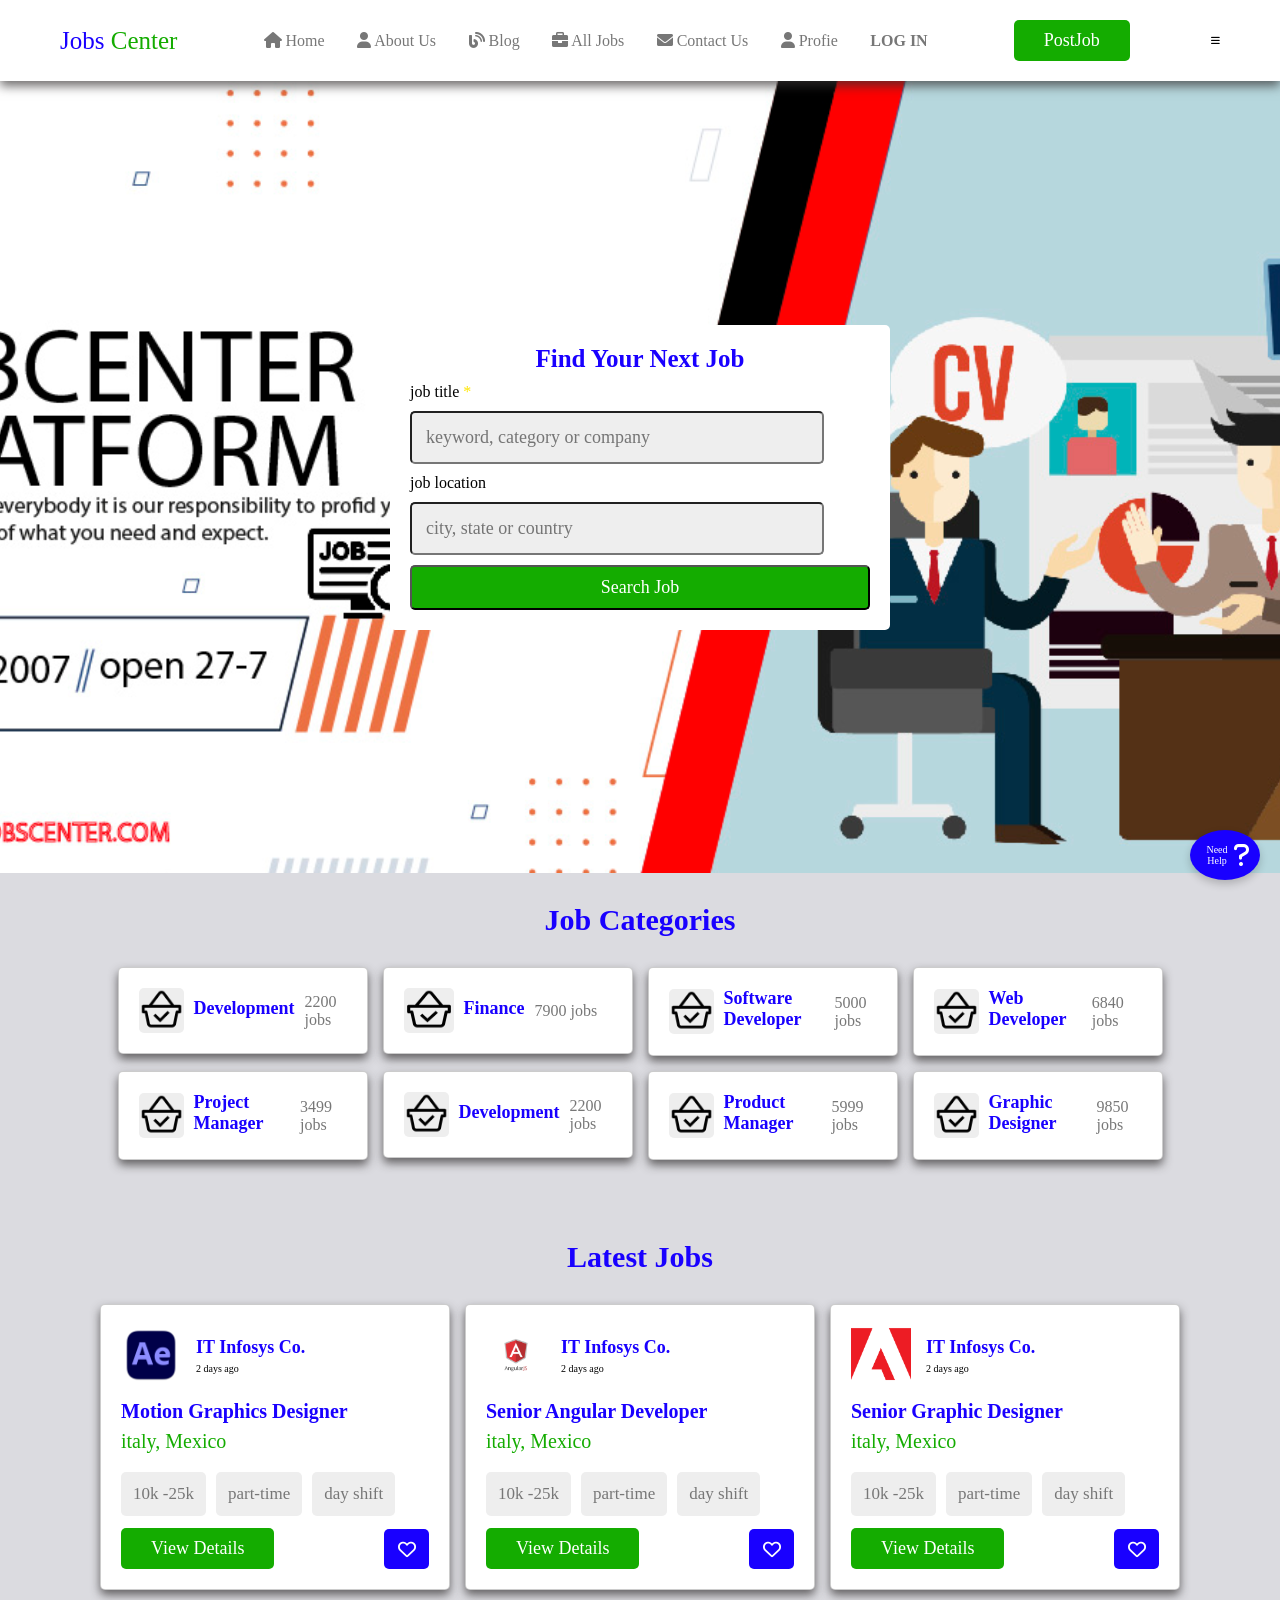
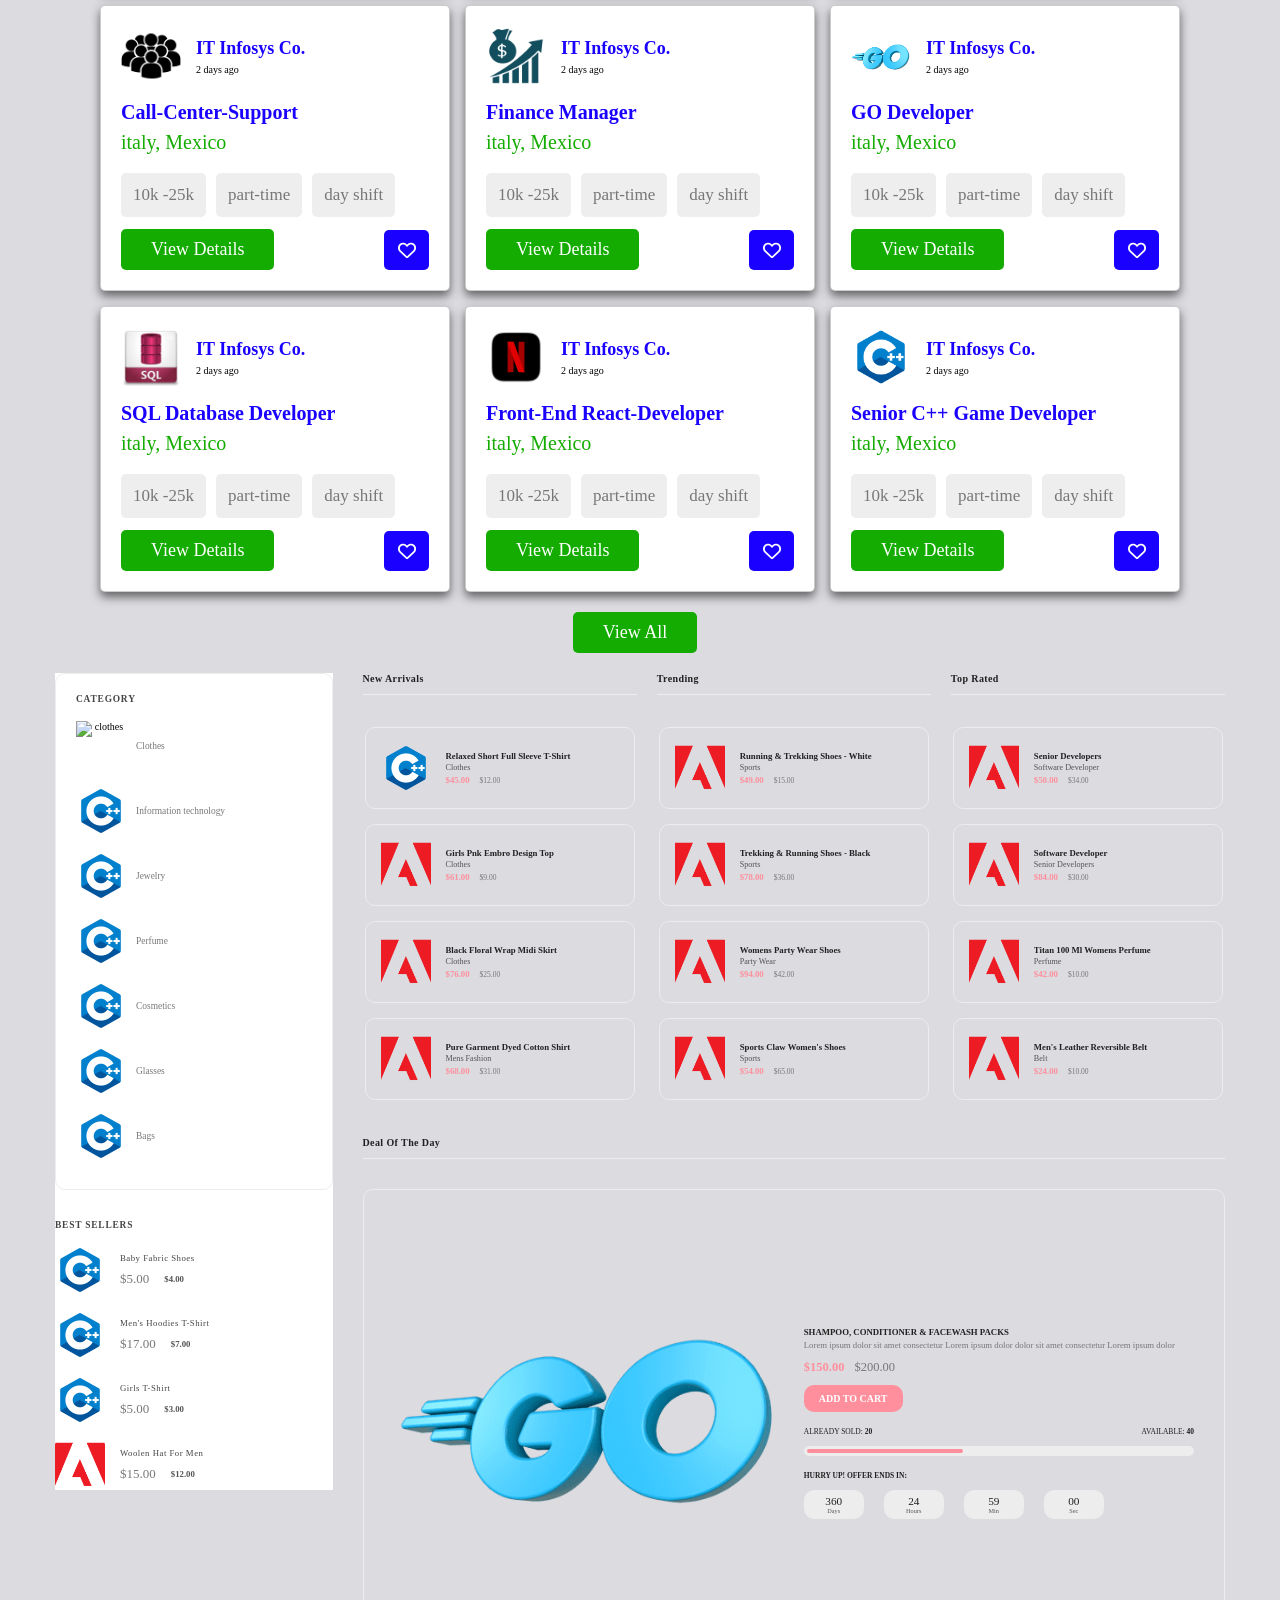
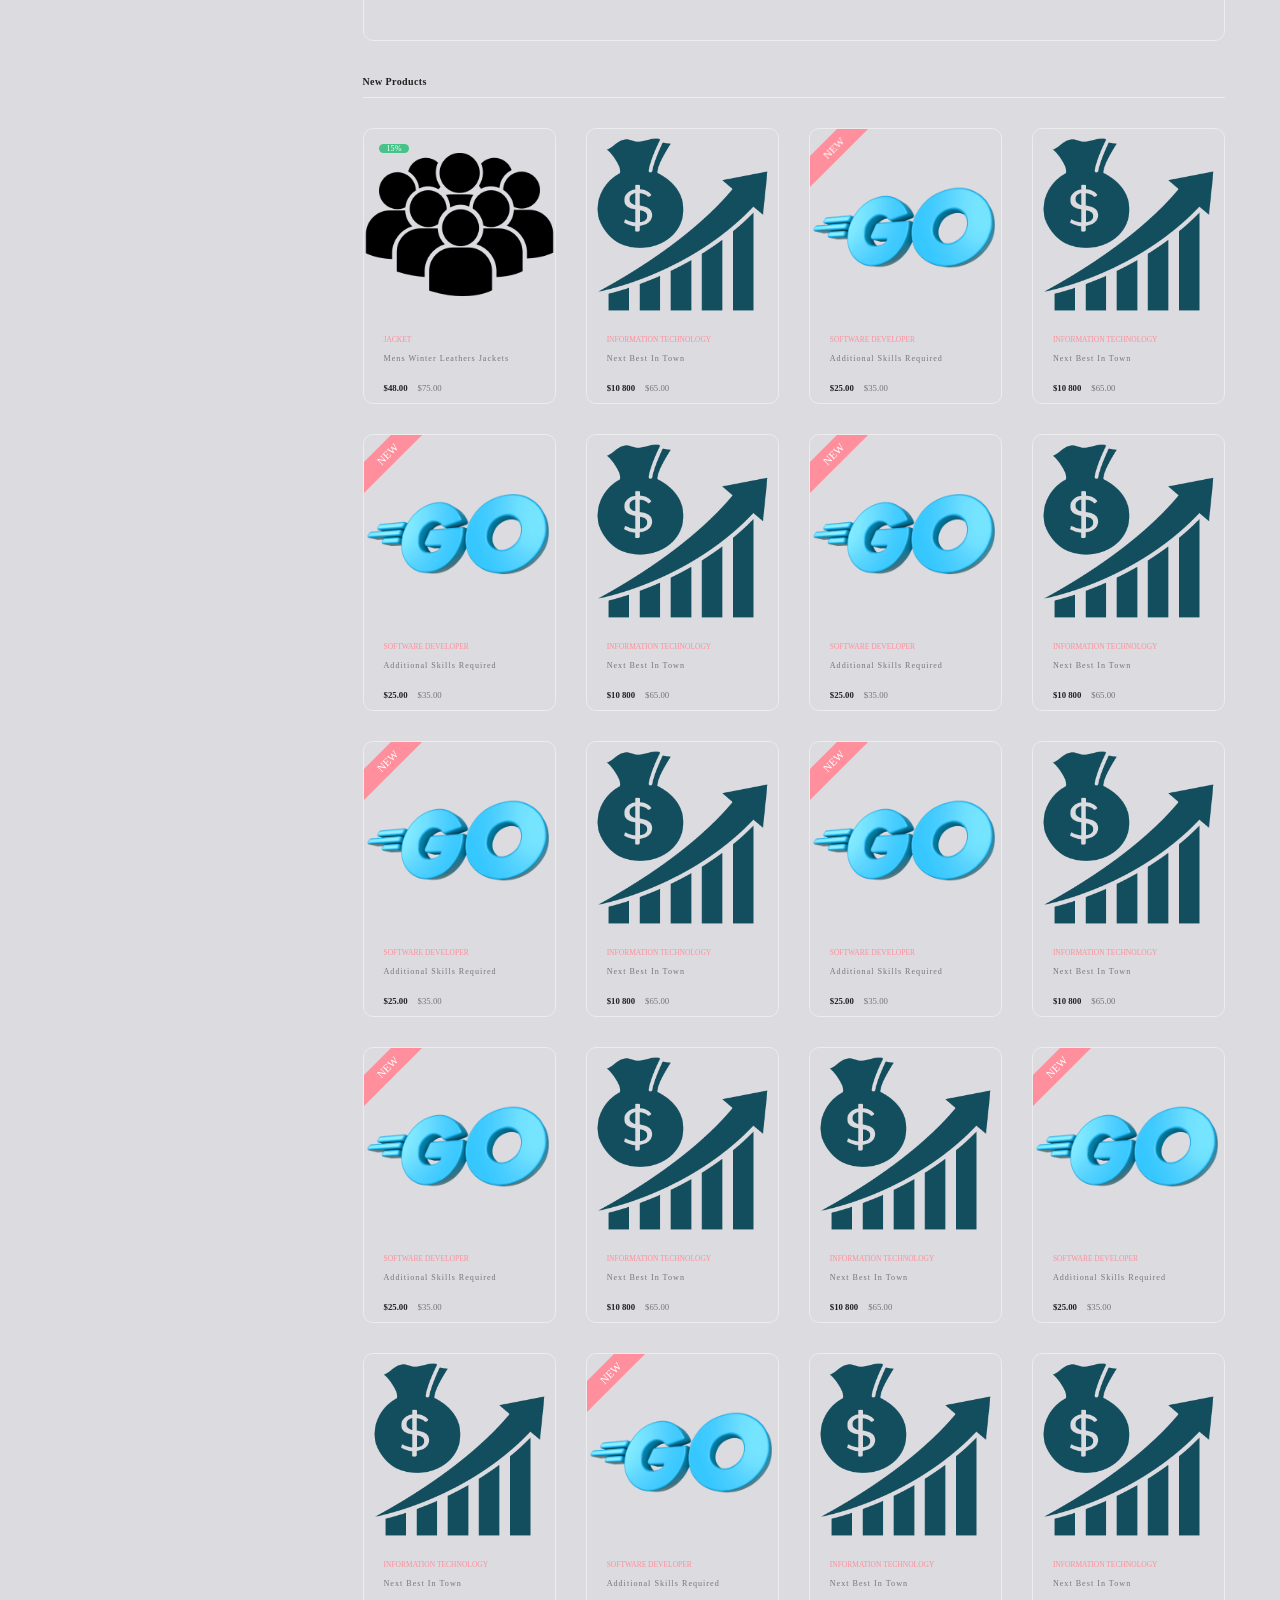
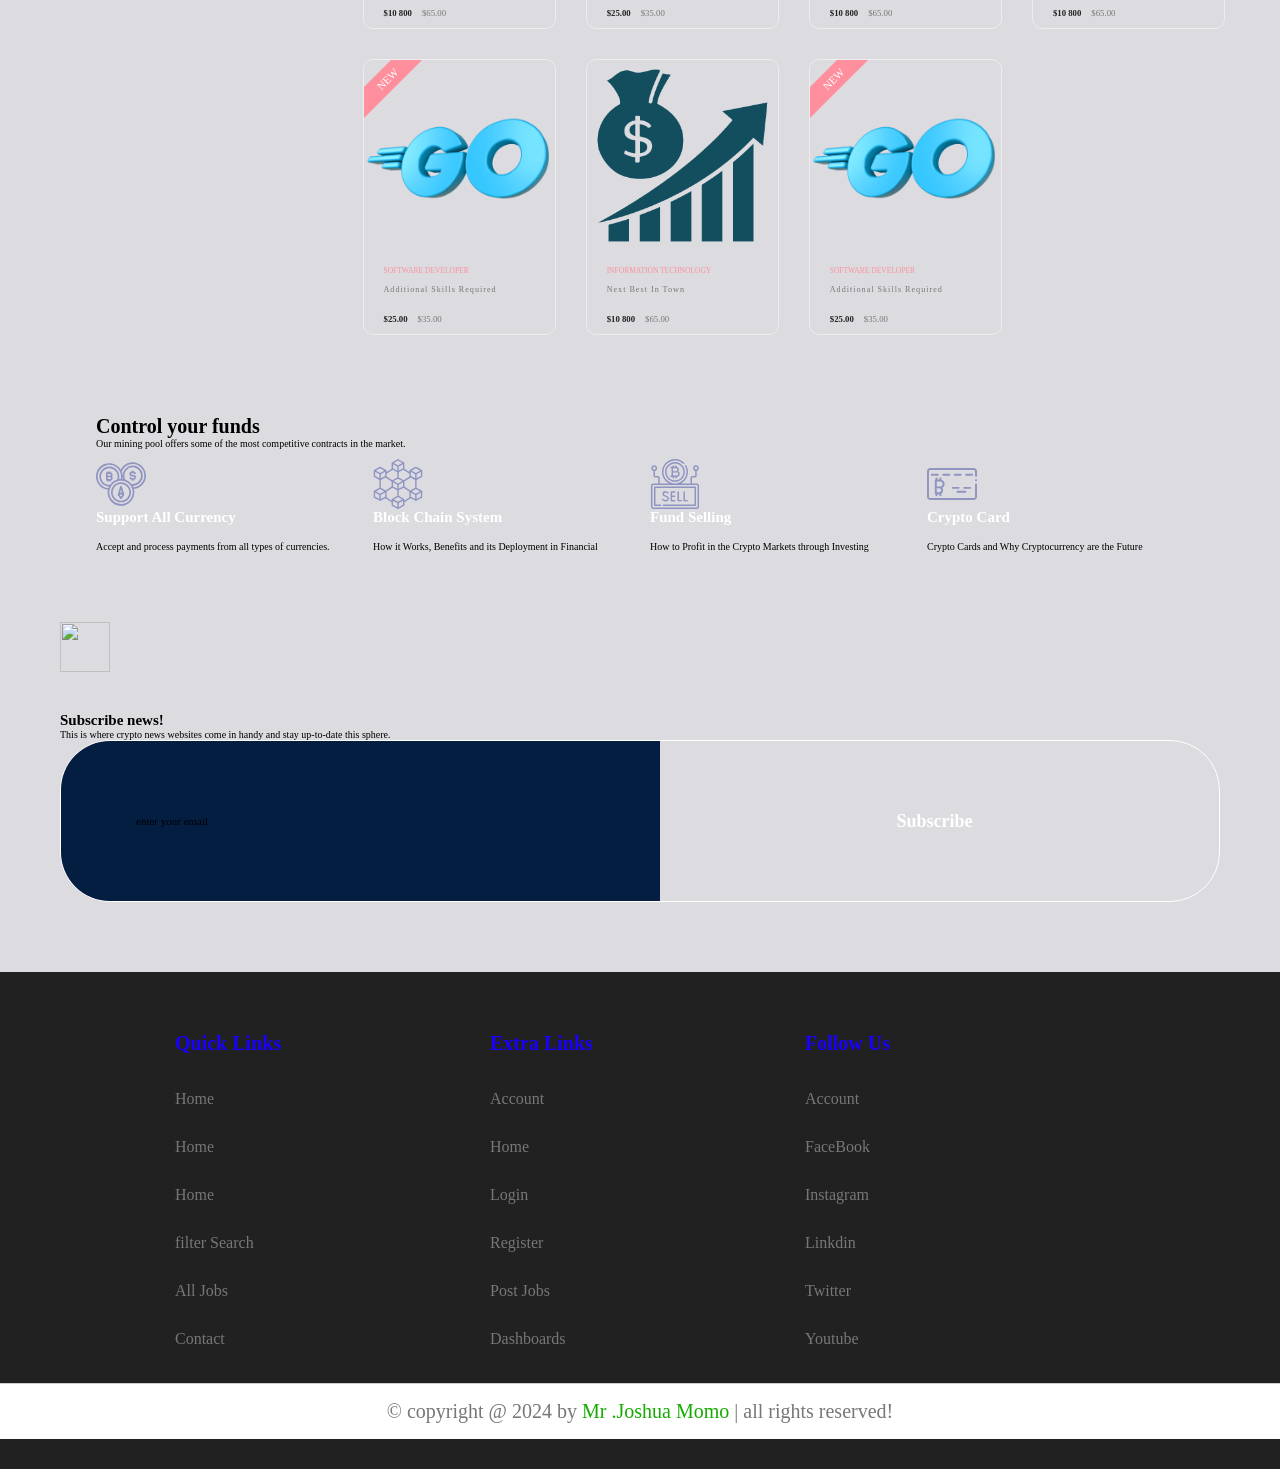
==== commit af5635ae: "first commit" ====
--- a/pages/index.html
+++ b/pages/index.html
@@ -31,7 +31,8 @@
   		<a href="./blog.html"><i class="fas fa-blog"></i> Blog </a>
                 <a href="./Jobs.html"><i class="fas fa-briefcase"></i> All Jobs</a>
                 <a href="./contact.html"><i class="fas fa-envelope"></i> Contact Us</a>
-               <a href="./contact.html" class="login-btn">LOG IN</a>
+		<a href="./404.html"><i class="fas fa-user"></i> Profie</a>
+                <a href="./contact.html" class="login-btn">LOG IN</a>
             </nav>
             <a href="#" class="btn">PostJob</a>
             <div class="toggle" class="active" onclick="toggleMenu()">
@@ -3117,7 +3118,7 @@
 
 
 
-<footer class="footer">
+<footer class="footer" style="">
     <section class="grid">
         <div class="box">
             <h3>quick links</h3>
